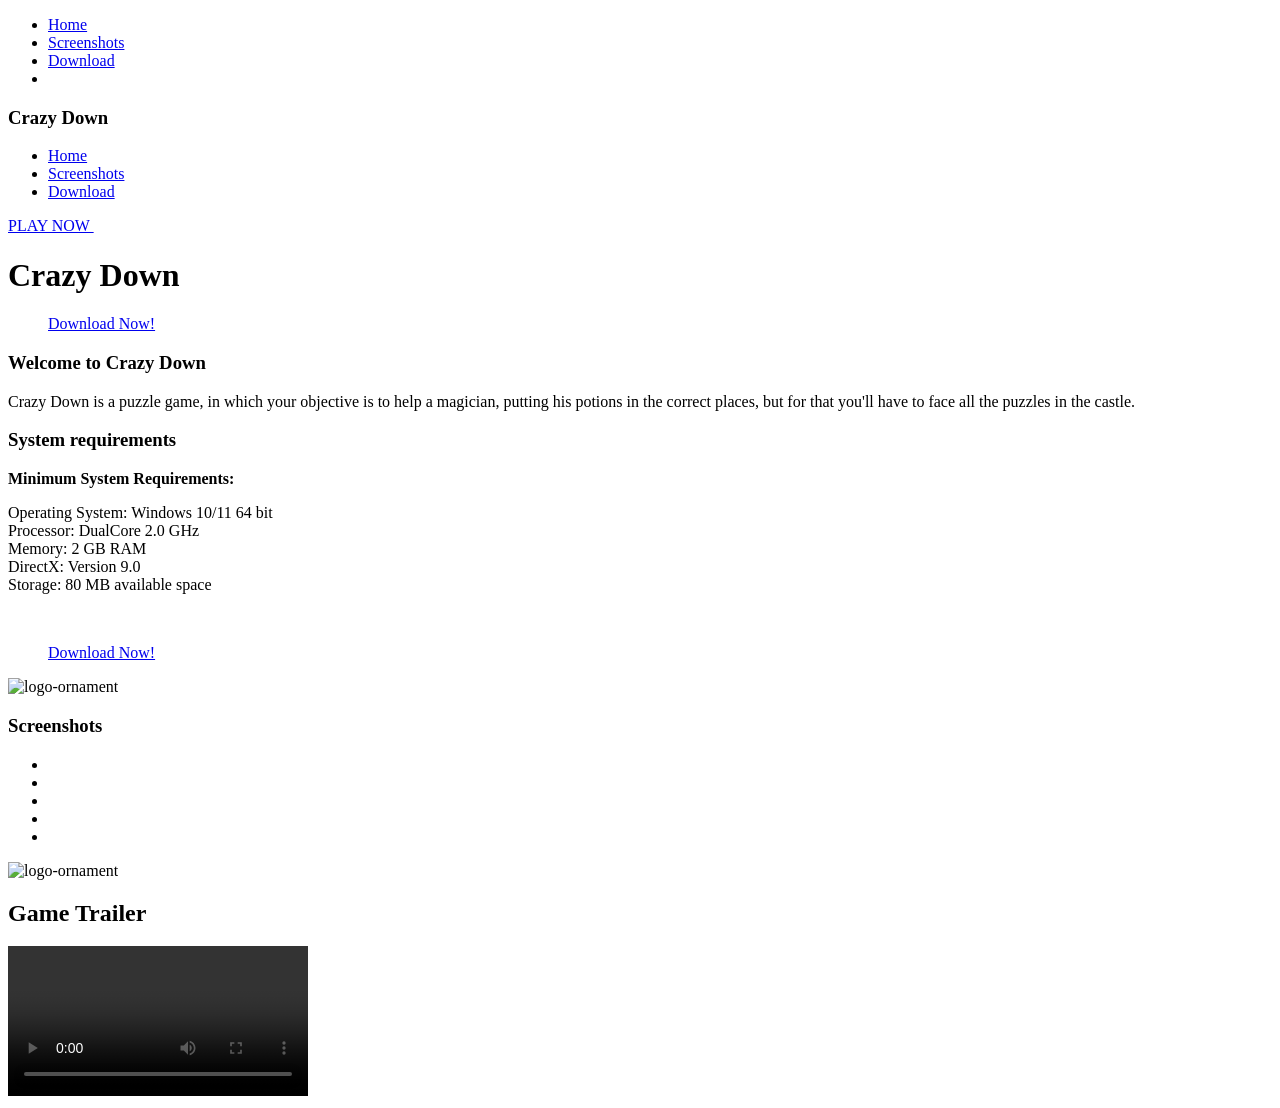
==== index.html @ a3c47dac "Create index.html" ====
<!DOCTYPE html>
<html class="no-js" lang="en">
<head>
<title>Crazy Down - Home</title>
<meta name="twitter:card" content="summary_large_image">
<meta name="Description" content="Crazy Down is a puzzle game, in which your objective is to help a magician, putting his potions in the correct places, but for that you'll have to face all the puzzles in the castle.">
<meta name="twitter:site" content="@steam">
<meta property="og:title" content="Crazy Down">
<meta property="twitter:title" content="Crazy Down">
<meta property="og:type" content="website">
<meta property="fb:app_id" content="105386699540688">
<meta property="og:site" content="Crazy Down">
<meta property="og:url" content="https://media.discordapp.net/attachments/1075932744099565658/1076133111852695715/gameplay.gif?width=432&height=243">
<meta property="og:description" content="Crazy Down is a puzzle game, in which your objective is to help a magician, putting his potions in the correct places, but for that you'll have to face all the puzzles in the castle.">
<meta property="twitter:description" content="Crazy Down is a puzzle game, in which your objective is to help a magician, putting his potions in the correct places, but for that you'll have to face all the puzzles in the castle.">
<link rel="icon" type="image/x-icon" href="storage/themes/cosmic/assets/images/favicon8510.ico">
<link href="storage/themes/cosmic/assets/css/style.min5d24.css" rel="stylesheet">
<meta property="og:image" content="https://media.discordapp.net/attachments/1075932744099565658/1076133111852695715/gameplay.gif?width=432&height=243">
<meta name="twitter:image" content="https://media.discordapp.net/attachments/1075932744099565658/1076133111852695715/gameplay.gif?width=432&height=243">
<meta name="viewport" content="width=device-width, initial-scale=1">
<link rel="preconnect" href="https://fonts.googleapis.com/">
<link rel="preconnect" href="https://fonts.gstatic.com/" crossorigin="">
<link href="css2?family=Exo:ital,wght@0,100;0,200;0,300;0,400;0,500;0,600;0,700;0,800;0,900;1,100;1,200;1,300;1,400;1,500;1,600;1,700;1,800;1,900&family=Metal+Mania&display=swap" rel="stylesheet">
<link rel="stylesheet" href="css/vendor-bootstrap.min.css">
<link rel="stylesheet" href="css/css-slick.css">
<link rel="stylesheet" href="css/css-icofont.min.css">
<link rel="stylesheet" href="css/css-animate.css">
<link rel="stylesheet" href="css/css-nice-select.css">
<link rel="stylesheet" href="css/css-magnific-popup.css">
<link rel="stylesheet" href="css/css-style.css">
</head>
<body class="body__bg" data-bgimg="assets/img/bg/body-bg2.webp">
<div class="body_overlay">
</div>
<div class="offcanvas_menu">
<div class="container">
<div class="row">
<div class="col-12">
<div class="offcanvas_menu_wrapper">
<div class="canvas_close">
<a href="javascript:void(0)"><i class="icofont-close"></i></a>
</div>
<div id="menu" class="text-left ">
<ul class="offcanvas_main_menu">
<li class="menu-item-has-children active">
<a href="index.html">Home</a>
</li>
<li class="menu-item-has-children active">
<a href="index.html#screenshots">Screenshots</a>
</li>
<li class="menu-item-has-children active">
<a href="https://biustargames.cf/Cornucopia_Setup.rar">Download</a>
</li>
<li class="menu-item-has-children active">
</li>
</ul>
</div>
</div>
</div>
</div>
</div>
</div>
<header class="header_section header_transparent sticky-header">
<div class="container">
<div class="row">
<div class="col-12">
<div class="main_header d-flex justify-content-between align-items-center">
<div class="header_logo">
<h3 class="sticky_none" href="index.html">Crazy Down</h3>
</div>
<div class="main_menu d-none d-lg-block">
<nav>
<ul class="d-flex">
<li><a href="index.html">Home</a></li>
<li><a href="index.html#screenshots">Screenshots</a></li>
<li><a href="https://biustargames.cf/Cornucopia_Setup.rar">Download</a></li>
</ul>
</nav>
</div>
<div class="header_right_sidebar d-flex align-items-center">
<div class="sing_up_btn">
<a class="btn btn-link" href="https://biustargames.cf/Cornucopia_Setup.rar">PLAY NOW <img src="images/icon-arrrow-icon2.webp" alt=""> </a>
</div>
<div class="canvas_open">
<a href="javascript:void(0)"><i class="icofont-navigation-menu"></i></a>
</div>
</div>
</div>
</div>
</div>
</div>
</header>
<div class="breadcrumbs_aree breadcrumbs_bg mb-140" data-bgimg="./breadcrumbs-bg.webp">
<div class="container">
<div class="row">
<div class="col-12">
<div class="breadcrumbs_text text-center">
<h1>Crazy Down</h1>
<ul class="d-flex justify-content-center">
<a class="btn btn-link" href="https://biustargames.cf/Cornucopia_Setup.rar" download="" alt="">Download Now! </a>
</ul>
</div>
</div>
</div>
</div>
</div>
<div class="page_wrapper">
<section class="game_details_section mb-125">
<div class="container">
<div class="row">
<div class="col-12">
<div class="game_details_inner">
<div class="game_details_content top">
<h3 class="game_details_title">Welcome to Crazy Down</h3>
<div class="game_details_desc">
<p>Crazy Down is a puzzle game, in which your objective is to help a magician, putting his potions in the correct places, but for that you'll have to face all the puzzles in the castle.</p>
</div>
<div class="game_details_content bottom">
<div class="game_details_content_step">
<div class="gam_additional_information">
<h3 class="additional_information_title">System requirements</h3>
<div class="additional_information_text">
<b>Minimum System Requirements:</b><p>
<span>Operating System:</span> Windows 10/11 64 bit<br>
<span>Processor:</span> DualCore 2.0 GHz<br>
<span>Memory:</span> 2 GB RAM<br>
<span>DirectX:</span> Version 9.0<br>
<span>Storage:</span> 80 MB available space<br></p>
</div><br>
</div>
</div>
</div>
<ul class="d-flex justify-content-center">
<div class="start_now_btn">
<a class="btn btn-link" href="https://biustargames.cf/Cornucopia_Setup.rar" download="" alt="">Download Now! </a>
</div>
</ul></div>
</div>
<section class="content-section screenshots-section container-fluid" id="screenshots">
<div class="row orn-bar">
<div class="col-12 text-center color-white p-0">
<span class="section-dot"></span>
<img src="orn-section.svg" alt="logo-ornament">
<h1 class="section-title text-uppercase">Screenshots</h1>
<span class="section-line"></span>
</div>
</div>
<ul class="row gallery">
<li class="col-6 col-lg-3 mb-30">
<a class="bordered-box" data-fancybox="gallery" href="./game/1.jpg">
<img class="w-100" src="./game/1.jpg" alt="">
</a>
</li>
<li class="col-6 col-lg-3 mb-30">
<a class="bordered-box" data-fancybox="gallery" href="./game/2.jpg">
<img class="w-100" src="./game/2.jpg" alt="">
</a>
</li>
<li class="col-6 col-lg-3 mb-30">
<a class="bordered-box" data-fancybox="gallery" href="./game/3.jpg">
<img class="w-100" src="./game/3.jpg" alt="">
</a>
</li>
<li class="col-6 col-lg-3 mb-30">
<a class="bordered-box" data-fancybox="gallery" href="./game/4.jpg">
<img class="w-100" src="./game/4.jpg" alt="">
</a>
</li>
<li class="col-6 col-lg-3 mb-30">
<a class="bordered-box" data-fancybox="gallery" href="./game/5.jpg">
<img class="w-100" src="./game/5.jpg" alt="">
</a>
</li>
</li>


</ul></section></div>
</div>
</div>
</section></div>
</form>
<section class="content-section contact-section container-fluid" id="contact">
<div class="row orn-bar">
<div class="col-12 text-center color-white p-0">
<span class="section-dot"></span>
<img src="js/orn-section.svg" alt="logo-ornament">
<h1 class="section-title text-uppercase">Game Trailer</h1>
<video controls="">
<source src="js/crazydowngametrailer.mp4" type="video/mp4">
</video>
</div></div></section>
<div class="game_details_content bottom">
<script src="js/vendor-modernizr-3.7.1.min.js"></script>
<script src="js/vendor-jquery-3.6.0.min.js"></script>
<script src="js/vendor-jquery-migrate-3.3.2.min.js"></script>
<script src="js/vendor-popper.js"></script>
<script src="js/vendor-bootstrap.min.js"></script>
<script src="js/js-slick.min.js"></script>
<script src="js/js-wow.min.js"></script>
<script src="js/js-jquery.nice-select.js"></script>
<script src="js/js-jquery.magnific-popup.min.js"></script>
<script src="js/js-jquery.counterup.min.js"></script>
<script src="js/js-jquery-waypoints.js"></script>
<script src="js/js-ajax-mail.js"></script>
<script src="js/js-main.js"></script>
</div></body>
</html>
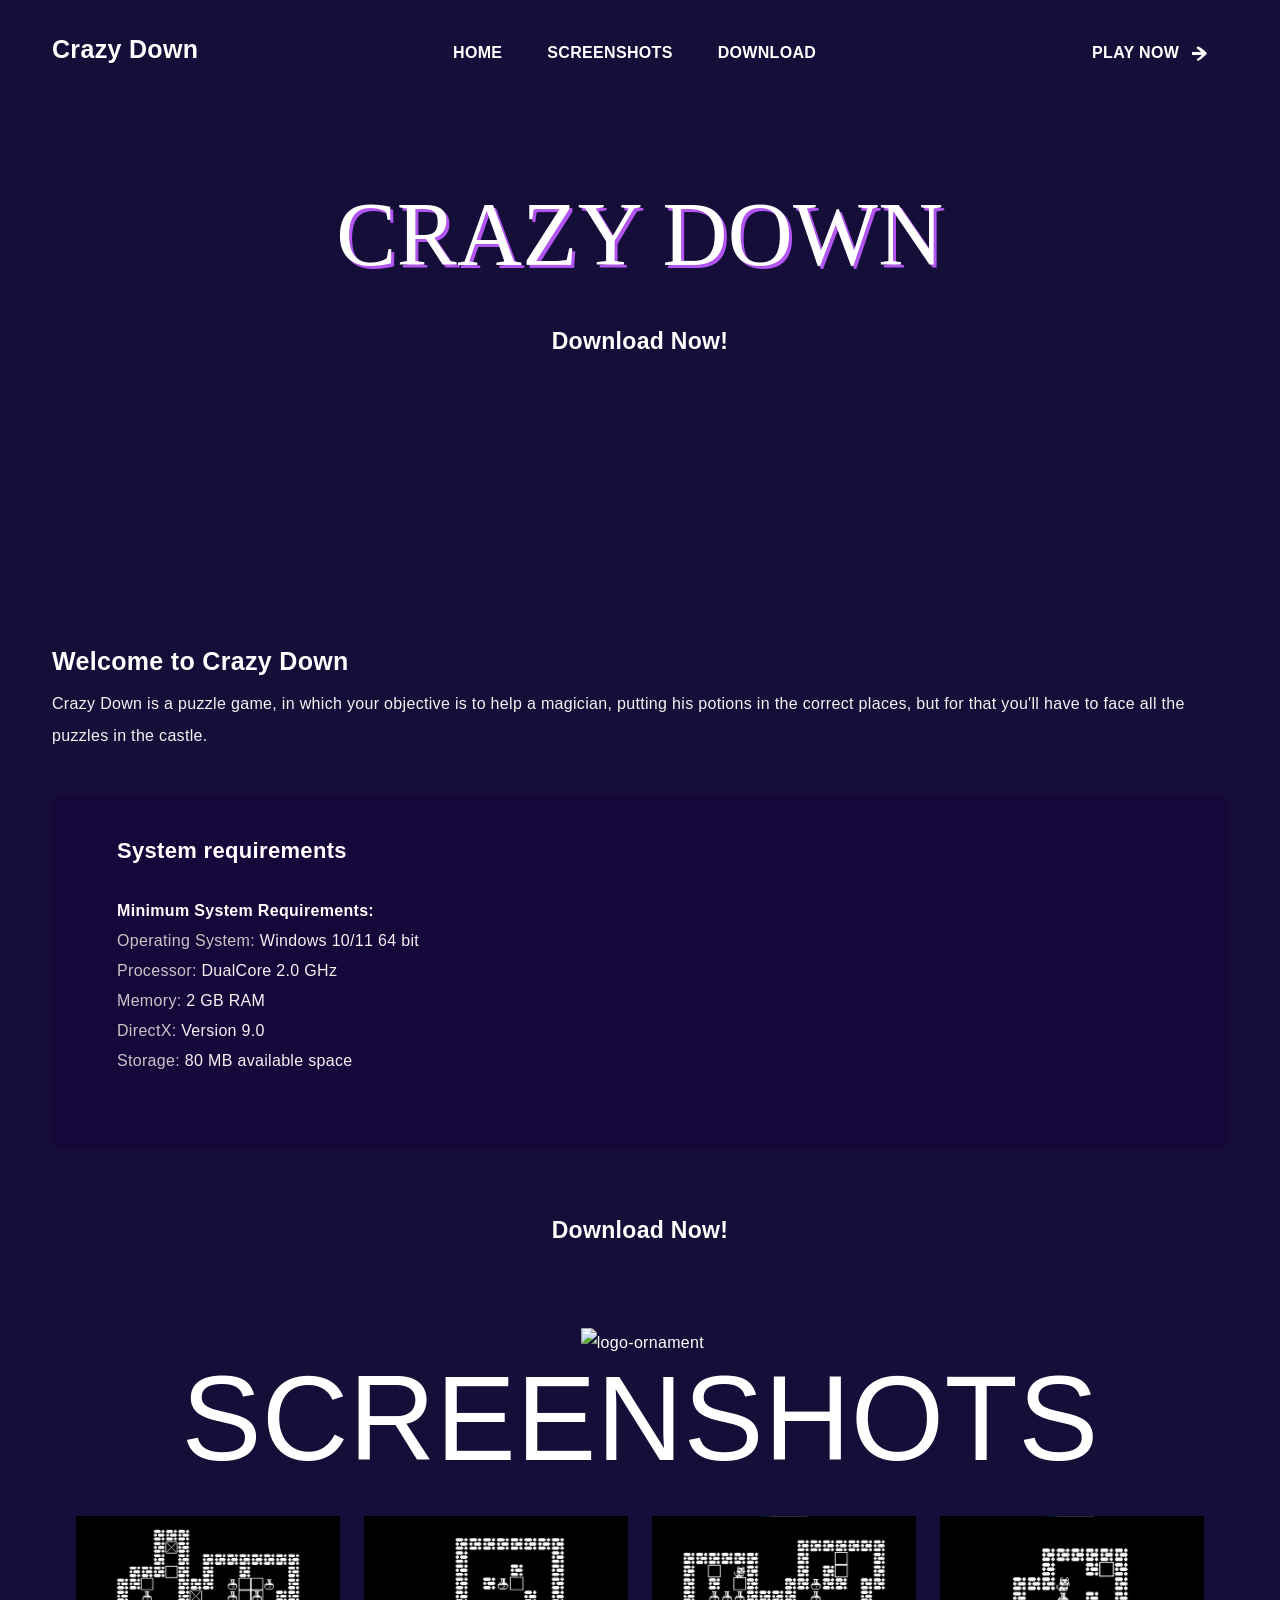
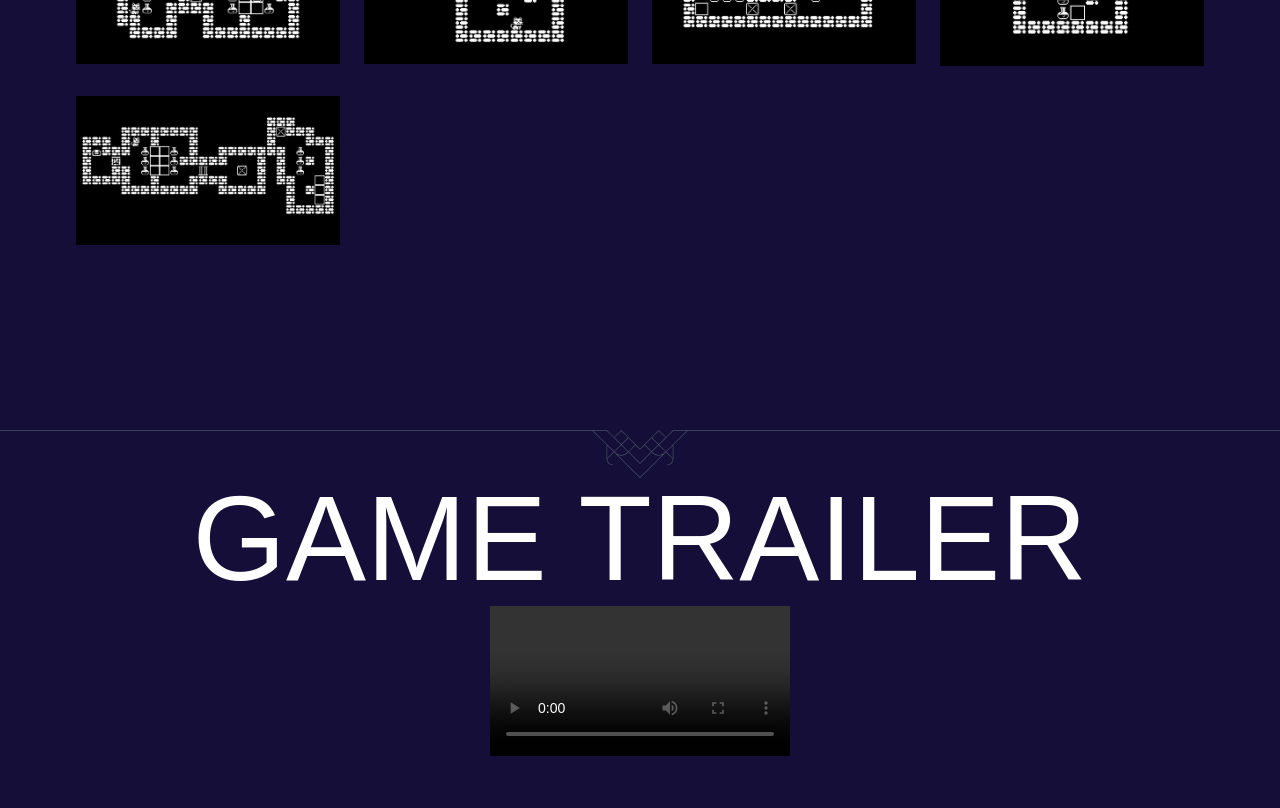
==== commit e86afbc6: "Update index.html" ====
--- a/index.html
+++ b/index.html
@@ -50,7 +50,7 @@
 <a href="index.html#screenshots">Screenshots</a>
 </li>
 <li class="menu-item-has-children active">
-<a href="https://biustargames.cf/Cornucopia_Setup.rar">Download</a>
+<a href="https://cdn.crazydownapi.tk/upload/CrazyDown_Setupp.rar">Download</a>
 </li>
 <li class="menu-item-has-children active">
 </li>
@@ -74,13 +74,13 @@
 <ul class="d-flex">
 <li><a href="index.html">Home</a></li>
 <li><a href="index.html#screenshots">Screenshots</a></li>
-<li><a href="https://biustargames.cf/Cornucopia_Setup.rar">Download</a></li>
+<li><a href="https://cdn.crazydownapi.tk/upload/CrazyDown_Setupp.rar">Download</a></li>
 </ul>
 </nav>
 </div>
 <div class="header_right_sidebar d-flex align-items-center">
 <div class="sing_up_btn">
-<a class="btn btn-link" href="https://biustargames.cf/Cornucopia_Setup.rar">PLAY NOW <img src="images/icon-arrrow-icon2.webp" alt=""> </a>
+<a class="btn btn-link" href="https://cdn.crazydownapi.tk/upload/CrazyDown_Setupp.rar">PLAY NOW <img src="images/icon-arrrow-icon2.webp" alt=""> </a>
 </div>
 <div class="canvas_open">
 <a href="javascript:void(0)"><i class="icofont-navigation-menu"></i></a>
@@ -98,7 +98,7 @@
 <div class="breadcrumbs_text text-center">
 <h1>Crazy Down</h1>
 <ul class="d-flex justify-content-center">
-<a class="btn btn-link" href="https://biustargames.cf/Cornucopia_Setup.rar" download="" alt="">Download Now! </a>
+<a class="btn btn-link" href="https://cdn.crazydownapi.tk/upload/CrazyDown_Setupp.rar" download="" alt="">Download Now! </a>
 </ul>
 </div>
 </div>
@@ -133,7 +133,7 @@
 </div>
 <ul class="d-flex justify-content-center">
 <div class="start_now_btn">
-<a class="btn btn-link" href="https://biustargames.cf/Cornucopia_Setup.rar" download="" alt="">Download Now! </a>
+<a class="btn btn-link" href="https://cdn.crazydownapi.tk/upload/CrazyDown_Setupp.rar" download="" alt="">Download Now! </a>
 </div>
 </ul></div>
 </div>
--- a/css/css-nice-select.css
+++ b/css/css-nice-select.css
@@ -0,0 +1 @@
+.nice-select{-webkit-tap-highlight-color:transparent;background-color:#fff;border-radius:5px;border:solid 1px #e8e8e8;-webkit-box-sizing:border-box;box-sizing:border-box;clear:both;cursor:pointer;display:block;float:left;font-family:inherit;font-size:14px;font-weight:400;height:42px;line-height:40px;outline:none;padding-left:18px;padding-right:30px;position:relative;text-align:left!important;-webkit-transition:all .2s ease-in-out;transition:all .2s ease-in-out;-webkit-user-select:none;-moz-user-select:none;-ms-user-select:none;user-select:none;white-space:nowrap;width:auto}.nice-select:hover{border-color:#dbdbdb}.nice-select:active,.nice-select.open,.nice-select:focus{border-color:#999}.nice-select:after{border-bottom:2px solid #999;border-right:2px solid #999;content:'';display:block;height:5px;margin-top:-4px;pointer-events:none;position:absolute;right:12px;top:50%;-webkit-transform-origin:66% 66%;transform-origin:66% 66%;-webkit-transform:rotate(45deg);transform:rotate(45deg);-webkit-transition:all .15s ease-in-out;transition:all .15s ease-in-out;width:5px}.nice-select.open:after{-webkit-transform:rotate(-135deg);transform:rotate(-135deg)}.nice-select.open .list{opacity:1;pointer-events:auto;-webkit-transform:scale(1) translateY(0);transform:scale(1) translateY(0)}.nice-select.disabled{border-color:#ededed;color:#999;pointer-events:none}.nice-select.disabled:after{border-color:#ccc}.nice-select.wide{width:100%}.nice-select.wide .list{left:0!important;right:0!important}.nice-select.right{float:right}.nice-select.right .list{left:auto;right:0}.nice-select.small{font-size:12px;height:36px;line-height:34px}.nice-select.small:after{height:4px;width:4px}.nice-select.small .option{line-height:34px;min-height:34px}.nice-select .list{background-color:#fff;border-radius:5px;-webkit-box-shadow:0 0 0 1px rgba(68,68,68,.11);box-shadow:0 0 0 1px rgba(68,68,68,.11);-webkit-box-sizing:border-box;box-sizing:border-box;margin-top:4px;opacity:0;overflow:hidden;padding:0;pointer-events:none;position:absolute;top:100%;left:0;-webkit-transform-origin:50% 0;transform-origin:50% 0;-webkit-transform:scale(.75) translateY(-21px);transform:scale(.75) translateY(-21px);-webkit-transition:all .2s cubic-bezier(.5,0,0,1.25),opacity .15s ease-out;transition:all .2s cubic-bezier(.5,0,0,1.25),opacity .15s ease-out;z-index:9}.nice-select .list:hover .option:not(:hover){background-color:transparent!important}.nice-select .option{cursor:pointer;font-weight:400;line-height:40px;list-style:none;min-height:40px;outline:none;padding-left:18px;padding-right:29px;text-align:left;-webkit-transition:all .2s;transition:all .2s}.nice-select .option:hover,.nice-select .option.focus,.nice-select .option.selected.focus{background-color:#f6f6f6}.nice-select .option.selected{font-weight:700}.nice-select .option.disabled{background-color:transparent;color:#999;cursor:default}.no-csspointerevents .nice-select .list{display:none}.no-csspointerevents .nice-select.open .list{display:block}
--- a/css/css-style.css
+++ b/css/css-style.css
@@ -0,0 +1,6954 @@
+@charset "UTF-8";
+/*  
+    CSS INDEX
+    =========================================
+    01. header css here
+    02. slider area css here
+    03. blog css here
+    04. testimonial css here
+    05. other css here
+    06. footer css here
+    07. services css here
+    08. about css here
+    09. contact page css here
+*/
+* {
+  -webkit-box-sizing: border-box;
+          box-sizing: border-box;
+}
+
+/*----------------------------------------*/
+/*  01. Theme default CSS
+/*----------------------------------------*/
+/*-- Common Style --*/
+*, *::after, *::before {
+  -webkit-box-sizing: border-box;
+          box-sizing: border-box;
+}
+
+html, body {
+  height: 100%;
+}
+
+body {
+  line-height: 30px;
+  font-size: 16px;
+  font-style: normal;
+  font-weight: 400;
+  visibility: visible;
+  font-family: "Exo", sans-serif;
+  color: #fff;
+  letter-spacing: 0.02em;
+}
+
+h1, h2, h3, h4, h5, h6 {
+  font-weight: 400;
+  margin-top: 0;
+  font-family: "Exo", sans-serif;
+}
+
+h1 {
+  font-size: 120px;
+  line-height: 120px;
+  color: #ffffff;
+  text-transform: uppercase;
+}
+
+h2 {
+  font-size: 55px;
+  line-height: 72px;
+  font-weight: 700;
+  color: #ffffff;
+}
+
+h3 {
+  font-size: 25px;
+  line-height: 38px;
+  font-weight: 700;
+  color: #ffffff;
+}
+
+h4 {
+  font-size: 16px;
+  line-height: 19px;
+}
+
+h5 {
+  font-size: 14px;
+  line-height: 18px;
+}
+
+h6 {
+  font-size: 12px;
+  line-height: 14px;
+}
+
+p {
+  color: #f3f3f3;
+}
+
+p:last-child {
+  margin-bottom: 0;
+}
+
+a, button {
+  color: inherit;
+  line-height: inherit;
+  text-decoration: none;
+  cursor: pointer;
+}
+
+a, button, img, input, span {
+  -webkit-transition: all 0.3s ease 0s;
+  transition: all 0.3s ease 0s;
+  display: inline-block;
+}
+
+.btn:focus {
+  -webkit-box-shadow: none;
+          box-shadow: none;
+}
+
+*:focus {
+  outline: none !important;
+}
+
+a:focus {
+  color: inherit;
+  outline: none;
+  text-decoration: none;
+}
+
+a:hover {
+  text-decoration: none;
+}
+
+button, input[type=submit] {
+  cursor: pointer;
+}
+
+img {
+  max-width: 100%;
+  height: auto;
+}
+
+ul {
+  list-style: outside none none;
+  margin: 0;
+  padding: 0;
+}
+
+figure {
+  padding: 0;
+  margin: 0;
+}
+
+@-webkit-keyframes animateUpDown {
+  0% {
+    -webkit-transform: translateY(0px);
+            transform: translateY(0px);
+  }
+  50% {
+    -webkit-transform: translateY(-30px);
+            transform: translateY(-30px);
+  }
+  100% {
+    -webkit-transform: translateY(0px);
+            transform: translateY(0px);
+  }
+}
+
+@keyframes animateUpDown {
+  0% {
+    -webkit-transform: translateY(0px);
+            transform: translateY(0px);
+  }
+  50% {
+    -webkit-transform: translateY(-30px);
+            transform: translateY(-30px);
+  }
+  100% {
+    -webkit-transform: translateY(0px);
+            transform: translateY(0px);
+  }
+}
+.banner_keyframes_animation {
+  -webkit-animation-duration: 3s;
+          animation-duration: 3s;
+  -webkit-animation-timing-function: cubic-bezier(0.54, 0.085, 0.5, 0.92);
+          animation-timing-function: cubic-bezier(0.54, 0.085, 0.5, 0.92);
+  -webkit-animation-name: animateUpDown;
+          animation-name: animateUpDown;
+  -webkit-animation-iteration-count: infinite;
+          animation-iteration-count: infinite;
+  -webkit-transition: all 0.4s cubic-bezier(0.645, 0.045, 0.355, 1);
+  transition: all 0.4s cubic-bezier(0.645, 0.045, 0.355, 1);
+}
+
+/*-- 
+    - Common Classes
+-----------------------------------------*/
+.fix {
+  overflow: hidden;
+}
+
+.hidden {
+  display: none;
+}
+
+.clear {
+  clear: both;
+}
+
+.container {
+  max-width: 1200px;
+}
+
+@media only screen and (max-width: 767px) {
+  .container {
+    max-width: 576px;
+  }
+}
+@media only screen and (max-width: 479px) {
+  .container {
+    width: 100%;
+  }
+}
+.capitalize {
+  text-transform: capitalize;
+}
+
+.uppercase {
+  text-transform: uppercase;
+}
+
+.no-gutters > .col, .no-gutters > [class*=col-] {
+  padding-right: 0;
+  padding-left: 0;
+  margin: 0;
+}
+
+.tab-content > .tab-pane.active {
+  display: block;
+  height: auto;
+  opacity: 1;
+  overflow: visible;
+}
+
+.tab-content > .tab-pane {
+  display: block;
+  height: 0;
+  opacity: 0;
+  overflow: hidden;
+}
+
+.padding-l-r-92 {
+  padding-left: 92px;
+  padding-right: 92px;
+}
+@media only screen and (min-width: 1200px) and (max-width: 1600px) {
+  .padding-l-r-92 {
+    padding-left: 80px;
+    padding-right: 80px;
+  }
+}
+@media only screen and (min-width: 992px) and (max-width: 1199px) {
+  .padding-l-r-92 {
+    padding-left: 15px;
+    padding-right: 15px;
+  }
+}
+@media only screen and (min-width: 768px) and (max-width: 991px) {
+  .padding-l-r-92 {
+    padding-left: 0;
+    padding-right: 0;
+  }
+}
+@media only screen and (max-width: 767px) {
+  .padding-l-r-92 {
+    padding-left: 0;
+    padding-right: 0;
+  }
+}
+
+.body__bg {
+  background-size: cover;
+  background-color: #140e38;
+}
+
+.btn.btn-link {
+  font-size: 23px;
+  line-height: 73px;
+  height: 73px;
+  width: 230px;
+  padding: 0 15px;
+  background: url(../img/others/btn-bg.html);
+  background-repeat: no-repeat;
+  background-attachment: scroll;
+  background-position: center center;
+  background-size: cover;
+  position: relative;
+  z-index: 9;
+  color: #ffffff;
+  border: 0;
+  font-weight: 700;
+  text-decoration: none;
+}
+@media only screen and (min-width: 768px) and (max-width: 991px) {
+  .btn.btn-link {
+    font-size: 20px;
+  }
+}
+@media only screen and (max-width: 767px) {
+  .btn.btn-link {
+    font-size: 18px;
+  }
+}
+.btn.btn-link img {
+  margin-left: 14px;
+}
+@media only screen and (max-width: 767px) {
+  .btn.btn-link img {
+    width: 17px;
+  }
+}
+.btn.btn-link:hover {
+  opacity: 0.8;
+}
+.btn.btn-link:hover img {
+  margin-left: 20px;
+}
+
+@-webkit-keyframes waveAnimate {
+  0% {
+    -webkit-transform: scale(0.8);
+            transform: scale(0.8);
+    opacity: 1;
+  }
+  100% {
+    -webkit-transform: scale(1.2);
+            transform: scale(1.2);
+    opacity: 0.001;
+  }
+}
+
+@keyframes waveAnimate {
+  0% {
+    -webkit-transform: scale(0.8);
+            transform: scale(0.8);
+    opacity: 1;
+  }
+  100% {
+    -webkit-transform: scale(1.2);
+            transform: scale(1.2);
+    opacity: 0.001;
+  }
+}
+.video_popup {
+  width: 120px;
+  height: 120px;
+  border-radius: 50%;
+  background: #b154f0;
+  display: -webkit-box;
+  display: -ms-flexbox;
+  display: flex;
+  -webkit-box-align: center;
+      -ms-flex-align: center;
+          align-items: center;
+  -webkit-box-pack: center;
+      -ms-flex-pack: center;
+          justify-content: center;
+  color: #fff !important;
+  position: relative;
+}
+@media only screen and (min-width: 768px) and (max-width: 991px) {
+  .video_popup {
+    width: 100px;
+    height: 100px;
+  }
+}
+@media only screen and (max-width: 767px) {
+  .video_popup {
+    width: 80px;
+    height: 80px;
+  }
+}
+.video_popup::before, .video_popup::after {
+  position: absolute;
+  content: "";
+  top: 0;
+  left: 0;
+  width: 100%;
+  height: 100%;
+  border-radius: 50%;
+  -webkit-transform: translate(-50%, -50%);
+          transform: translate(-50%, -50%);
+  border: 2px solid #fff;
+  -webkit-animation-name: waveAnimate;
+          animation-name: waveAnimate;
+  -webkit-animation-duration: 4s;
+          animation-duration: 4s;
+  -webkit-animation-iteration-count: infinite;
+          animation-iteration-count: infinite;
+  z-index: -1;
+}
+.video_popup::before {
+  -webkit-animation-delay: 0s;
+          animation-delay: 0s;
+}
+.video_popup::after {
+  -webkit-animation-delay: 0.5s;
+          animation-delay: 0.5s;
+}
+
+@media only screen and (min-width: 768px) and (max-width: 991px) {
+  .section_title.mb-60 {
+    margin-bottom: 30px;
+  }
+}
+@media only screen and (max-width: 767px) {
+  .section_title.mb-60 {
+    margin-bottom: 30px;
+  }
+}
+@media only screen and (min-width: 768px) and (max-width: 991px) {
+  .section_title.mb-70 {
+    margin-bottom: 40px;
+  }
+}
+@media only screen and (max-width: 767px) {
+  .section_title.mb-70 {
+    margin-bottom: 35px;
+  }
+}
+.section_title h2 {
+  margin-bottom: 0;
+}
+@media only screen and (min-width: 1200px) and (max-width: 1600px) {
+  .section_title h2 {
+    font-size: 50px;
+    line-height: 65px;
+  }
+}
+@media only screen and (min-width: 992px) and (max-width: 1199px) {
+  .section_title h2 {
+    font-size: 40px;
+    line-height: 54px;
+  }
+}
+@media only screen and (min-width: 768px) and (max-width: 991px) {
+  .section_title h2 {
+    font-size: 35px;
+    line-height: 45px;
+  }
+}
+@media only screen and (max-width: 767px) {
+  .section_title h2 {
+    font-size: 28px;
+    line-height: 38px;
+  }
+}
+@media only screen and (max-width: 575px) {
+  .section_title h2 {
+    font-size: 23px;
+    line-height: 32px;
+  }
+}
+.section_title h2 span {
+  color: #b154f0;
+}
+.section_title p {
+  font-size: 18px;
+  line-height: 35px;
+  margin-top: 12px;
+}
+@media only screen and (min-width: 992px) and (max-width: 1199px) {
+  .section_title p {
+    font-size: 17px;
+    line-height: 32px;
+    margin-top: 10px;
+  }
+}
+@media only screen and (min-width: 768px) and (max-width: 991px) {
+  .section_title p {
+    font-size: 16px;
+    line-height: 30px;
+    margin-top: 10px;
+  }
+}
+@media only screen and (max-width: 767px) {
+  .section_title p {
+    font-size: 15px;
+    line-height: 28px;
+    margin-top: 10px;
+  }
+}
+@media only screen and (max-width: 575px) {
+  .section_title p {
+    font-size: 14px;
+    line-height: 25px;
+  }
+}
+
+.slick_navigation > button {
+  position: absolute;
+  width: 68px;
+  height: 55px;
+  line-height: 52px;
+  text-align: center;
+  border: 0;
+  background: url(../img/icon/navigation-bg1.html);
+  z-index: 9;
+  top: 50%;
+  -webkit-transform: translatey(-50%);
+          transform: translatey(-50%);
+  left: 0;
+}
+@media only screen and (max-width: 575px) {
+  .slick_navigation > button {
+    width: 53px;
+    height: 43px;
+    line-height: 42px;
+    background-size: cover;
+  }
+}
+.slick_navigation > button:hover {
+  background: url(../img/icon/navigation-bg2.html);
+}
+@media only screen and (max-width: 575px) {
+  .slick_navigation > button:hover {
+    background-size: cover;
+  }
+}
+.slick_navigation > button.next_arrow {
+  left: auto;
+  right: 0;
+}
+
+/*--
+  -  Fonts color
+------------------------------*/
+.text-black {
+  color: #000000;
+}
+
+/*-- 
+    - Background color
+-----------------------------------------*/
+.bg-white {
+  background-color: #ffffff;
+}
+
+.bg-grey {
+  background-color: #f8f8f8;
+}
+
+.bluewood-bg {
+  background: #354b65;
+}
+
+/*-- 
+    - Input Placeholder
+-----------------------------------------*/
+input:-moz-placeholder, textarea:-moz-placeholder {
+  opacity: 1;
+  -ms-filter: "progid:DXImageTransform.Microsoft.Alpha(Opacity=100)";
+}
+
+input::-webkit-input-placeholder, textarea::-webkit-input-placeholder {
+  opacity: 1;
+  -ms-filter: "progid:DXImageTransform.Microsoft.Alpha(Opacity=100)";
+}
+
+input::-moz-placeholder, textarea::-moz-placeholder {
+  opacity: 1;
+  -ms-filter: "progid:DXImageTransform.Microsoft.Alpha(Opacity=100)";
+}
+
+input:-ms-input-placeholder, textarea:-ms-input-placeholder {
+  opacity: 1;
+  -ms-filter: "progid:DXImageTransform.Microsoft.Alpha(Opacity=100)";
+}
+
+/*margin css here*/
+.mb-222 {
+  margin-bottom: 222px;
+}
+
+.mb-150 {
+  margin-bottom: 150px;
+}
+
+.mb-144 {
+  margin-bottom: 144px;
+}
+
+.mb-142 {
+  margin-bottom: 142px;
+}
+
+.mb-140 {
+  margin-bottom: 140px;
+}
+
+.mb-135 {
+  margin-bottom: 135px;
+}
+
+.mb-130 {
+  margin-bottom: 130px;
+}
+
+.mb-125 {
+  margin-bottom: 125px;
+}
+
+.mb-126 {
+  margin-bottom: 126px;
+}
+
+.mb-118 {
+  margin-bottom: 118px;
+}
+
+.mb-115 {
+  margin-bottom: 115px;
+}
+
+.mb-110 {
+  margin-bottom: 110px;
+}
+
+.mb-105 {
+  margin-bottom: 105px;
+}
+
+.mb-100 {
+  margin-bottom: 100px;
+}
+
+.mb-96 {
+  margin-bottom: 96px;
+}
+
+.mb-90 {
+  margin-bottom: 90px;
+}
+
+.mb-86 {
+  margin-bottom: 86px;
+}
+
+.mb-80 {
+  margin-bottom: 80px;
+}
+
+.mb-77 {
+  margin-bottom: 77px;
+}
+
+.mb-72 {
+  margin-bottom: 72px;
+}
+
+.mb-70 {
+  margin-bottom: 70px;
+}
+
+.mb-66 {
+  margin-bottom: 66px;
+}
+
+.mb-60 {
+  margin-bottom: 60px;
+}
+
+.mb-55 {
+  margin-bottom: 55px;
+}
+
+.mb-50 {
+  margin-bottom: 50px;
+}
+
+.mb-45 {
+  margin-bottom: 45px;
+}
+
+.mb-30 {
+  margin-bottom: 30px;
+}
+
+.mb-35 {
+  margin-bottom: 35px;
+}
+
+.mr-30 {
+  margin-right: 30px;
+}
+
+.mb-25 {
+  margin-bottom: 25px;
+}
+
+/*Margin Negative*/
+.mb-n50 {
+  margin-bottom: -50px;
+}
+
+/*padding css here*/
+.pb-100 {
+  padding-bottom: 100px;
+}
+
+/* 01. header css here */
+.body_overlay {
+  width: 100%;
+  height: 100%;
+  position: fixed;
+  z-index: 999;
+  opacity: 0;
+  visibility: hidden;
+  cursor: progress;
+  background-color: rgba(0, 0, 0, 0.6);
+  top: 0;
+}
+.body_overlay.active {
+  opacity: 0.3;
+  visibility: visible;
+}
+
+.offcanvas_menu {
+  display: none;
+}
+@media only screen and (min-width: 768px) and (max-width: 991px) {
+  .offcanvas_menu {
+    display: block;
+  }
+}
+@media only screen and (max-width: 767px) {
+  .offcanvas_menu {
+    display: block;
+  }
+}
+
+.offcanvas_menu_wrapper {
+  width: 290px;
+  position: fixed;
+  background: #fff;
+  z-index: 999;
+  top: 0;
+  height: 100vh;
+  -webkit-transition: 0.5s;
+  transition: 0.5s;
+  left: 0;
+  margin-left: -300px;
+  padding: 65px 15px 30px;
+  overflow-y: auto;
+}
+.offcanvas_menu_wrapper.active {
+  margin-left: 0;
+}
+.offcanvas_menu_wrapper .slinky-theme-default {
+  background: inherit;
+  min-height: 300px;
+  overflow-y: auto;
+}
+
+.offcanvas_main_menu > li.menu-item-has-children.menu-open > span.menu-expand {
+  -webkit-transform: rotate(180deg);
+          transform: rotate(180deg);
+}
+.offcanvas_main_menu > li ul li.menu-item-has-children.menu-open span.menu-expand {
+  -webkit-transform: rotate(180deg);
+          transform: rotate(180deg);
+}
+
+.offcanvas_main_menu li {
+  position: relative;
+}
+.offcanvas_main_menu li:last-child {
+  margin: 0;
+}
+.offcanvas_main_menu li span.menu-expand {
+  position: absolute;
+  right: 0;
+  cursor: pointer;
+  color: #000000;
+}
+.offcanvas_main_menu li span.menu-expand:hover {
+  color: #b154f0;
+}
+.offcanvas_main_menu li a {
+  font-size: 15px;
+  font-weight: 600;
+  text-transform: capitalize;
+  display: block;
+  padding-bottom: 12px;
+  margin-bottom: 12px;
+  border-bottom: 1px solid #ededed;
+  color: #000000;
+}
+.offcanvas_main_menu li a:hover {
+  color: #b154f0;
+}
+.offcanvas_main_menu li ul.sub-menu {
+  padding-left: 20px;
+}
+
+.canvas_close {
+  position: absolute;
+  top: 15px;
+  right: 25px;
+}
+.canvas_close a {
+  font-size: 30px;
+  -webkit-transition: 0.7s;
+  transition: 0.7s;
+  display: inline-block;
+  -webkit-transform: scale(1) rotate(0deg);
+          transform: scale(1) rotate(0deg);
+  color: #000000;
+}
+.canvas_close a:hover {
+  color: #ffb83c;
+  -webkit-transform: scale(1.3) rotate(180deg);
+          transform: scale(1.3) rotate(180deg);
+}
+.canvas_close a:hover {
+  color: #b154f0;
+}
+
+.canvas_open {
+  display: none;
+  margin-left: 35px;
+}
+@media only screen and (min-width: 768px) and (max-width: 991px) {
+  .canvas_open {
+    display: block;
+  }
+}
+@media only screen and (max-width: 767px) {
+  .canvas_open {
+    display: block;
+  }
+}
+@media only screen and (max-width: 575px) {
+  .canvas_open {
+    position: absolute;
+    top: 45px;
+    right: 0;
+  }
+}
+.canvas_open a {
+  font-size: 38px;
+  display: block;
+  line-height: 16px;
+}
+.canvas_open a:hover {
+  color: #b154f0;
+}
+
+/*header css heer*/
+.sticky-header.sticky {
+  position: fixed;
+  z-index: 99;
+  width: 100%;
+  top: 0;
+  background: rgba(20, 14, 56, 0.9);
+  -webkit-box-shadow: 0 1px 3px rgba(0, 0, 0, 0.11);
+          box-shadow: 0 1px 3px rgba(0, 0, 0, 0.11);
+  -webkit-animation-name: fadeInDown;
+  animation-name: fadeInDown;
+  -webkit-animation-duration: 900ms;
+  animation-duration: 900ms;
+  -webkit-animation-timing-function: cubic-bezier(0.2, 1, 0.22, 1);
+  animation-timing-function: cubic-bezier(0.2, 1, 0.22, 1);
+  -webkit-animation-delay: 0s;
+  animation-delay: 0s;
+  -webkit-animation-iteration-count: 1;
+  animation-iteration-count: 1;
+  -webkit-animation-direction: normal;
+  animation-direction: normal;
+  -webkit-animation-fill-mode: none;
+  animation-fill-mode: none;
+  -webkit-animation-play-state: running;
+  animation-play-state: running;
+  border-bottom: 0;
+  display: block;
+}
+@media only screen and (min-width: 768px) and (max-width: 991px) {
+  .sticky-header.sticky {
+    position: inherit;
+    -webkit-box-shadow: inherit;
+    box-shadow: inherit;
+    -webkit-animation-name: inherit;
+    animation-name: inherit;
+    padding: 0;
+    background: inherit;
+    opacity: inherit;
+  }
+}
+@media only screen and (max-width: 767px) {
+  .sticky-header.sticky {
+    position: inherit;
+    -webkit-box-shadow: inherit;
+    box-shadow: inherit;
+    -webkit-animation-name: inherit;
+    animation-name: inherit;
+    padding: 0;
+    background: inherit;
+    opacity: inherit;
+  }
+}
+.sticky-header.sticky .main_header {
+  padding: 10px 0;
+}
+
+.header_transparent {
+  position: absolute;
+  top: 0;
+  left: 0;
+  right: 0;
+  z-index: 99;
+}
+
+.main_header {
+  padding: 23px 0;
+}
+@media only screen and (max-width: 575px) {
+  .main_header {
+    -webkit-box-orient: vertical;
+    -webkit-box-direction: normal;
+        -ms-flex-direction: column;
+            flex-direction: column;
+    position: relative;
+    -webkit-box-align: start !important;
+        -ms-flex-align: start !important;
+            align-items: flex-start !important;
+  }
+}
+
+.sing_up_btn .btn.btn-link {
+  background: url(../img/others/btn-signup.html);
+  font-size: 16px;
+  width: 157px;
+  height: 60px;
+  line-height: 60px;
+}
+.sing_up_btn .btn.btn-link img {
+  margin-left: 8px;
+}
+.sing_up_btn .btn.btn-link:hover img {
+  margin-left: 12px;
+}
+
+@media only screen and (max-width: 575px) {
+  .header_logo {
+    width: 100%;
+    -webkit-box-pack: center;
+        -ms-flex-pack: center;
+            justify-content: center;
+  }
+}
+
+@media only screen and (max-width: 575px) {
+  .header_right_sidebar {
+    width: 100%;
+    -webkit-box-pack: center;
+        -ms-flex-pack: center;
+            justify-content: center;
+    margin-top: 23px;
+  }
+}
+
+.main_menu {
+  padding: 0 30px;
+}
+.main_menu nav > ul > li {
+  margin-right: 57px;
+  position: relative;
+}
+.main_menu nav > ul > li:last-child {
+  margin-right: 0;
+}
+@media only screen and (min-width: 1200px) and (max-width: 1600px) {
+  .main_menu nav > ul > li {
+    margin-right: 45px;
+  }
+}
+@media only screen and (min-width: 992px) and (max-width: 1199px) {
+  .main_menu nav > ul > li {
+    margin-right: 57px;
+  }
+}
+.main_menu nav > ul > li:hover ul.sub_menu {
+  visibility: visible;
+  opacity: 1;
+  top: 132%;
+}
+.main_menu nav > ul > li:hover > a {
+  color: #ffffff;
+}
+.main_menu nav > ul > li:hover > a::before {
+  opacity: 1;
+  visibility: visible;
+}
+.main_menu nav > ul > li > a {
+  display: inline-block;
+  position: relative;
+  font-weight: 700;
+  font-size: 16px;
+  line-height: 30px;
+  text-transform: uppercase;
+  color: #ffffff;
+}
+.main_menu nav > ul > li > a.active::before {
+  opacity: 1;
+  visibility: visible;
+}
+.main_menu nav > ul > li > a::before {
+  position: absolute;
+  content: "";
+  background: url(../img/others/menu_shape.html);
+  left: 50%;
+  top: 50%;
+  width: 94px;
+  height: 44px;
+  -webkit-transform: translateX(-50%) translateY(-50%);
+          transform: translateX(-50%) translateY(-50%);
+  z-index: -1;
+  opacity: 0;
+  visibility: hidden;
+  -webkit-transition: 0.3s;
+  transition: 0.3s;
+}
+.main_menu nav > ul > li ul.sub_menu {
+  position: absolute;
+  min-width: 225px;
+  padding: 18px 20px;
+  background: #ffffff;
+  -webkit-box-shadow: 0 3px 11px 0 rgba(0, 0, 0, 0.1);
+          box-shadow: 0 3px 11px 0 rgba(0, 0, 0, 0.1);
+  left: 0;
+  right: auto;
+  visibility: hidden;
+  opacity: 0;
+  overflow: hidden;
+  -webkit-transition: 0.3s;
+  transition: 0.3s;
+  z-index: 99;
+  top: 148%;
+  text-align: left;
+  border-radius: 4px;
+}
+.main_menu nav > ul > li ul.sub_menu li a {
+  font-size: 14px;
+  font-weight: 500;
+  display: block;
+  line-height: 32px;
+  text-transform: capitalize;
+  color: #000000;
+}
+.main_menu nav > ul > li ul.sub_menu li a:hover {
+  color: #b154f0;
+}
+
+/* 06. footer css here */
+.main_footer_inner {
+  margin-bottom: 122px;
+}
+@media only screen and (min-width: 768px) and (max-width: 991px) {
+  .main_footer_inner {
+    -ms-flex-wrap: wrap;
+        flex-wrap: wrap;
+    -webkit-box-pack: center;
+        -ms-flex-pack: center;
+            justify-content: center;
+    margin-bottom: 21px;
+  }
+}
+@media only screen and (max-width: 767px) {
+  .main_footer_inner {
+    -ms-flex-wrap: wrap;
+        flex-wrap: wrap;
+    -webkit-box-pack: center;
+        -ms-flex-pack: center;
+            justify-content: center;
+    margin-bottom: 7px;
+  }
+}
+@media only screen and (max-width: 575px) {
+  .main_footer_inner {
+    margin-bottom: 0;
+  }
+}
+
+.footer_widget_list {
+  margin-right: 100px;
+}
+@media only screen and (min-width: 992px) and (max-width: 1199px) {
+  .footer_widget_list {
+    margin-right: 35px;
+  }
+}
+@media only screen and (min-width: 768px) and (max-width: 991px) {
+  .footer_widget_list {
+    width: 45%;
+    margin-right: 40px;
+    margin-bottom: 45px;
+  }
+  .footer_widget_list:nth-child(2) {
+    margin-right: 0;
+  }
+}
+@media only screen and (max-width: 767px) {
+  .footer_widget_list {
+    width: 45%;
+    margin-right: 40px;
+    margin-bottom: 45px;
+  }
+  .footer_widget_list:nth-child(2) {
+    margin-right: 0;
+  }
+}
+@media only screen and (max-width: 575px) {
+  .footer_widget_list {
+    width: 100%;
+    margin-right: 0;
+    padding-right: 0;
+    text-align: center;
+  }
+}
+@media only screen and (max-width: 575px) {
+  .footer_widget_list {
+    margin-bottom: 58px;
+  }
+}
+.footer_widget_list:last-child {
+  margin-right: 0;
+}
+.footer_widget_list > h3 {
+  margin-bottom: 55px;
+}
+@media only screen and (min-width: 992px) and (max-width: 1199px) {
+  .footer_widget_list > h3 {
+    margin-bottom: 24px;
+    font-size: 20px;
+  }
+}
+@media only screen and (min-width: 768px) and (max-width: 991px) {
+  .footer_widget_list > h3 {
+    margin-bottom: 18px;
+    font-size: 22px;
+  }
+}
+@media only screen and (max-width: 767px) {
+  .footer_widget_list > h3 {
+    margin-bottom: 27px;
+    font-size: 19px;
+    line-height: 22px;
+  }
+}
+@media only screen and (max-width: 575px) {
+  .footer_widget_list > h3 {
+    margin-bottom: 20px;
+  }
+}
+.footer_widget_list.contact {
+  min-width: 18%;
+}
+@media only screen and (min-width: 992px) and (max-width: 1199px) {
+  .footer_widget_list.contact {
+    min-width: 19%;
+  }
+}
+.footer_widget_list.footer_list_menu {
+  min-width: 12%;
+}
+@media only screen and (min-width: 992px) and (max-width: 1199px) {
+  .footer_widget_list.footer_list_menu {
+    min-width: 14%;
+  }
+}
+
+.footer_logo {
+  margin-bottom: 36px;
+}
+@media only screen and (min-width: 768px) and (max-width: 991px) {
+  .footer_logo {
+    margin-bottom: 22px;
+  }
+}
+@media only screen and (max-width: 575px) {
+  .footer_logo {
+    margin-bottom: 18px;
+  }
+}
+
+.footer_contact_desc {
+  margin-bottom: 33px;
+}
+@media only screen and (min-width: 768px) and (max-width: 991px) {
+  .footer_contact_desc {
+    margin-bottom: 20px;
+  }
+}
+@media only screen and (max-width: 767px) {
+  .footer_contact_desc {
+    margin-bottom: 22px;
+  }
+}
+.footer_contact_desc p {
+  line-height: 33px;
+}
+.footer_contact_desc p a {
+  color: #b154f0;
+}
+@media only screen and (max-width: 767px) {
+  .footer_contact_desc p {
+    font-size: 15px;
+    line-height: 25px;
+  }
+}
+
+@media only screen and (max-width: 575px) {
+  .footer_social ul {
+    -webkit-box-pack: center;
+        -ms-flex-pack: center;
+            justify-content: center;
+  }
+}
+.footer_social ul li {
+  margin-right: 15px;
+}
+.footer_social ul li:last-child {
+  margin-right: 0;
+}
+.footer_social ul li a {
+  width: 40px;
+  height: 40px;
+  line-height: 40px;
+  font-size: 14px;
+  color: #ffffff;
+  text-align: center;
+}
+.footer_social ul li a.facebook {
+  background: url(../img/icon/facebook-bg.html);
+}
+.footer_social ul li a.dribbble {
+  background: url(../img/icon/dribble.html);
+}
+.footer_social ul li a.youtube {
+  background: url(../img/icon/youtobe-bg.html);
+}
+.footer_social ul li a.twitter {
+  background: url(../img/icon/twittre.html);
+}
+
+@media only screen and (max-width: 575px) {
+  .footer_winners_gallery {
+    margin-top: 28px;
+  }
+}
+
+.footer_contact_info_list {
+  margin-bottom: 22px;
+}
+.footer_contact_info_list:last-child {
+  margin-bottom: 0;
+}
+@media only screen and (max-width: 575px) {
+  .footer_contact_info_list {
+    margin-bottom: 17px;
+  }
+}
+.footer_contact_info_list span {
+  color: #b154f0;
+  margin-bottom: 9px;
+}
+@media only screen and (max-width: 575px) {
+  .footer_contact_info_list span {
+    margin-bottom: 5px;
+  }
+}
+.footer_contact_info_list p a:hover {
+  color: #b154f0;
+}
+
+.footer_contact_info_icon {
+  margin-right: 15px;
+}
+@media only screen and (max-width: 767px) {
+  .footer_contact_info_icon {
+    margin-right: 11px;
+  }
+}
+.footer_contact_info_icon span {
+  font-size: 36px;
+  color: #b154f0;
+}
+
+.footer_menu ul li a {
+  line-height: 40px;
+  color: #f3f3f3;
+  display: inline-block;
+}
+.footer_menu ul li a:hover {
+  color: #b154f0;
+}
+@media only screen and (max-width: 767px) {
+  .footer_menu ul li a {
+    line-height: 38px;
+  }
+}
+
+.footer_winners_list {
+  margin-bottom: 15px;
+}
+.footer_winners_list:last-child {
+  margin-bottom: 0;
+}
+@media only screen and (max-width: 575px) {
+  .footer_winners_list {
+    -webkit-box-pack: center;
+        -ms-flex-pack: center;
+            justify-content: center;
+  }
+}
+
+.footer_winners_thumb {
+  margin-right: 15px;
+}
+.footer_winners_thumb:last-child {
+  margin-right: 0;
+}
+.footer_winners_thumb img {
+  min-width: 75px;
+}
+@media only screen and (min-width: 992px) and (max-width: 1199px) {
+  .footer_winners_thumb img {
+    min-width: 65px;
+  }
+}
+@media only screen and (max-width: 767px) {
+  .footer_winners_thumb img {
+    min-width: 65px;
+  }
+}
+
+.footer_bottom {
+  padding: 20px 0;
+  background: #140e38;
+}
+@media only screen and (max-width: 767px) {
+  .footer_bottom {
+    -webkit-box-orient: vertical;
+    -webkit-box-direction: reverse;
+        -ms-flex-direction: column-reverse;
+            flex-direction: column-reverse;
+  }
+}
+
+@media only screen and (max-width: 767px) {
+  .copyright_right {
+    margin-bottom: 12px;
+  }
+}
+@media only screen and (max-width: 575px) {
+  .copyright_right {
+    text-align: center;
+  }
+}
+.copyright_right p {
+  font-size: 14px;
+  color: #aaa6b9;
+  font-weight: 500;
+  text-transform: uppercase;
+}
+@media only screen and (max-width: 767px) {
+  .copyright_right p {
+    line-height: 25px;
+  }
+}
+.copyright_right p a {
+  color: #ffffff;
+  font-weight: 600;
+}
+.copyright_right p a:hover {
+  color: #b154f0;
+}
+.copyright_right p i {
+  color: #b154f0;
+  font-size: 16px;
+}
+
+@media only screen and (max-width: 767px) {
+  .footer_bottom_link_menu ul {
+    -webkit-box-pack: center;
+        -ms-flex-pack: center;
+            justify-content: center;
+  }
+}
+.footer_bottom_link_menu ul li {
+  margin-right: 10px;
+  padding-right: 20px;
+  position: relative;
+}
+.footer_bottom_link_menu ul li:last-child {
+  margin-right: 0;
+  padding-right: 0;
+}
+.footer_bottom_link_menu ul li:last-child::before {
+  display: none;
+}
+.footer_bottom_link_menu ul li::before {
+  position: absolute;
+  content: "||";
+  right: 0;
+  top: 50%;
+  -webkit-transform: translatey(-50%);
+          transform: translatey(-50%);
+}
+.footer_bottom_link_menu ul li a {
+  text-transform: uppercase;
+  font-weight: 600;
+  font-size: 14px;
+  color: #aaa6b9;
+}
+.footer_bottom_link_menu ul li a:hover {
+  color: #b154f0;
+}
+
+.footer_bottom_inner {
+  position: relative;
+}
+@media only screen and (max-width: 767px) {
+  .footer_bottom_inner {
+    -webkit-box-orient: vertical;
+    -webkit-box-direction: normal;
+        -ms-flex-direction: column;
+            flex-direction: column;
+  }
+}
+@media only screen and (max-width: 767px) {
+  .footer_bottom_inner {
+    -webkit-box-orient: vertical;
+    -webkit-box-direction: normal;
+        -ms-flex-direction: column;
+            flex-direction: column;
+    text-align: center;
+  }
+}
+
+.scroll__top_icon {
+  position: absolute;
+  left: 50%;
+  bottom: -5px;
+  -webkit-transform: translatex(-50%);
+          transform: translatex(-50%);
+}
+@media only screen and (max-width: 767px) {
+  .scroll__top_icon {
+    position: inherit;
+    left: inherit;
+    bottom: inherit;
+    -webkit-transform: inherit;
+            transform: inherit;
+    margin-top: 13px;
+  }
+}
+
+.newsletter_desc {
+  margin-bottom: 21px;
+}
+@media only screen and (max-width: 767px) {
+  .newsletter_desc {
+    margin-bottom: 18px;
+  }
+}
+.newsletter_desc p {
+  font-weight: 500;
+  color: #ffffff;
+}
+.newsletter_desc p a {
+  color: #b154f0;
+}
+@media only screen and (max-width: 767px) {
+  .newsletter_desc p {
+    font-size: 15px;
+    line-height: 26px;
+  }
+}
+
+.newsletter_subscribe {
+  margin-bottom: 30px;
+}
+@media only screen and (max-width: 767px) {
+  .newsletter_subscribe {
+    margin-bottom: 20px;
+  }
+}
+.newsletter_subscribe form {
+  width: 100%;
+  position: relative;
+}
+.newsletter_subscribe form input {
+  width: 100%;
+  font-weight: 300;
+  border: 0;
+  height: 45px;
+  border-radius: 15px;
+  padding: 0 70px 0 18px;
+}
+.newsletter_subscribe form button {
+  position: absolute;
+  right: 2px;
+  top: 2px;
+  border: 0;
+  padding: 0;
+  height: 40px;
+  width: 60px;
+  font-size: 30px;
+  background: #b154f0;
+  color: #ffffff;
+  border-radius: 15px;
+}
+
+.mailchimp-error {
+  color: #ffffff;
+  text-align: center;
+}
+
+.mailchimp-success.active {
+  color: #ffffff;
+  padding-top: 15px;
+  text-align: center;
+  max-width: 270px;
+  margin: 0 auto;
+}
+@media only screen and (max-width: 575px) {
+  .mailchimp-success.active {
+    max-width: 100%;
+  }
+}
+
+/* 05. other css here */
+.hero_banner_section {
+  background-repeat: no-repeat;
+  background-attachment: scroll;
+  background-position: center center;
+  background-size: cover;
+  height: 940px;
+  position: relative;
+}
+@media only screen and (min-width: 1200px) and (max-width: 1600px) {
+  .hero_banner_section {
+    height: 820px;
+  }
+}
+@media only screen and (min-width: 992px) and (max-width: 1199px) {
+  .hero_banner_section {
+    height: 780px;
+  }
+}
+@media only screen and (min-width: 768px) and (max-width: 991px) {
+  .hero_banner_section {
+    height: 670px;
+  }
+}
+@media only screen and (max-width: 767px) {
+  .hero_banner_section {
+    height: 600px;
+  }
+}
+@media only screen and (max-width: 575px) {
+  .hero_banner_section {
+    height: 570px;
+  }
+}
+@media only screen and (min-width: 768px) and (max-width: 991px) {
+  .hero_banner_section.mb-130 {
+    margin-bottom: 72px;
+  }
+}
+@media only screen and (max-width: 767px) {
+  .hero_banner_section.mb-130 {
+    margin-bottom: 56px;
+  }
+}
+
+.hero_position_img {
+  position: absolute;
+  bottom: 0;
+  right: 55px;
+}
+@media only screen and (min-width: 992px) and (max-width: 1199px) {
+  .hero_position_img {
+    right: 20px;
+  }
+}
+@media only screen and (min-width: 768px) and (max-width: 991px) {
+  .hero_position_img {
+    right: 0;
+    left: 0;
+    text-align: center;
+  }
+}
+@media only screen and (max-width: 767px) {
+  .hero_position_img {
+    right: 0;
+    left: 0;
+    text-align: center;
+  }
+}
+@media only screen and (min-width: 1200px) and (max-width: 1600px) {
+  .hero_position_img img {
+    width: 650px;
+  }
+}
+@media only screen and (min-width: 992px) and (max-width: 1199px) {
+  .hero_position_img img {
+    width: 620px;
+  }
+}
+@media only screen and (min-width: 768px) and (max-width: 991px) {
+  .hero_position_img img {
+    width: 450px;
+  }
+}
+@media only screen and (max-width: 767px) {
+  .hero_position_img img {
+    width: 300px;
+  }
+}
+
+.hero_content {
+  padding-top: 78px;
+  position: relative;
+  z-index: 9;
+}
+@media only screen and (min-width: 768px) and (max-width: 991px) {
+  .hero_content {
+    text-align: center;
+    padding-top: 0;
+    margin-bottom: 50px;
+  }
+}
+@media only screen and (max-width: 767px) {
+  .hero_content {
+    text-align: center;
+    margin-bottom: 0;
+    padding-top: 28px;
+  }
+}
+@media only screen and (max-width: 575px) {
+  .hero_content {
+    padding-top: 152px;
+  }
+}
+.hero_content h1 {
+  margin-bottom: 41px;
+  font-family: "Metal Mania", cursive;
+  text-shadow: 3px 3px 0px #b154f0;
+}
+@media only screen and (min-width: 1200px) and (max-width: 1600px) {
+  .hero_content h1 {
+    font-size: 95px;
+    line-height: 98px;
+  }
+}
+@media only screen and (min-width: 992px) and (max-width: 1199px) {
+  .hero_content h1 {
+    margin-bottom: 33px;
+    font-size: 88px;
+    line-height: 88px;
+  }
+}
+@media only screen and (min-width: 768px) and (max-width: 991px) {
+  .hero_content h1 {
+    margin-bottom: 21px;
+    font-size: 75px;
+    line-height: 78px;
+  }
+}
+@media only screen and (max-width: 767px) {
+  .hero_content h1 {
+    margin-bottom: 15px;
+    font-size: 52px;
+    line-height: 55px;
+  }
+}
+@media only screen and (max-width: 575px) {
+  .hero_content h1 {
+    margin-bottom: 13px;
+    font-size: 40px;
+    line-height: 48px;
+  }
+}
+.hero_content p {
+  font-size: 25px;
+  font-weight: 600;
+  margin-bottom: 47px;
+}
+@media only screen and (min-width: 992px) and (max-width: 1199px) {
+  .hero_content p {
+    font-size: 23px;
+    margin-bottom: 40px;
+  }
+}
+@media only screen and (min-width: 768px) and (max-width: 991px) {
+  .hero_content p {
+    font-size: 22px;
+    margin-bottom: 31px;
+  }
+}
+@media only screen and (max-width: 767px) {
+  .hero_content p {
+    font-size: 18px;
+    margin-bottom: 24px;
+  }
+}
+@media only screen and (max-width: 575px) {
+  .hero_content p {
+    font-size: 17px;
+    margin-bottom: 20px;
+    line-height: 28px;
+  }
+}
+
+@media only screen and (min-width: 768px) and (max-width: 991px) {
+  .gaming_world_section.mb-140 {
+    margin-bottom: 80px;
+  }
+}
+@media only screen and (max-width: 767px) {
+  .gaming_world_section.mb-140 {
+    margin-bottom: 30px;
+  }
+}
+
+.gaming_world_inner .row {
+  margin-left: -20px;
+  margin-right: -20px;
+}
+@media only screen and (min-width: 1200px) and (max-width: 1600px) {
+  .gaming_world_inner .row {
+    margin-left: -10px;
+    margin-right: -10px;
+  }
+}
+@media only screen and (min-width: 992px) and (max-width: 1199px) {
+  .gaming_world_inner .row {
+    margin-left: -10px;
+    margin-right: -10px;
+  }
+}
+@media only screen and (min-width: 768px) and (max-width: 991px) {
+  .gaming_world_inner .row {
+    margin-left: -10px;
+    margin-right: -10px;
+  }
+}
+@media only screen and (max-width: 767px) {
+  .gaming_world_inner .row {
+    margin-left: -10px;
+    margin-right: -10px;
+  }
+}
+.gaming_world_inner .col-lg-4 {
+  padding-left: 20px;
+  padding-right: 20px;
+}
+@media only screen and (min-width: 992px) and (max-width: 1199px) {
+  .gaming_world_inner .col-lg-4 {
+    padding-left: 15px;
+    padding-right: 15px;
+  }
+}
+@media only screen and (min-width: 768px) and (max-width: 991px) {
+  .gaming_world_inner .col-lg-4 {
+    padding-left: 10px;
+    padding-right: 10px;
+  }
+}
+@media only screen and (max-width: 767px) {
+  .gaming_world_inner .col-lg-4 {
+    padding-left: 10px;
+    padding-right: 10px;
+  }
+}
+
+.single_gaming_world {
+  text-align: center;
+  background-repeat: no-repeat;
+  background-attachment: scroll;
+  background-position: center center;
+  background-size: cover;
+  padding: 55px 40px 50px;
+}
+@media only screen and (min-width: 992px) and (max-width: 1199px) {
+  .single_gaming_world {
+    padding: 54px 25px 45px;
+  }
+}
+@media only screen and (min-width: 768px) and (max-width: 991px) {
+  .single_gaming_world {
+    padding: 30px 20px 35px;
+  }
+}
+@media only screen and (max-width: 767px) {
+  .single_gaming_world {
+    padding: 30px 20px 28px;
+    margin-bottom: 30px;
+  }
+}
+@media only screen and (max-width: 575px) {
+  .single_gaming_world {
+    margin-bottom: 20px;
+  }
+}
+
+.gaming_world_thumb {
+  margin-bottom: 50px;
+}
+@media only screen and (min-width: 768px) and (max-width: 991px) {
+  .gaming_world_thumb {
+    margin-bottom: 30px;
+  }
+}
+@media only screen and (max-width: 767px) {
+  .gaming_world_thumb {
+    margin-bottom: 25px;
+  }
+}
+
+.gaming_world_text h3 {
+  margin-bottom: 17px;
+}
+@media only screen and (min-width: 992px) and (max-width: 1199px) {
+  .gaming_world_text h3 {
+    font-size: 23px;
+    line-height: 38px;
+  }
+}
+@media only screen and (min-width: 768px) and (max-width: 991px) {
+  .gaming_world_text h3 {
+    margin-bottom: 13px;
+    font-size: 18px;
+    line-height: 38px;
+  }
+}
+@media only screen and (max-width: 767px) {
+  .gaming_world_text h3 {
+    margin-bottom: 11px;
+    font-size: 20px;
+    line-height: 30px;
+  }
+}
+.gaming_world_text h3 a:hover {
+  color: #b154f0;
+}
+@media only screen and (min-width: 768px) and (max-width: 991px) {
+  .gaming_world_text p {
+    font-size: 15px;
+    line-height: 28px;
+  }
+}
+@media only screen and (max-width: 767px) {
+  .gaming_world_text p {
+    font-size: 15px;
+    line-height: 28px;
+  }
+}
+
+@media only screen and (min-width: 768px) and (max-width: 991px) {
+  .gaming_video_section.mb-118 {
+    margin-bottom: 64px;
+  }
+}
+@media only screen and (max-width: 767px) {
+  .gaming_video_section.mb-118 {
+    margin-bottom: 44px;
+  }
+}
+
+.gaming_video_thumb {
+  position: relative;
+}
+@media only screen and (max-width: 575px) {
+  .gaming_video_thumb > img {
+    height: 251px;
+    -o-object-fit: cover;
+       object-fit: cover;
+  }
+}
+
+.gaming_video_paly_icon {
+  position: absolute;
+  top: 50%;
+  left: 50%;
+  -webkit-transform: translateX(-50%) translateY(-50%);
+          transform: translateX(-50%) translateY(-50%);
+}
+@media only screen and (min-width: 768px) and (max-width: 991px) {
+  .gaming_video_paly_icon img {
+    width: 80px;
+  }
+}
+@media only screen and (max-width: 767px) {
+  .gaming_video_paly_icon img {
+    width: 60px;
+  }
+}
+
+.live_streaming_text {
+  position: absolute;
+  bottom: 0;
+  left: 50%;
+  -webkit-transform: translateX(-50%);
+          transform: translateX(-50%);
+  background: url(../img/others/text-mini-shape.html);
+  height: 86px;
+  display: -webkit-box;
+  display: -ms-flexbox;
+  display: flex;
+  -webkit-box-align: center;
+      -ms-flex-align: center;
+          align-items: center;
+  padding: 0 86px;
+}
+@media only screen and (min-width: 992px) and (max-width: 1199px) {
+  .live_streaming_text {
+    height: 64px;
+    padding: 0 104px;
+  }
+}
+@media only screen and (min-width: 768px) and (max-width: 991px) {
+  .live_streaming_text {
+    height: 58px;
+    padding: 0 60px;
+    width: 480px;
+    -webkit-box-pack: center;
+        -ms-flex-pack: center;
+            justify-content: center;
+  }
+}
+@media only screen and (max-width: 767px) {
+  .live_streaming_text {
+    height: 49px;
+    padding: 0 42px;
+    width: 330px;
+    background-size: cover;
+    -webkit-box-pack: center;
+        -ms-flex-pack: center;
+            justify-content: center;
+  }
+}
+@media only screen and (max-width: 575px) {
+  .live_streaming_text {
+    height: 44px;
+    padding: 0 35px;
+    width: 265px;
+  }
+}
+.live_streaming_text h3 {
+  font-size: 28px;
+  margin-bottom: 0;
+}
+@media only screen and (min-width: 992px) and (max-width: 1199px) {
+  .live_streaming_text h3 {
+    font-size: 23px;
+  }
+}
+@media only screen and (min-width: 768px) and (max-width: 991px) {
+  .live_streaming_text h3 {
+    font-size: 21px;
+  }
+}
+@media only screen and (max-width: 767px) {
+  .live_streaming_text h3 {
+    font-size: 15px;
+    line-height: 25px;
+  }
+}
+
+.gaming_video_inner > button {
+  left: -135px;
+}
+@media only screen and (min-width: 1200px) and (max-width: 1600px) {
+  .gaming_video_inner > button {
+    left: 0;
+  }
+}
+@media only screen and (min-width: 992px) and (max-width: 1199px) {
+  .gaming_video_inner > button {
+    left: 0;
+  }
+}
+@media only screen and (min-width: 768px) and (max-width: 991px) {
+  .gaming_video_inner > button {
+    left: 0;
+  }
+}
+@media only screen and (max-width: 767px) {
+  .gaming_video_inner > button {
+    left: 0;
+  }
+}
+.gaming_video_inner > button.next_arrow {
+  right: -135px;
+  left: auto;
+}
+@media only screen and (min-width: 1200px) and (max-width: 1600px) {
+  .gaming_video_inner > button.next_arrow {
+    right: 0;
+  }
+}
+@media only screen and (min-width: 992px) and (max-width: 1199px) {
+  .gaming_video_inner > button.next_arrow {
+    right: 0;
+  }
+}
+@media only screen and (min-width: 768px) and (max-width: 991px) {
+  .gaming_video_inner > button.next_arrow {
+    right: 0;
+  }
+}
+@media only screen and (max-width: 767px) {
+  .gaming_video_inner > button.next_arrow {
+    right: 0;
+  }
+}
+
+@media only screen and (min-width: 768px) and (max-width: 991px) {
+  .upcoming_gaming_section.mb-125 {
+    margin-bottom: 70px;
+  }
+}
+@media only screen and (max-width: 767px) {
+  .upcoming_gaming_section.mb-125 {
+    margin-bottom: 48px;
+  }
+}
+
+.upcoming_gaming_list {
+  border: 4px solid #281e4d;
+  background: #09002a;
+  padding: 32px 65px;
+  border-radius: 38px;
+}
+@media only screen and (min-width: 992px) and (max-width: 1199px) {
+  .upcoming_gaming_list {
+    padding: 32px 35px;
+  }
+}
+@media only screen and (min-width: 768px) and (max-width: 991px) {
+  .upcoming_gaming_list {
+    padding: 28px 25px;
+  }
+}
+@media only screen and (max-width: 767px) {
+  .upcoming_gaming_list {
+    padding: 25px;
+    -webkit-box-orient: vertical;
+    -webkit-box-direction: normal;
+        -ms-flex-direction: column;
+            flex-direction: column;
+    text-align: center;
+  }
+}
+
+.upcoming_gaming_text {
+  width: 42%;
+}
+@media only screen and (max-width: 767px) {
+  .upcoming_gaming_text {
+    width: 100%;
+  }
+}
+.upcoming_gaming_text p {
+  font-weight: 500;
+  margin-bottom: 16px;
+}
+@media only screen and (min-width: 768px) and (max-width: 991px) {
+  .upcoming_gaming_text p {
+    margin-bottom: 13px;
+    font-size: 15px;
+  }
+}
+@media only screen and (max-width: 767px) {
+  .upcoming_gaming_text p {
+    margin-bottom: 13px;
+    font-size: 15px;
+  }
+}
+@media only screen and (max-width: 575px) {
+  .upcoming_gaming_text p {
+    margin-bottom: 11px;
+    font-size: 14px;
+  }
+}
+.upcoming_gaming_text h3 {
+  font-size: 35px;
+  margin-bottom: 11px;
+}
+@media only screen and (min-width: 992px) and (max-width: 1199px) {
+  .upcoming_gaming_text h3 {
+    font-size: 28px;
+  }
+}
+@media only screen and (min-width: 768px) and (max-width: 991px) {
+  .upcoming_gaming_text h3 {
+    font-size: 23px;
+    margin-bottom: 10px;
+    line-height: 25px;
+  }
+}
+@media only screen and (max-width: 767px) {
+  .upcoming_gaming_text h3 {
+    font-size: 23px;
+    margin-bottom: 10px;
+    line-height: 25px;
+  }
+}
+@media only screen and (max-width: 575px) {
+  .upcoming_gaming_text h3 {
+    font-size: 19px;
+    margin-bottom: 7px;
+    line-height: 21px;
+  }
+}
+.upcoming_gaming_text h3 a:hover {
+  color: #b154f0;
+}
+.upcoming_gaming_text span {
+  font-size: 14px;
+  color: #b154f0;
+}
+
+.upcoming_gaming_thumb {
+  width: 33%;
+}
+@media only screen and (max-width: 767px) {
+  .upcoming_gaming_thumb {
+    width: 100%;
+    -webkit-box-pack: center;
+        -ms-flex-pack: center;
+            justify-content: center;
+  }
+}
+
+.single_upcoming_thumb {
+  margin-right: 35px;
+}
+.single_upcoming_thumb:last-child {
+  margin-right: 0;
+}
+@media only screen and (min-width: 768px) and (max-width: 991px) {
+  .single_upcoming_thumb {
+    margin-right: 20px;
+  }
+}
+@media only screen and (max-width: 575px) {
+  .single_upcoming_thumb {
+    margin-right: 25px;
+  }
+}
+@media only screen and (min-width: 992px) and (max-width: 1199px) {
+  .single_upcoming_thumb img {
+    width: 80px;
+  }
+}
+@media only screen and (min-width: 768px) and (max-width: 991px) {
+  .single_upcoming_thumb img {
+    width: 60px;
+  }
+}
+@media only screen and (max-width: 767px) {
+  .single_upcoming_thumb img {
+    width: 70px;
+  }
+}
+@media only screen and (max-width: 575px) {
+  .single_upcoming_thumb img {
+    width: 60px;
+  }
+}
+
+.upcoming_play_video {
+  margin: 0 35px;
+  width: 12%;
+}
+@media only screen and (min-width: 992px) and (max-width: 1199px) {
+  .upcoming_play_video {
+    width: 13%;
+  }
+}
+@media only screen and (min-width: 768px) and (max-width: 991px) {
+  .upcoming_play_video {
+    margin: 0 30px;
+    width: 16%;
+  }
+}
+@media only screen and (max-width: 767px) {
+  .upcoming_play_video {
+    margin: 20px 0 15px;
+    width: 100%;
+  }
+}
+.upcoming_play_video span {
+  font-size: 14px;
+  line-height: 35px;
+  color: #ffa700;
+  margin-top: 8px;
+}
+
+.others_match_btn {
+  margin-top: 70px;
+}
+@media only screen and (min-width: 768px) and (max-width: 991px) {
+  .others_match_btn {
+    margin-top: 40px;
+  }
+}
+@media only screen and (max-width: 767px) {
+  .others_match_btn {
+    margin-top: 32px;
+  }
+}
+
+@media only screen and (min-width: 768px) and (max-width: 991px) {
+  .counterup_section.mb-115 {
+    margin-bottom: 65px;
+  }
+}
+@media only screen and (max-width: 767px) {
+  .counterup_section.mb-115 {
+    margin-bottom: 48px;
+  }
+}
+@media only screen and (max-width: 767px) {
+  .counterup_section.mb-115 {
+    margin-bottom: 18px;
+  }
+}
+@media only screen and (min-width: 768px) and (max-width: 991px) {
+  .counterup_section.mb-130 {
+    margin-bottom: 73px;
+  }
+}
+@media only screen and (max-width: 767px) {
+  .counterup_section.mb-130 {
+    margin-bottom: 23px;
+  }
+}
+
+@media only screen and (max-width: 767px) {
+  .counterup_inner {
+    -ms-flex-wrap: wrap;
+        flex-wrap: wrap;
+  }
+}
+
+.single_counterup {
+  margin-right: 85px;
+  padding-right: 85px;
+  position: relative;
+}
+@media only screen and (min-width: 992px) and (max-width: 1199px) {
+  .single_counterup {
+    margin-right: 55px;
+    padding-right: 55px;
+  }
+}
+@media only screen and (min-width: 768px) and (max-width: 991px) {
+  .single_counterup {
+    margin-right: 33px;
+    padding-right: 40px;
+  }
+}
+@media only screen and (max-width: 767px) {
+  .single_counterup {
+    width: 46%;
+    margin-bottom: 30px;
+    margin-right: 30px;
+    padding-right: 62px;
+  }
+  .single_counterup:nth-child(2) {
+    margin-right: 0;
+    padding-right: 0;
+  }
+  .single_counterup:nth-child(2)::before {
+    display: none;
+  }
+}
+@media only screen and (max-width: 479px) {
+  .single_counterup {
+    width: 100%;
+    margin-right: 0;
+    padding-right: 0;
+  }
+  .single_counterup::before {
+    display: none;
+  }
+}
+.single_counterup:last-child {
+  margin-right: 0;
+  padding-right: 0;
+}
+.single_counterup:last-child::before {
+  display: none;
+}
+.single_counterup::before {
+  position: absolute;
+  content: "/ /";
+  right: 0;
+  top: 50%;
+  font-size: 14px;
+  -webkit-transform: translatey(-50%);
+          transform: translatey(-50%);
+  color: #33cb33;
+  font-weight: bold;
+}
+
+.counterup_text {
+  text-align: center;
+}
+.counterup_text h2 {
+  font-size: 80px;
+  line-height: 80px;
+  font-weight: 400;
+  font-family: "Metal Mania", cursive;
+  margin-bottom: 9px;
+}
+@media only screen and (min-width: 992px) and (max-width: 1199px) {
+  .counterup_text h2 {
+    font-size: 73px;
+  }
+}
+@media only screen and (min-width: 768px) and (max-width: 991px) {
+  .counterup_text h2 {
+    font-size: 60px;
+    line-height: 62px;
+  }
+}
+@media only screen and (max-width: 767px) {
+  .counterup_text h2 {
+    font-size: 45px;
+    line-height: 50px;
+  }
+}
+.counterup_text h2.color1 {
+  color: #ffb300;
+}
+.counterup_text h2.color2 {
+  color: #1de3eb;
+}
+.counterup_text h2.color3 {
+  color: #df4c21;
+}
+.counterup_text h2.color4 {
+  color: #b154f0;
+}
+.counterup_text span {
+  font-size: 18px;
+  line-height: 35px;
+  color: #f3f3f3;
+}
+@media only screen and (min-width: 768px) and (max-width: 991px) {
+  .counterup_text span {
+    font-size: 15px;
+    line-height: 30px;
+  }
+}
+@media only screen and (max-width: 767px) {
+  .counterup_text span {
+    font-size: 15px;
+    line-height: 30px;
+  }
+}
+
+@media only screen and (min-width: 768px) and (max-width: 991px) {
+  .popular_gaming_section.mb-140 {
+    margin-bottom: 50px;
+  }
+}
+@media only screen and (max-width: 767px) {
+  .popular_gaming_section.mb-140 {
+    margin-bottom: 30px;
+  }
+}
+
+.popular_gaming_thumb {
+  position: relative;
+  margin-bottom: 30px;
+  border-radius: 38px;
+}
+.popular_gaming_thumb::before {
+  position: absolute;
+  content: "";
+  width: 100%;
+  height: 100%;
+  background: #000000;
+  left: 0;
+  top: 0;
+  opacity: 0;
+  -webkit-transition: 0.3s;
+  transition: 0.3s;
+  border-radius: 38px;
+}
+.popular_gaming_thumb::after {
+  position: absolute;
+  content: "";
+  width: 100%;
+  height: 100%;
+  border: 4px solid rgba(255, 255, 255, 0.2);
+  left: 0;
+  top: 0;
+  border-radius: 38px;
+  -webkit-transition: 0.3s;
+  transition: 0.3s;
+  opacity: 0;
+}
+.popular_gaming_thumb a {
+  display: inline-block;
+  width: 100%;
+}
+.popular_gaming_thumb a img {
+  width: 100%;
+  border-radius: 38px;
+}
+.popular_gaming_thumb:hover::before {
+  opacity: 0.7;
+}
+.popular_gaming_thumb:hover::after {
+  opacity: 1;
+}
+.popular_gaming_thumb:hover .gaming_details_btn {
+  opacity: 1;
+  visibility: visible;
+}
+
+.gaming_details_btn {
+  position: absolute;
+  top: 50%;
+  left: 50%;
+  -webkit-transform: translatex(-50%) translatey(-50%);
+          transform: translatex(-50%) translatey(-50%);
+  opacity: 0;
+  visibility: hidden;
+  -webkit-transition: 0.3s;
+  transition: 0.3s;
+  z-index: 9;
+}
+.gaming_details_btn .btn.btn-link img {
+  width: auto;
+}
+
+.gaming_update_section {
+  margin-bottom: 130px;
+}
+@media only screen and (min-width: 768px) and (max-width: 991px) {
+  .gaming_update_section {
+    margin-bottom: 78px;
+  }
+}
+@media only screen and (max-width: 767px) {
+  .gaming_update_section {
+    margin-bottom: 60px;
+  }
+}
+
+.gaming_update_inner {
+  background-repeat: no-repeat;
+  background-attachment: scroll;
+  background-position: center center;
+  background-size: cover;
+  height: 300px;
+  padding: 0 100px;
+}
+@media only screen and (min-width: 992px) and (max-width: 1199px) {
+  .gaming_update_inner {
+    padding: 0 40px;
+  }
+}
+@media only screen and (min-width: 768px) and (max-width: 991px) {
+  .gaming_update_inner {
+    padding: 0 30px;
+    height: 263px;
+  }
+}
+@media only screen and (max-width: 767px) {
+  .gaming_update_inner {
+    padding: 0 30px;
+    -webkit-box-orient: vertical;
+    -webkit-box-direction: normal;
+        -ms-flex-direction: column;
+            flex-direction: column;
+    -webkit-box-pack: center !important;
+        -ms-flex-pack: center !important;
+            justify-content: center !important;
+    text-align: center;
+  }
+}
+@media only screen and (max-width: 575px) {
+  .gaming_update_inner {
+    height: 260px;
+  }
+}
+
+.gaming_update_btn {
+  margin-left: 40px;
+}
+.gaming_update_btn .btn.btn-link {
+  font-size: 19px;
+  padding: 0 10px;
+}
+@media only screen and (min-width: 768px) and (max-width: 991px) {
+  .gaming_update_btn .btn.btn-link {
+    font-size: 18px;
+  }
+}
+@media only screen and (max-width: 767px) {
+  .gaming_update_btn .btn.btn-link {
+    font-size: 17px;
+  }
+}
+@media only screen and (min-width: 768px) and (max-width: 991px) {
+  .gaming_update_btn {
+    margin-left: 30px;
+  }
+}
+@media only screen and (max-width: 767px) {
+  .gaming_update_btn {
+    margin-left: 0;
+    margin-top: 24px;
+  }
+}
+
+.gaming_update_text h2 {
+  margin-bottom: 0;
+}
+@media only screen and (min-width: 992px) and (max-width: 1199px) {
+  .gaming_update_text h2 {
+    font-size: 48px;
+    line-height: 62px;
+  }
+}
+@media only screen and (min-width: 768px) and (max-width: 991px) {
+  .gaming_update_text h2 {
+    font-size: 38px;
+    line-height: 55px;
+  }
+}
+@media only screen and (max-width: 767px) {
+  .gaming_update_text h2 {
+    font-size: 30px;
+    line-height: 47px;
+  }
+}
+@media only screen and (max-width: 575px) {
+  .gaming_update_text h2 {
+    font-size: 22px;
+    line-height: 36px;
+  }
+}
+
+@media only screen and (min-width: 768px) and (max-width: 991px) {
+  .gaming_page_section.mb-125 {
+    margin-bottom: 68px;
+  }
+}
+@media only screen and (max-width: 767px) {
+  .gaming_page_section.mb-125 {
+    margin-bottom: 50px;
+  }
+}
+
+.gaming_page_inner {
+  margin-bottom: 40px;
+}
+@media only screen and (min-width: 768px) and (max-width: 991px) {
+  .gaming_page_inner {
+    margin-bottom: 10px;
+  }
+}
+@media only screen and (max-width: 767px) {
+  .gaming_page_inner {
+    margin-bottom: 10px;
+  }
+}
+
+@media only screen and (max-width: 767px) {
+  .gaming_header_inner {
+    -webkit-box-orient: vertical;
+    -webkit-box-direction: normal;
+        -ms-flex-direction: column;
+            flex-direction: column;
+    -webkit-box-align: center;
+        -ms-flex-align: center;
+            align-items: center;
+  }
+}
+
+@media only screen and (max-width: 767px) {
+  .gaming_form_left {
+    -webkit-box-orient: vertical;
+    -webkit-box-direction: normal;
+        -ms-flex-direction: column;
+            flex-direction: column;
+    -webkit-box-align: center;
+        -ms-flex-align: center;
+            align-items: center;
+    margin-bottom: 25px;
+  }
+}
+@media only screen and (max-width: 575px) {
+  .gaming_form_left {
+    width: 100%;
+  }
+}
+
+.gaming_page_header {
+  background: #09002a;
+  padding: 32px 70px;
+  border-radius: 15px;
+}
+@media only screen and (min-width: 768px) and (max-width: 991px) {
+  .gaming_page_header {
+    padding: 32px 30px;
+  }
+}
+@media only screen and (max-width: 767px) {
+  .gaming_page_header {
+    padding: 30px;
+  }
+}
+@media only screen and (max-width: 575px) {
+  .gaming_page_header {
+    padding: 30px 20px;
+  }
+}
+@media only screen and (min-width: 768px) and (max-width: 991px) {
+  .gaming_page_header.mb-70 {
+    margin-bottom: 50px;
+  }
+}
+@media only screen and (max-width: 767px) {
+  .gaming_page_header.mb-70 {
+    margin-bottom: 35px;
+  }
+}
+
+.gaming_form_list {
+  margin-right: 28px;
+}
+.gaming_form_list:last-child {
+  margin-right: 0;
+}
+@media only screen and (max-width: 767px) {
+  .gaming_form_list {
+    margin-right: 0;
+    margin-bottom: 25px;
+  }
+  .gaming_form_list:last-child {
+    margin-bottom: 0;
+  }
+}
+@media only screen and (max-width: 575px) {
+  .gaming_form_list {
+    width: 100%;
+  }
+}
+.gaming_form_list .nice-select {
+  width: 298px;
+  border: 2px solid #281e4d;
+  background: inherit;
+  height: 65px;
+  line-height: 62px;
+  padding: 0 46px 0 30px;
+  font-weight: 500;
+  font-size: 16px;
+  border-radius: 10px;
+}
+@media only screen and (min-width: 992px) and (max-width: 1199px) {
+  .gaming_form_list .nice-select {
+    width: 250px;
+  }
+}
+@media only screen and (min-width: 768px) and (max-width: 991px) {
+  .gaming_form_list .nice-select {
+    width: 210px;
+    padding: 0 35px 0 18px;
+  }
+}
+@media only screen and (max-width: 575px) {
+  .gaming_form_list .nice-select {
+    width: 100%;
+  }
+}
+.gaming_form_list .nice-select:hover {
+  border-color: #b154f0;
+}
+.gaming_form_list .nice-select.open {
+  border-color: #b154f0;
+}
+.gaming_form_list .nice-select::after {
+  border-bottom: 2px solid #fff;
+  border-right: 2px solid #fff;
+  width: 7px;
+  height: 7px;
+  right: 28px;
+}
+@media only screen and (min-width: 768px) and (max-width: 991px) {
+  .gaming_form_list .nice-select::after {
+    right: 18px;
+  }
+}
+.gaming_form_list .nice-select ul.list {
+  width: 100%;
+}
+.gaming_form_list .nice-select ul.list li {
+  color: #000000;
+  font-size: 14px;
+  font-weight: 400;
+}
+
+.gaming_form_search {
+  position: relative;
+  width: 298px;
+  border: 2px solid #281e4d;
+  border-radius: 10px;
+  -webkit-transition: 0.3s;
+  transition: 0.3s;
+  margin-left: 30px;
+}
+@media only screen and (min-width: 992px) and (max-width: 1199px) {
+  .gaming_form_search {
+    width: 250px;
+  }
+}
+@media only screen and (min-width: 768px) and (max-width: 991px) {
+  .gaming_form_search {
+    width: 210px;
+  }
+}
+@media only screen and (max-width: 767px) {
+  .gaming_form_search {
+    margin-left: 0;
+  }
+}
+@media only screen and (max-width: 575px) {
+  .gaming_form_search {
+    width: 100%;
+  }
+}
+.gaming_form_search:hover {
+  border-color: #b154f0;
+}
+.gaming_form_search input::-webkit-input-placeholder {
+  /* Chrome/Opera/Safari */
+  color: #ffffff;
+  opacity: 1;
+}
+.gaming_form_search input::-moz-placeholder {
+  /* Firefox 19+ */
+  color: #ffffff;
+  opacity: 1;
+}
+.gaming_form_search input:-ms-input-placeholder {
+  /* IE 10+ */
+  color: #ffffff;
+  opacity: 1;
+}
+.gaming_form_search input:-moz-placeholder {
+  /* Firefox 18- */
+  color: #ffffff;
+}
+.gaming_form_search input {
+  width: 100%;
+  border: 0;
+  height: 61px;
+  background: inherit;
+  color: #f3f3f3;
+  opacity: 0.5;
+  border-radius: 10px;
+  padding: 0 48px 0 25px;
+}
+.gaming_form_search button {
+  position: absolute;
+  top: 50%;
+  right: 20px;
+  border: 0;
+  padding: 0;
+  background: inherit;
+  -webkit-transform: translatey(-50%);
+          transform: translatey(-50%);
+}
+.gaming_form_search button:hover {
+  color: #b154f0;
+}
+
+section.error_section {
+  padding: 45px 0 200px;
+}
+@media only screen and (min-width: 768px) and (max-width: 991px) {
+  section.error_section {
+    padding: 15px 0 100px;
+  }
+}
+@media only screen and (max-width: 767px) {
+  section.error_section {
+    padding: 18px 0 80px;
+  }
+}
+
+.error_btn a.btn.btn-link {
+  font-size: 20px;
+}
+@media only screen and (max-width: 767px) {
+  .error_btn a.btn.btn-link {
+    font-size: 16px;
+  }
+}
+.error_btn a.btn.btn-link:hover img {
+  margin-right: 12px;
+}
+.error_btn a.btn.btn-link img {
+  margin-left: 0;
+  margin-right: 10px;
+}
+
+.error_title {
+  margin-bottom: 64px;
+}
+@media only screen and (max-width: 767px) {
+  .error_title {
+    margin-bottom: 34px;
+  }
+}
+.error_title h3 {
+  font-size: 60px;
+  line-height: 60px;
+  margin-bottom: 20px;
+}
+@media only screen and (min-width: 768px) and (max-width: 991px) {
+  .error_title h3 {
+    font-size: 50px;
+    line-height: 52px;
+  }
+}
+@media only screen and (max-width: 767px) {
+  .error_title h3 {
+    font-size: 38px;
+    line-height: 40px;
+    margin-bottom: 18px;
+  }
+}
+@media only screen and (max-width: 575px) {
+  .error_title h3 {
+    font-size: 34px;
+    line-height: 35px;
+    margin-bottom: 15px;
+  }
+}
+.error_title p {
+  font-size: 35px;
+  line-height: 35px;
+  text-transform: uppercase;
+  font-weight: 700;
+}
+@media only screen and (min-width: 768px) and (max-width: 991px) {
+  .error_title p {
+    font-size: 28px;
+    line-height: 32px;
+  }
+}
+@media only screen and (max-width: 767px) {
+  .error_title p {
+    font-size: 20px;
+    line-height: 25px;
+  }
+}
+@media only screen and (max-width: 575px) {
+  .error_title p {
+    font-size: 18px;
+    line-height: 23px;
+  }
+}
+
+.error__404 {
+  margin-bottom: 70px;
+}
+@media only screen and (max-width: 767px) {
+  .error__404 {
+    margin-bottom: 40px;
+  }
+}
+@media only screen and (min-width: 768px) and (max-width: 991px) {
+  .error__404 img {
+    max-width: 550px;
+  }
+}
+@media only screen and (max-width: 767px) {
+  .error__404 img {
+    max-width: 400px;
+  }
+}
+@media only screen and (max-width: 575px) {
+  .error__404 img {
+    max-width: 270px;
+  }
+}
+
+.testimonial_section {
+  padding: 124px 0 250px;
+  margin-bottom: 125px;
+  position: relative;
+}
+.testimonial_section::before {
+  position: absolute;
+  content: "";
+  width: 38%;
+  height: 10px;
+  background: #b154f0;
+  right: 0;
+  top: 185px;
+}
+@media only screen and (min-width: 768px) and (max-width: 991px) {
+  .testimonial_section::before {
+    top: 108px;
+  }
+}
+@media only screen and (max-width: 767px) {
+  .testimonial_section::before {
+    width: 30%;
+    top: 84px;
+  }
+}
+@media only screen and (max-width: 575px) {
+  .testimonial_section::before {
+    display: none;
+  }
+}
+@media only screen and (min-width: 768px) and (max-width: 991px) {
+  .testimonial_section {
+    padding: 75px 0 170px;
+    margin-bottom: 74px;
+  }
+}
+@media only screen and (max-width: 767px) {
+  .testimonial_section {
+    padding: 55px 0 148px;
+    margin-bottom: 56px;
+  }
+}
+@media only screen and (max-width: 575px) {
+  .testimonial_section {
+    padding: 55px 0 134px;
+  }
+}
+@media only screen and (max-width: 575px) {
+  .testimonial_section .section_title {
+    text-align: center;
+  }
+}
+
+.testimonial_inner {
+  background-size: cover;
+  border-radius: 50px;
+}
+@media only screen and (min-width: 768px) and (max-width: 991px) {
+  .testimonial_inner {
+    background-repeat: no-repeat;
+    background-size: cover;
+    background-position: center center;
+  }
+}
+@media only screen and (max-width: 575px) {
+  .testimonial_inner {
+    background-size: cover;
+    background-position: center center;
+  }
+}
+.testimonial_inner.slick_navigation > button {
+  top: auto;
+  bottom: -112px;
+  left: 46%;
+  -webkit-transform: translatex(-50%);
+          transform: translatex(-50%);
+}
+@media only screen and (min-width: 768px) and (max-width: 991px) {
+  .testimonial_inner.slick_navigation > button {
+    bottom: -90px;
+    left: 44%;
+  }
+}
+@media only screen and (max-width: 767px) {
+  .testimonial_inner.slick_navigation > button {
+    bottom: -88px;
+    left: 43%;
+  }
+}
+@media only screen and (max-width: 575px) {
+  .testimonial_inner.slick_navigation > button {
+    bottom: -74px;
+    left: 38%;
+  }
+}
+.testimonial_inner.slick_navigation > button.next_arrow {
+  left: 55%;
+}
+@media only screen and (min-width: 768px) and (max-width: 991px) {
+  .testimonial_inner.slick_navigation > button.next_arrow {
+    left: 56%;
+  }
+}
+@media only screen and (max-width: 767px) {
+  .testimonial_inner.slick_navigation > button.next_arrow {
+    left: 58%;
+  }
+}
+@media only screen and (max-width: 575px) {
+  .testimonial_inner.slick_navigation > button.next_arrow {
+    left: 64%;
+  }
+}
+
+.testimonial_thumb {
+  width: 270px;
+}
+@media only screen and (min-width: 768px) and (max-width: 991px) {
+  .testimonial_thumb {
+    width: 220px;
+  }
+}
+@media only screen and (max-width: 575px) {
+  .testimonial_thumb {
+    width: 100%;
+    text-align: center;
+  }
+}
+
+.testimonial_content {
+  width: calc(100% - 270px);
+  padding-left: 65px;
+}
+@media only screen and (min-width: 992px) and (max-width: 1199px) {
+  .testimonial_content {
+    padding-left: 50px;
+  }
+}
+@media only screen and (min-width: 768px) and (max-width: 991px) {
+  .testimonial_content {
+    width: calc(100% - 220px);
+    padding-left: 30px;
+  }
+}
+@media only screen and (max-width: 767px) {
+  .testimonial_content {
+    width: 100%;
+    padding-left: 0;
+    padding-top: 28px;
+  }
+}
+
+.testimonial_list {
+  padding: 70px 100px;
+}
+@media only screen and (min-width: 992px) and (max-width: 1199px) {
+  .testimonial_list {
+    padding: 70px 30px;
+  }
+}
+@media only screen and (min-width: 768px) and (max-width: 991px) {
+  .testimonial_list {
+    padding: 50px 20px;
+  }
+}
+@media only screen and (max-width: 767px) {
+  .testimonial_list {
+    padding: 60px 30px 55px;
+    -webkit-box-orient: vertical;
+    -webkit-box-direction: normal;
+        -ms-flex-direction: column;
+            flex-direction: column;
+    text-align: center;
+  }
+}
+@media only screen and (max-width: 575px) {
+  .testimonial_list {
+    padding: 60px 20px 55px;
+  }
+}
+
+.testimonial_desc {
+  margin-bottom: 35px;
+}
+@media only screen and (min-width: 768px) and (max-width: 991px) {
+  .testimonial_desc {
+    margin-bottom: 24px;
+  }
+}
+@media only screen and (max-width: 767px) {
+  .testimonial_desc {
+    margin-bottom: 24px;
+  }
+}
+.testimonial_desc p {
+  font-size: 21px;
+  line-height: 35px;
+}
+@media only screen and (min-width: 992px) and (max-width: 1199px) {
+  .testimonial_desc p {
+    font-size: 18px;
+    line-height: 33px;
+  }
+}
+@media only screen and (min-width: 768px) and (max-width: 991px) {
+  .testimonial_desc p {
+    font-size: 16px;
+    line-height: 30px;
+  }
+}
+@media only screen and (max-width: 767px) {
+  .testimonial_desc p {
+    font-size: 16px;
+    line-height: 30px;
+  }
+}
+@media only screen and (max-width: 767px) {
+  .testimonial_desc p {
+    font-size: 15px;
+    line-height: 28px;
+  }
+}
+
+.testimonial_author h3 {
+  margin-bottom: 11px;
+}
+@media only screen and (min-width: 768px) and (max-width: 991px) {
+  .testimonial_author h3 {
+    margin-bottom: 5px;
+    font-size: 20px;
+  }
+}
+@media only screen and (max-width: 767px) {
+  .testimonial_author h3 {
+    margin-bottom: 9px;
+    font-size: 20px;
+    line-height: 30px;
+  }
+}
+.testimonial_author span {
+  color: #b154f0;
+}
+
+.breadcrumbs_bg {
+  background-repeat: no-repeat;
+  background-attachment: scroll;
+  background-position: center center;
+  background-size: cover;
+  height: 502px;
+  display: -webkit-box;
+  display: -ms-flexbox;
+  display: flex;
+  -webkit-box-align: center;
+      -ms-flex-align: center;
+          align-items: center;
+}
+@media only screen and (min-width: 992px) and (max-width: 1199px) {
+  .breadcrumbs_bg {
+    height: 440px;
+  }
+}
+@media only screen and (min-width: 768px) and (max-width: 991px) {
+  .breadcrumbs_bg {
+    height: 390px;
+  }
+}
+@media only screen and (max-width: 767px) {
+  .breadcrumbs_bg {
+    height: 340px;
+  }
+}
+@media only screen and (max-width: 575px) {
+  .breadcrumbs_bg {
+    height: 420px;
+  }
+}
+@media only screen and (min-width: 768px) and (max-width: 991px) {
+  .breadcrumbs_bg.mb-140 {
+    margin-bottom: 80px;
+  }
+}
+@media only screen and (max-width: 767px) {
+  .breadcrumbs_bg.mb-140 {
+    margin-bottom: 60px;
+  }
+}
+
+.breadcrumbs_text {
+  padding-top: 65px;
+}
+@media only screen and (max-width: 575px) {
+  .breadcrumbs_text {
+    padding-top: 162px;
+  }
+}
+.breadcrumbs_text h1 {
+  font-size: 90px;
+  line-height: 90px;
+  font-family: "Metal Mania", cursive;
+  text-shadow: 3px 3px 0px #b154f0;
+  margin-bottom: 25px;
+}
+@media only screen and (min-width: 992px) and (max-width: 1199px) {
+  .breadcrumbs_text h1 {
+    font-size: 72px;
+    line-height: 75px;
+    margin-bottom: 22px;
+  }
+}
+@media only screen and (min-width: 768px) and (max-width: 991px) {
+  .breadcrumbs_text h1 {
+    font-size: 62px;
+    line-height: 65px;
+    margin-bottom: 16px;
+  }
+}
+@media only screen and (max-width: 767px) {
+  .breadcrumbs_text h1 {
+    font-size: 55px;
+    line-height: 60px;
+    margin-bottom: 18px;
+  }
+}
+@media only screen and (max-width: 575px) {
+  .breadcrumbs_text h1 {
+    font-size: 42px;
+    line-height: 48px;
+    margin-bottom: 16px;
+  }
+}
+.breadcrumbs_text ul li {
+  font-size: 17px;
+  font-weight: bold;
+  color: #b154f0;
+  text-transform: uppercase;
+  margin-right: 8px;
+}
+@media only screen and (max-width: 767px) {
+  .breadcrumbs_text ul li {
+    font-size: 16px;
+    line-height: 25px;
+  }
+}
+.breadcrumbs_text ul li:last-child {
+  margin-right: 0;
+}
+.breadcrumbs_text ul li a {
+  color: #ffffff;
+}
+.breadcrumbs_text ul li a:hover {
+  color: #b154f0;
+}
+.breadcrumbs_text ul li span {
+  color: #ffffff;
+}
+
+.about_section {
+  margin-bottom: 125px;
+}
+@media only screen and (min-width: 768px) and (max-width: 991px) {
+  .about_section {
+    margin-bottom: 68px;
+  }
+}
+@media only screen and (max-width: 767px) {
+  .about_section {
+    margin-bottom: 49px;
+  }
+}
+
+.about_thumb {
+  position: relative;
+  margin-right: 40px;
+}
+@media only screen and (min-width: 768px) and (max-width: 991px) {
+  .about_thumb {
+    max-width: 500px;
+    margin: 0 auto;
+  }
+}
+@media only screen and (max-width: 767px) {
+  .about_thumb {
+    max-width: 400px;
+    margin: 0 auto;
+  }
+}
+
+@media only screen and (min-width: 768px) and (max-width: 991px) {
+  .about_sidebar {
+    text-align: center;
+    margin-top: 38px;
+  }
+}
+@media only screen and (max-width: 767px) {
+  .about_sidebar {
+    text-align: center;
+    margin-top: 38px;
+  }
+}
+
+.about_video_btn {
+  position: absolute;
+  right: 17px;
+  bottom: -15px;
+  z-index: 1;
+}
+@media only screen and (max-width: 767px) {
+  .about_video_btn {
+    right: 20px;
+    bottom: -7px;
+  }
+}
+@media only screen and (min-width: 768px) and (max-width: 991px) {
+  .about_video_btn img {
+    width: 120px;
+  }
+}
+@media only screen and (max-width: 767px) {
+  .about_video_btn img {
+    width: 85px;
+  }
+}
+
+.about_title h5 {
+  font-size: 22px;
+  line-height: 32px;
+  font-weight: bold;
+  color: #b154f0;
+  position: relative;
+  padding-left: 98px;
+  margin-bottom: 25px;
+}
+.about_title h5::before {
+  position: absolute;
+  content: "";
+  width: 68px;
+  height: 5px;
+  background: #b154f0;
+  left: 0;
+  top: 50%;
+  -webkit-transform: translatey(-50%);
+          transform: translatey(-50%);
+}
+@media only screen and (min-width: 768px) and (max-width: 991px) {
+  .about_title h5::before {
+    display: none;
+  }
+}
+@media only screen and (max-width: 767px) {
+  .about_title h5::before {
+    display: none;
+  }
+}
+@media only screen and (min-width: 992px) and (max-width: 1199px) {
+  .about_title h5 {
+    font-size: 20px;
+    line-height: 30px;
+    margin-bottom: 25px;
+  }
+}
+@media only screen and (min-width: 768px) and (max-width: 991px) {
+  .about_title h5 {
+    font-size: 20px;
+    line-height: 25px;
+    padding-left: 0;
+    margin-bottom: 22px;
+  }
+}
+@media only screen and (max-width: 767px) {
+  .about_title h5 {
+    font-size: 18px;
+    line-height: 25px;
+    padding-left: 0;
+    margin-bottom: 20px;
+  }
+}
+@media only screen and (max-width: 575px) {
+  .about_title h5 {
+    font-size: 16px;
+    line-height: 20px;
+    margin-bottom: 15px;
+  }
+}
+.about_title h2 {
+  line-height: 70px;
+  margin-bottom: 26px;
+}
+@media only screen and (min-width: 992px) and (max-width: 1199px) {
+  .about_title h2 {
+    line-height: 52px;
+    margin-bottom: 20px;
+    font-size: 40px;
+  }
+}
+@media only screen and (min-width: 768px) and (max-width: 991px) {
+  .about_title h2 {
+    line-height: 52px;
+    margin-bottom: 17px;
+    font-size: 37px;
+  }
+}
+@media only screen and (max-width: 767px) {
+  .about_title h2 {
+    line-height: 45px;
+    margin-bottom: 20px;
+    font-size: 34px;
+  }
+}
+@media only screen and (max-width: 575px) {
+  .about_title h2 {
+    line-height: 35px;
+    margin-bottom: 22px;
+    font-size: 22px;
+  }
+}
+
+.about_desc {
+  margin-bottom: 40px;
+}
+@media only screen and (min-width: 992px) and (max-width: 1199px) {
+  .about_desc {
+    margin-bottom: 30px;
+  }
+}
+@media only screen and (max-width: 767px) {
+  .about_desc {
+    margin-bottom: 28px;
+  }
+}
+@media only screen and (max-width: 575px) {
+  .about_desc {
+    margin-bottom: 25px;
+  }
+}
+.about_desc p {
+  margin-bottom: 22px;
+}
+.about_desc p:last-child {
+  margin-bottom: 0;
+}
+@media only screen and (min-width: 992px) and (max-width: 1199px) {
+  .about_desc p {
+    margin-bottom: 19px;
+  }
+}
+@media only screen and (min-width: 768px) and (max-width: 991px) {
+  .about_desc p {
+    margin-bottom: 17px;
+  }
+}
+@media only screen and (max-width: 767px) {
+  .about_desc p {
+    font-size: 15px;
+    line-height: 28px;
+    margin-bottom: 15px;
+  }
+}
+@media only screen and (max-width: 575px) {
+  .about_desc p {
+    font-size: 14px;
+    line-height: 25px;
+  }
+}
+
+@media only screen and (min-width: 768px) and (max-width: 991px) {
+  .gamer_team_section.mb-140 {
+    margin-bottom: 80px;
+  }
+}
+@media only screen and (max-width: 767px) {
+  .gamer_team_section.mb-140 {
+    margin-bottom: 60px;
+  }
+}
+
+@media only screen and (min-width: 768px) and (max-width: 991px) {
+  .gamer_single_team {
+    margin-bottom: 30px;
+  }
+}
+@media only screen and (max-width: 767px) {
+  .gamer_single_team {
+    margin-bottom: 30px;
+  }
+}
+
+.gamer_team_thumb {
+  position: relative;
+}
+@media only screen and (min-width: 768px) and (max-width: 991px) {
+  .gamer_team_thumb a {
+    width: 100%;
+  }
+}
+@media only screen and (min-width: 768px) and (max-width: 991px) {
+  .gamer_team_thumb a img {
+    width: 100%;
+  }
+}
+.gamer_team_thumb:hover .gamer_team_text {
+  background: url(../img/others/tam-text-shape2.html);
+  background-size: cover;
+}
+.gamer_team_thumb:hover .gamer_team_text span {
+  color: #ffffff;
+}
+
+.gamer_team_text {
+  position: absolute;
+  bottom: 0;
+  left: 0;
+  right: 0;
+  text-align: center;
+  background: url(../img/others/tam-text-shape.html);
+  background-size: cover;
+  height: 126px;
+  display: -webkit-box;
+  display: -ms-flexbox;
+  display: flex;
+  -webkit-box-orient: vertical;
+  -webkit-box-direction: normal;
+      -ms-flex-direction: column;
+          flex-direction: column;
+  -webkit-box-pack: center;
+      -ms-flex-pack: center;
+          justify-content: center;
+  -webkit-transition: 0.3s;
+  transition: 0.3s;
+}
+.gamer_team_text h3 {
+  margin-bottom: 8px;
+}
+.gamer_team_text h3 a {
+  color: #ffffff;
+}
+@media only screen and (min-width: 992px) and (max-width: 1199px) {
+  .gamer_team_text h3 {
+    margin-bottom: 4px;
+    font-size: 20px;
+    line-height: 28px;
+  }
+}
+@media only screen and (max-width: 767px) {
+  .gamer_team_text h3 {
+    margin-bottom: 6px;
+    font-size: 18px;
+    line-height: 23px;
+  }
+}
+.gamer_team_text span {
+  color: #b154f0;
+}
+@media only screen and (max-width: 767px) {
+  .gamer_team_text span {
+    font-size: 14px;
+    line-height: 24px;
+  }
+}
+@media only screen and (min-width: 992px) and (max-width: 1199px) {
+  .gamer_team_text {
+    height: 98px;
+    bottom: -1px;
+  }
+}
+@media only screen and (min-width: 768px) and (max-width: 991px) {
+  .gamer_team_text {
+    bottom: -1px;
+  }
+}
+@media only screen and (max-width: 767px) {
+  .gamer_team_text {
+    bottom: -1px;
+    height: 89px;
+  }
+}
+
+.gamer_team_inner .row {
+  margin-left: -20px;
+  margin-right: -20px;
+}
+@media only screen and (min-width: 1200px) and (max-width: 1600px) {
+  .gamer_team_inner .row {
+    margin-left: -10px;
+    margin-right: -10px;
+  }
+}
+@media only screen and (min-width: 992px) and (max-width: 1199px) {
+  .gamer_team_inner .row {
+    margin-left: -10px;
+    margin-right: -10px;
+  }
+}
+@media only screen and (min-width: 768px) and (max-width: 991px) {
+  .gamer_team_inner .row {
+    margin-left: -10px;
+    margin-right: -10px;
+  }
+}
+@media only screen and (max-width: 767px) {
+  .gamer_team_inner .row {
+    margin-left: -10px;
+    margin-right: -10px;
+  }
+}
+.gamer_team_inner .col-lg-4 {
+  padding-right: 25px;
+  padding-left: 25px;
+}
+@media only screen and (min-width: 768px) and (max-width: 991px) {
+  .gamer_team_inner .col-lg-4 {
+    padding-right: 15px;
+    padding-left: 15px;
+  }
+}
+@media only screen and (max-width: 767px) {
+  .gamer_team_inner .col-lg-4 {
+    padding-right: 15px;
+    padding-left: 15px;
+  }
+}
+
+.join_our_team_btn {
+  margin-top: 70px;
+}
+@media only screen and (min-width: 768px) and (max-width: 991px) {
+  .join_our_team_btn {
+    margin-top: 20px;
+  }
+}
+@media only screen and (max-width: 767px) {
+  .join_our_team_btn {
+    margin-top: 5px;
+  }
+}
+
+@media only screen and (min-width: 768px) and (max-width: 991px) {
+  .blog_section.mb-90 {
+    margin-bottom: 34px;
+  }
+}
+@media only screen and (max-width: 767px) {
+  .blog_section.mb-90 {
+    margin-bottom: 30px;
+  }
+}
+
+.single_blog {
+  margin-bottom: 50px;
+}
+@media only screen and (max-width: 767px) {
+  .single_blog {
+    margin-bottom: 35px;
+  }
+}
+@media only screen and (max-width: 575px) {
+  .single_blog {
+    -webkit-box-orient: vertical;
+    -webkit-box-direction: normal;
+        -ms-flex-direction: column;
+            flex-direction: column;
+    margin-bottom: 32px;
+  }
+}
+
+.blog_thumb {
+  width: 200px;
+}
+@media only screen and (min-width: 992px) and (max-width: 1199px) {
+  .blog_thumb {
+    width: 174px;
+  }
+}
+@media only screen and (min-width: 768px) and (max-width: 991px) {
+  .blog_thumb {
+    width: 160px;
+  }
+}
+@media only screen and (max-width: 767px) {
+  .blog_thumb {
+    width: 160px;
+  }
+}
+
+.blog_content {
+  width: calc(100% - 200px);
+  padding-left: 35px;
+}
+@media only screen and (min-width: 992px) and (max-width: 1199px) {
+  .blog_content {
+    width: calc(100% - 175px);
+    padding-left: 30px;
+  }
+}
+@media only screen and (min-width: 768px) and (max-width: 991px) {
+  .blog_content {
+    width: calc(100% - 160px);
+    padding-left: 30px;
+  }
+}
+@media only screen and (max-width: 767px) {
+  .blog_content {
+    width: calc(100% - 160px);
+    padding-left: 30px;
+  }
+}
+@media only screen and (max-width: 575px) {
+  .blog_content {
+    width: 100%;
+    padding-left: 0;
+    padding-top: 20px;
+    text-align: center;
+  }
+}
+.blog_content h3 {
+  margin-bottom: 20px;
+}
+@media only screen and (min-width: 992px) and (max-width: 1199px) {
+  .blog_content h3 {
+    margin-bottom: 15px;
+    font-size: 20px;
+    line-height: 33px;
+  }
+}
+@media only screen and (min-width: 768px) and (max-width: 991px) {
+  .blog_content h3 {
+    margin-bottom: 14px;
+    font-size: 20px;
+    line-height: 31px;
+  }
+}
+@media only screen and (max-width: 767px) {
+  .blog_content h3 {
+    margin-bottom: 11px;
+    font-size: 18px;
+    line-height: 30px;
+  }
+}
+@media only screen and (max-width: 575px) {
+  .blog_content h3 {
+    margin-bottom: 7px;
+    font-size: 16px;
+    line-height: 28px;
+  }
+}
+.blog_content h3 a:hover {
+  color: #b154f0;
+}
+.blog_content > a {
+  font-size: 15px;
+  position: relative;
+  padding-left: 50px;
+}
+.blog_content > a:hover {
+  color: #b154f0;
+}
+.blog_content > a::before {
+  position: absolute;
+  content: "";
+  width: 30px;
+  height: 2px;
+  background: #b154f0;
+  left: 0;
+  top: 50%;
+  -webkit-transform: translatey(-50%);
+          transform: translatey(-50%);
+}
+
+.blog_date {
+  margin-bottom: 10px;
+}
+.blog_date span {
+  font-size: 14px;
+}
+.blog_date span i {
+  color: #b154f0;
+}
+
+.widget_search form {
+  width: 100%;
+  position: relative;
+}
+.widget_search form input::-webkit-input-placeholder {
+  /* Chrome/Opera/Safari */
+  color: #ffffff;
+}
+.widget_search form input::-moz-placeholder {
+  /* Firefox 19+ */
+  color: #ffffff;
+}
+.widget_search form input:-ms-input-placeholder {
+  /* IE 10+ */
+  color: #ffffff;
+}
+.widget_search form input:-moz-placeholder {
+  /* Firefox 18- */
+  color: #ffffff;
+}
+.widget_search form input {
+  width: 100%;
+  border: 2px solid #281e4d;
+  height: 55px;
+  color: #ffffff;
+  background: inherit;
+  padding: 0 72px 0 20px;
+  border-radius: 5px;
+}
+.widget_search form button {
+  position: absolute;
+  top: 0;
+  right: 0;
+  border: 0;
+  height: 100%;
+  color: #ffffff;
+  padding: 0 21px;
+  background: #b154f0;
+  border-radius: 5px;
+}
+
+.widget_category.blog_widget_category ul li {
+  margin-bottom: 10px;
+}
+.widget_category.blog_widget_category ul li:last-child {
+  margin-bottom: 0;
+}
+.widget_category.blog_widget_category ul li a {
+  height: 55px;
+  line-height: 51px;
+  padding: 0 20px;
+  border: 2px solid #281e4d;
+  border-radius: 5px;
+  color: #ffffff;
+  display: block;
+}
+.widget_category.blog_widget_category ul li a:hover {
+  background: #b154f0;
+  border-color: #b154f0;
+}
+.widget_category.blog_widget_category ul li a i {
+  margin-right: 8px;
+}
+
+.blog_widget_thumb {
+  position: relative;
+  display: inline-block;
+}
+
+.widget_play_btn {
+  position: absolute;
+  top: 50%;
+  left: 0;
+  right: 0;
+  text-align: center;
+  -webkit-transform: translatey(-50%);
+          transform: translatey(-50%);
+}
+
+.widget_tags ul li {
+  display: inline-block;
+  margin-right: 5px;
+  margin-bottom: 10px;
+}
+.widget_tags ul li a {
+  border: 2px solid #281e4d;
+  line-height: 45px;
+  padding: 0 30px;
+  border-radius: 5px;
+  color: #ffffff;
+}
+.widget_tags ul li a:hover {
+  background: #b154f0;
+  border-color: #b154f0;
+}
+@media only screen and (min-width: 992px) and (max-width: 1199px) {
+  .widget_tags ul li a {
+    padding: 0 24px;
+  }
+}
+@media only screen and (max-width: 767px) {
+  .widget_tags ul li a {
+    padding: 0 23px;
+  }
+}
+
+@media only screen and (max-width: 575px) {
+  .pagination_pages {
+    -webkit-box-pack: center;
+        -ms-flex-pack: center;
+            justify-content: center;
+  }
+}
+.pagination_pages ul {
+  display: -webkit-box;
+  display: -ms-flexbox;
+  display: flex;
+}
+@media only screen and (max-width: 575px) {
+  .pagination_pages ul {
+    -webkit-box-pack: center;
+        -ms-flex-pack: center;
+            justify-content: center;
+  }
+}
+.pagination_pages ul li {
+  margin-right: 10px;
+}
+.pagination_pages ul li:last-child {
+  margin-right: 0;
+}
+.pagination_pages ul li span {
+  border: 2px solid #b154f0;
+  width: 55px;
+  height: 55px;
+  line-height: 53px;
+  font-weight: 600;
+  text-align: center;
+  color: #ffffff;
+  border-radius: 5px;
+}
+@media only screen and (max-width: 767px) {
+  .pagination_pages ul li span {
+    width: 50px;
+    height: 50px;
+    line-height: 48px;
+  }
+}
+@media only screen and (max-width: 575px) {
+  .pagination_pages ul li span {
+    width: 48px;
+    height: 48px;
+    line-height: 46px;
+  }
+}
+.pagination_pages ul li a {
+  border: 2px solid #281e4d;
+  width: 55px;
+  height: 55px;
+  line-height: 53px;
+  font-weight: 600;
+  text-align: center;
+  color: #ffffff;
+  border-radius: 5px;
+}
+.pagination_pages ul li a:hover {
+  border: 2px solid #b154f0;
+}
+@media only screen and (max-width: 767px) {
+  .pagination_pages ul li a {
+    width: 50px;
+    height: 50px;
+    line-height: 48px;
+  }
+}
+@media only screen and (max-width: 575px) {
+  .pagination_pages ul li a {
+    width: 48px;
+    height: 48px;
+    line-height: 46px;
+  }
+}
+
+.pagination_margin {
+  margin-top: 30px;
+}
+@media only screen and (min-width: 768px) and (max-width: 991px) {
+  .pagination_margin {
+    margin-top: 0;
+  }
+}
+@media only screen and (max-width: 767px) {
+  .pagination_margin {
+    margin-top: 0;
+  }
+}
+
+@media only screen and (min-width: 768px) and (max-width: 991px) {
+  .blog_page_section.mb-140 {
+    margin-bottom: 80px;
+  }
+}
+@media only screen and (max-width: 767px) {
+  .blog_page_section.mb-140 {
+    margin-bottom: 60px;
+  }
+}
+
+@media only screen and (min-width: 768px) and (max-width: 991px) {
+  .blog_page_wrapper {
+    margin-bottom: 80px;
+  }
+}
+@media only screen and (max-width: 767px) {
+  .blog_page_wrapper {
+    margin-bottom: 60px;
+  }
+}
+
+@media only screen and (min-width: 768px) and (max-width: 991px) {
+  .blog_reverse .row {
+    -webkit-box-orient: vertical;
+    -webkit-box-direction: reverse;
+        -ms-flex-direction: column-reverse;
+            flex-direction: column-reverse;
+  }
+}
+@media only screen and (max-width: 767px) {
+  .blog_reverse .row {
+    -webkit-box-orient: vertical;
+    -webkit-box-direction: reverse;
+        -ms-flex-direction: column-reverse;
+            flex-direction: column-reverse;
+  }
+}
+@media only screen and (min-width: 768px) and (max-width: 991px) {
+  .blog_reverse .blog_page_inner .row {
+    -webkit-box-orient: horizontal;
+    -webkit-box-direction: normal;
+        -ms-flex-direction: row;
+            flex-direction: row;
+  }
+}
+@media only screen and (max-width: 767px) {
+  .blog_reverse .blog_page_inner .row {
+    -webkit-box-orient: horizontal;
+    -webkit-box-direction: normal;
+        -ms-flex-direction: row;
+            flex-direction: row;
+  }
+}
+
+.blog_widget_list {
+  background: #09002a;
+  padding: 45px;
+  border-radius: 10px;
+  border: 2px solid #281e4d;
+}
+.blog_widget_list:last-child {
+  margin-bottom: 0;
+}
+@media only screen and (min-width: 992px) and (max-width: 1199px) {
+  .blog_widget_list {
+    margin-bottom: 40px;
+    padding: 37px 23px 40px;
+  }
+}
+@media only screen and (min-width: 768px) and (max-width: 991px) {
+  .blog_widget_list {
+    margin-bottom: 30px;
+    padding: 25px;
+  }
+}
+@media only screen and (max-width: 767px) {
+  .blog_widget_list {
+    padding: 22px;
+    margin-bottom: 60px;
+  }
+}
+.blog_widget_list > h3 {
+  font-size: 30px;
+  font-weight: 700;
+  text-transform: uppercase;
+  margin-bottom: 38px;
+}
+@media only screen and (min-width: 992px) and (max-width: 1199px) {
+  .blog_widget_list > h3 {
+    font-size: 24px;
+    margin-bottom: 30px;
+    line-height: 28px;
+  }
+}
+@media only screen and (min-width: 768px) and (max-width: 991px) {
+  .blog_widget_list > h3 {
+    font-size: 22px;
+    margin-bottom: 30px;
+    line-height: 30px;
+  }
+}
+@media only screen and (max-width: 767px) {
+  .blog_widget_list > h3 {
+    font-size: 20px;
+    line-height: 20px;
+    margin-bottom: 23px;
+  }
+}
+
+.single_blog_grid .blog_thumb {
+  width: 100%;
+}
+.single_blog_grid .blog_thumb a {
+  display: block;
+}
+.single_blog_grid .blog_thumb img {
+  width: 100%;
+  border-radius: 10px;
+}
+.single_blog_grid .blog_content {
+  width: 100%;
+  padding-left: 0;
+  margin-top: 20px;
+  text-align: left;
+}
+
+/* 04. blog details css here */
+@media only screen and (min-width: 768px) and (max-width: 991px) {
+  .blog_details_section.mb-130 {
+    margin-bottom: 78px;
+  }
+}
+@media only screen and (max-width: 767px) {
+  .blog_details_section.mb-130 {
+    margin-bottom: 60px;
+  }
+}
+
+.blog_details_header {
+  margin-bottom: 60px;
+}
+@media only screen and (max-width: 767px) {
+  .blog_details_header {
+    margin-bottom: 50px;
+  }
+}
+
+.blog__meta_date {
+  margin-bottom: 28px;
+}
+@media only screen and (min-width: 768px) and (max-width: 991px) {
+  .blog__meta_date {
+    margin-bottom: 20px;
+  }
+}
+@media only screen and (max-width: 767px) {
+  .blog__meta_date {
+    margin-bottom: 18px;
+  }
+}
+@media only screen and (max-width: 575px) {
+  .blog__meta_date ul {
+    -webkit-box-orient: vertical;
+    -webkit-box-direction: normal;
+        -ms-flex-direction: column;
+            flex-direction: column;
+  }
+}
+.blog__meta_date ul li {
+  margin-right: 20px;
+  padding-right: 22px;
+  position: relative;
+}
+.blog__meta_date ul li span {
+  color: #aaaaaa;
+}
+.blog__meta_date ul li:last-child {
+  margin-right: 0;
+  padding-right: 0;
+}
+.blog__meta_date ul li:last-child::before {
+  display: none;
+}
+@media only screen and (max-width: 767px) {
+  .blog__meta_date ul li {
+    margin-right: 16px;
+    padding-right: 16px;
+    font-size: 15px;
+  }
+}
+@media only screen and (max-width: 575px) {
+  .blog__meta_date ul li {
+    margin-right: 0;
+    padding-right: 0;
+  }
+}
+.blog__meta_date ul li::before {
+  position: absolute;
+  content: "";
+  width: 4px;
+  height: 4px;
+  background: #b154f0;
+  border-radius: 50%;
+  right: 0;
+  top: 50%;
+  -webkit-transform: translatey(-50%);
+          transform: translatey(-50%);
+}
+@media only screen and (max-width: 575px) {
+  .blog__meta_date ul li::before {
+    display: none;
+  }
+}
+
+.blog_sticky_thumb {
+  margin-bottom: 60px;
+}
+@media only screen and (max-width: 767px) {
+  .blog_sticky_thumb {
+    margin-bottom: 56px;
+  }
+}
+
+.blog_details_title {
+  margin-bottom: 31px;
+}
+@media only screen and (min-width: 768px) and (max-width: 991px) {
+  .blog_details_title {
+    margin-bottom: 25px;
+  }
+}
+@media only screen and (max-width: 767px) {
+  .blog_details_title {
+    margin-bottom: 22px;
+  }
+}
+.blog_details_title h2 {
+  margin-bottom: 0;
+}
+@media only screen and (min-width: 1200px) and (max-width: 1600px) {
+  .blog_details_title h2 {
+    font-size: 46px;
+    line-height: 62px;
+  }
+}
+@media only screen and (min-width: 992px) and (max-width: 1199px) {
+  .blog_details_title h2 {
+    font-size: 40px;
+    line-height: 55px;
+  }
+}
+@media only screen and (min-width: 768px) and (max-width: 991px) {
+  .blog_details_title h2 {
+    font-size: 35px;
+    line-height: 47px;
+  }
+}
+@media only screen and (max-width: 767px) {
+  .blog_details_title h2 {
+    font-size: 30px;
+    line-height: 45px;
+  }
+}
+@media only screen and (max-width: 575px) {
+  .blog_details_title h2 {
+    font-size: 23px;
+    line-height: 38px;
+  }
+}
+
+.blog_details_content {
+  padding: 0 100px;
+}
+@media only screen and (min-width: 992px) and (max-width: 1199px) {
+  .blog_details_content {
+    padding: 0;
+  }
+}
+@media only screen and (min-width: 768px) and (max-width: 991px) {
+  .blog_details_content {
+    padding: 0;
+  }
+}
+@media only screen and (max-width: 767px) {
+  .blog_details_content {
+    padding: 0;
+  }
+}
+
+.blog_details_content_step {
+  margin-bottom: 32px;
+}
+@media only screen and (max-width: 767px) {
+  .blog_details_content_step {
+    margin-bottom: 25px;
+  }
+}
+@media only screen and (max-width: 575px) {
+  .blog_details_content_step {
+    text-align: center;
+  }
+}
+.blog_details_content_step h3.title_margin {
+  font-size: 28px;
+  line-height: 45px;
+  margin-bottom: 20px;
+}
+@media only screen and (min-width: 768px) and (max-width: 991px) {
+  .blog_details_content_step h3.title_margin {
+    font-size: 24px;
+    line-height: 38px;
+    margin-bottom: 20px;
+  }
+}
+@media only screen and (max-width: 767px) {
+  .blog_details_content_step h3.title_margin {
+    font-size: 20px;
+    line-height: 32px;
+    margin-bottom: 18px;
+  }
+}
+@media only screen and (max-width: 575px) {
+  .blog_details_content_step h3.title_margin {
+    font-size: 17px;
+    line-height: 30px;
+    margin-bottom: 18px;
+  }
+}
+
+.blog_details_desc p {
+  margin-bottom: 19px;
+}
+@media only screen and (max-width: 767px) {
+  .blog_details_desc p {
+    margin-bottom: 16px;
+    font-size: 14px;
+    line-height: 30px;
+  }
+}
+.blog_details_desc p:last-child {
+  margin-bottom: 0;
+}
+
+.blog_details_table_content {
+  margin-bottom: 44px;
+}
+@media only screen and (max-width: 767px) {
+  .blog_details_table_content {
+    margin-bottom: 30px;
+  }
+}
+.blog_details_table_content ul li {
+  margin-bottom: 10px;
+}
+.blog_details_table_content ul li:last-child {
+  margin-bottom: 0;
+}
+.blog_details_table_content ul li a {
+  line-height: 28px;
+  padding: 15px 20px;
+  border: 2px solid #281e4d;
+  border-radius: 5px;
+  color: #ffffff;
+  display: block;
+  border-radius: 10px;
+}
+.blog_details_table_content ul li a:hover {
+  background: #b154f0;
+  border-color: #b154f0;
+}
+.blog_details_table_content ul li a:hover i {
+  color: #ffffff;
+}
+.blog_details_table_content ul li a i {
+  margin-right: 8px;
+  color: #b154f0;
+  -webkit-transition: 0.3s;
+  transition: 0.3s;
+}
+
+.blog_details_layer_thumb {
+  margin: 41px 0 41px;
+}
+@media only screen and (max-width: 767px) {
+  .blog_details_layer_thumb {
+    margin: 28px 0 33px;
+  }
+}
+
+.blog_related_text {
+  padding: 60px 90px;
+  margin: 42px 0;
+  background-size: cover;
+  text-align: center;
+}
+@media only screen and (min-width: 768px) and (max-width: 991px) {
+  .blog_related_text {
+    padding: 50px 40px;
+  }
+}
+@media only screen and (max-width: 767px) {
+  .blog_related_text {
+    padding: 30px;
+    margin: 25px 0;
+  }
+}
+@media only screen and (max-width: 575px) {
+  .blog_related_text {
+    padding: 22px;
+  }
+}
+.blog_related_text h3 {
+  font-size: 45px;
+  line-height: 70px;
+  font-weight: 700;
+  margin-bottom: 0;
+}
+@media only screen and (min-width: 1200px) and (max-width: 1600px) {
+  .blog_related_text h3 {
+    font-size: 40px;
+  }
+}
+@media only screen and (min-width: 992px) and (max-width: 1199px) {
+  .blog_related_text h3 {
+    font-size: 40px;
+  }
+}
+@media only screen and (min-width: 768px) and (max-width: 991px) {
+  .blog_related_text h3 {
+    font-size: 33px;
+    line-height: 52px;
+  }
+}
+@media only screen and (max-width: 767px) {
+  .blog_related_text h3 {
+    font-size: 30px;
+    line-height: 46px;
+  }
+}
+@media only screen and (max-width: 575px) {
+  .blog_related_text h3 {
+    font-size: 20px;
+    line-height: 36px;
+  }
+}
+
+.post__social {
+  border-top: 2px solid #281e4d;
+  border-bottom: 2px solid #281e4d;
+  padding: 20px 60px;
+  margin: 62px 0 70px;
+}
+@media only screen and (min-width: 768px) and (max-width: 991px) {
+  .post__social {
+    padding: 20px 0;
+  }
+}
+@media only screen and (max-width: 767px) {
+  .post__social {
+    padding: 20px 0;
+    margin: 52px 0 60px;
+  }
+}
+@media only screen and (max-width: 575px) {
+  .post__social {
+    -webkit-box-orient: vertical;
+    -webkit-box-direction: normal;
+        -ms-flex-direction: column;
+            flex-direction: column;
+  }
+}
+.post__social h3 {
+  font-size: 20px;
+  line-height: 35px;
+  margin-bottom: 0;
+}
+@media only screen and (max-width: 575px) {
+  .post__social h3 {
+    font-size: 17px;
+    line-height: 32px;
+    margin-bottom: 14px;
+  }
+}
+@media only screen and (max-width: 767px) {
+  .post__social ul {
+    -webkit-box-pack: center;
+        -ms-flex-pack: center;
+            justify-content: center;
+  }
+}
+.post__social ul li {
+  margin-right: 12px;
+}
+.post__social ul li:last-child {
+  margin-right: 0;
+}
+@media only screen and (max-width: 767px) {
+  .post__social ul li {
+    margin-right: 10px;
+  }
+}
+.post__social ul li a {
+  font-size: 14px;
+  border: 2px solid #281e4d;
+  width: 55px;
+  height: 55px;
+  line-height: 53px;
+  text-align: center;
+  color: #ffffff;
+  font-size: 14px;
+  border-radius: 10px;
+}
+.post__social ul li a:hover {
+  background: #b154f0;
+  border-color: #b154f0;
+}
+@media only screen and (max-width: 767px) {
+  .post__social ul li a {
+    width: 48px;
+    height: 48px;
+    line-height: 45px;
+  }
+}
+
+.blog_like_area {
+  background-size: cover;
+  padding: 74px 0 72px;
+  margin-bottom: 73px;
+}
+@media only screen and (max-width: 767px) {
+  .blog_like_area {
+    padding: 60px 0 56px;
+    margin-bottom: 60px;
+  }
+}
+
+.blog_like_inner > button {
+  position: absolute;
+  top: -102px;
+  right: 75px;
+  border: 2px solid #281e4d;
+  width: 55px;
+  height: 55px;
+  line-height: 53px;
+  font-weight: 600;
+  text-align: center;
+  color: #ffffff;
+  font-size: 25px;
+  border-radius: 10px;
+  background: inherit;
+  z-index: 9;
+}
+@media only screen and (min-width: 768px) and (max-width: 991px) {
+  .blog_like_inner > button {
+    top: -76px;
+  }
+}
+@media only screen and (max-width: 767px) {
+  .blog_like_inner > button {
+    top: -74px;
+    right: 58px;
+    width: 45px;
+    height: 45px;
+    line-height: 42px;
+    font-size: 23px;
+  }
+}
+@media only screen and (max-width: 575px) {
+  .blog_like_inner > button {
+    display: none !important;
+  }
+}
+.blog_like_inner > button:hover {
+  background: #b154f0;
+  border-color: #b154f0;
+}
+.blog_like_inner > button.next_arrow {
+  right: 0;
+}
+
+@media only screen and (min-width: 768px) and (max-width: 991px) {
+  .blog_like_list .single_blog {
+    margin-bottom: 30px;
+  }
+}
+@media only screen and (max-width: 767px) {
+  .blog_like_list .single_blog {
+    margin-bottom: 25px;
+  }
+}
+.blog_like_list .single_blog:last-child {
+  margin-bottom: 0;
+}
+
+.blog_like_title {
+  margin-bottom: 57px;
+}
+@media only screen and (min-width: 768px) and (max-width: 991px) {
+  .blog_like_title {
+    margin-bottom: 35px;
+  }
+}
+@media only screen and (max-width: 767px) {
+  .blog_like_title {
+    margin-bottom: 33px;
+  }
+}
+@media only screen and (max-width: 575px) {
+  .blog_like_title {
+    text-align: center;
+  }
+}
+.blog_like_title h2 {
+  font-size: 35px;
+  line-height: 40px;
+  margin-bottom: 0;
+}
+@media only screen and (min-width: 992px) and (max-width: 1199px) {
+  .blog_like_title h2 {
+    font-size: 32px;
+    line-height: 35px;
+  }
+}
+@media only screen and (min-width: 768px) and (max-width: 991px) {
+  .blog_like_title h2 {
+    font-size: 28px;
+    line-height: 30px;
+  }
+}
+@media only screen and (max-width: 767px) {
+  .blog_like_title h2 {
+    font-size: 25px;
+    line-height: 30px;
+  }
+}
+@media only screen and (max-width: 575px) {
+  .blog_like_title h2 {
+    font-size: 23px;
+  }
+}
+
+.blog_comment_wrapper {
+  padding: 0 100px;
+}
+@media only screen and (min-width: 992px) and (max-width: 1199px) {
+  .blog_comment_wrapper {
+    padding: 0;
+  }
+}
+@media only screen and (min-width: 768px) and (max-width: 991px) {
+  .blog_comment_wrapper {
+    padding: 0;
+  }
+}
+@media only screen and (max-width: 767px) {
+  .blog_comment_wrapper {
+    padding: 0;
+  }
+}
+
+.comments_box {
+  margin-bottom: 70px;
+}
+@media only screen and (min-width: 768px) and (max-width: 991px) {
+  .comments_box {
+    margin-bottom: 71px;
+  }
+}
+@media only screen and (max-width: 767px) {
+  .comments_box {
+    margin-bottom: 60px;
+  }
+}
+
+.comments_title {
+  margin-bottom: 55px;
+}
+@media only screen and (min-width: 992px) and (max-width: 1199px) {
+  .comments_title {
+    margin-bottom: 40px;
+  }
+}
+@media only screen and (min-width: 768px) and (max-width: 991px) {
+  .comments_title {
+    margin-bottom: 35px;
+  }
+}
+@media only screen and (max-width: 767px) {
+  .comments_title {
+    margin-bottom: 30px;
+  }
+}
+@media only screen and (max-width: 575px) {
+  .comments_title {
+    text-align: center;
+  }
+}
+.comments_title h2 {
+  font-size: 35px;
+  line-height: 35px;
+  margin-bottom: 0;
+  text-transform: uppercase;
+}
+@media only screen and (min-width: 1200px) and (max-width: 1600px) {
+  .comments_title h2 {
+    font-size: 32px;
+    line-height: 32px;
+  }
+}
+@media only screen and (min-width: 992px) and (max-width: 1199px) {
+  .comments_title h2 {
+    font-size: 28px;
+    line-height: 30px;
+  }
+}
+@media only screen and (min-width: 768px) and (max-width: 991px) {
+  .comments_title h2 {
+    font-size: 28px;
+    line-height: 34px;
+  }
+}
+@media only screen and (max-width: 767px) {
+  .comments_title h2 {
+    font-size: 22px;
+    line-height: 22px;
+  }
+}
+@media only screen and (max-width: 575px) {
+  .comments_title h2 {
+    font-size: 20px;
+    line-height: 22px;
+  }
+}
+
+.comment_list {
+  background: #16073a;
+  border-radius: 10px;
+  margin-bottom: 30px;
+  padding: 40px 50px;
+}
+@media only screen and (min-width: 768px) and (max-width: 991px) {
+  .comment_list {
+    padding: 30px;
+  }
+}
+@media only screen and (max-width: 767px) {
+  .comment_list {
+    padding: 25px 20px;
+  }
+}
+@media only screen and (max-width: 575px) {
+  .comment_list {
+    -webkit-box-orient: vertical;
+    -webkit-box-direction: normal;
+        -ms-flex-direction: column;
+            flex-direction: column;
+  }
+}
+.comment_list:last-child {
+  margin-bottom: 0;
+}
+.comment_list .comment_thumb {
+  width: 100px;
+}
+@media only screen and (max-width: 575px) {
+  .comment_list .comment_thumb {
+    margin: 0 auto 0;
+  }
+}
+.comment_list .comment_meta {
+  margin-bottom: 11px;
+}
+@media only screen and (max-width: 575px) {
+  .comment_list .comment_meta {
+    -webkit-box-orient: vertical;
+    -webkit-box-direction: normal;
+        -ms-flex-direction: column;
+            flex-direction: column;
+  }
+}
+.comment_list .comment_content {
+  width: calc(100% - 100px);
+  padding-left: 50px;
+}
+@media only screen and (min-width: 768px) and (max-width: 991px) {
+  .comment_list .comment_content {
+    padding-left: 30px;
+  }
+}
+@media only screen and (max-width: 767px) {
+  .comment_list .comment_content {
+    padding-left: 22px;
+  }
+}
+@media only screen and (max-width: 575px) {
+  .comment_list .comment_content {
+    -webkit-box-orient: vertical;
+    -webkit-box-direction: normal;
+        -ms-flex-direction: column;
+            flex-direction: column;
+    width: 100%;
+    margin-top: 20px;
+    text-align: center;
+    padding-left: 0;
+  }
+}
+.comment_list .comment_content h3 {
+  font-size: 22px;
+  line-height: 24px;
+  margin-bottom: 11px;
+}
+@media only screen and (max-width: 767px) {
+  .comment_list .comment_content h3 {
+    font-size: 16px;
+    line-height: 20px;
+    margin-bottom: 6px;
+  }
+}
+@media only screen and (min-width: 768px) and (max-width: 991px) {
+  .comment_list .comment_content h3 {
+    font-size: 20px;
+    line-height: 22px;
+    margin-bottom: 8px;
+  }
+}
+.comment_list .comment_content span {
+  font-size: 14px;
+  line-height: 30px;
+  color: #b154f0;
+  display: inline-block;
+  text-transform: uppercase;
+  margin-bottom: 10px;
+}
+@media only screen and (max-width: 767px) {
+  .comment_list .comment_content span {
+    line-height: 23px;
+  }
+}
+.comment_list .comment_content p {
+  line-height: 32px;
+}
+@media only screen and (min-width: 768px) and (max-width: 991px) {
+  .comment_list .comment_content p {
+    font-size: 15px;
+    line-height: 30px;
+  }
+}
+@media only screen and (max-width: 767px) {
+  .comment_list .comment_content p {
+    font-size: 15px;
+    line-height: 26px;
+  }
+}
+@media only screen and (max-width: 575px) {
+  .comment_list .comment_content p {
+    font-size: 14px;
+  }
+}
+.comment_list .comment_content a {
+  float: right;
+}
+@media only screen and (max-width: 575px) {
+  .comment_list .comment_content a {
+    float: inherit;
+    margin-bottom: 13px;
+  }
+}
+
+.comments_form_input {
+  margin-bottom: 30px;
+}
+.comments_form_input input::-webkit-input-placeholder {
+  /* Chrome/Opera/Safari */
+  color: #c2c2c2;
+}
+.comments_form_input input::-moz-placeholder {
+  /* Firefox 19+ */
+  color: #c2c2c2;
+}
+.comments_form_input input:-ms-input-placeholder {
+  /* IE 10+ */
+  color: #c2c2c2;
+}
+.comments_form_input input:-moz-placeholder {
+  /* Firefox 18- */
+  color: #c2c2c2;
+}
+.comments_form_input input {
+  width: 100%;
+  height: 60px;
+  padding: 0 25px;
+  line-height: 17px;
+  color: #ffffff;
+  background: inherit;
+  border: 2px solid #281e4d;
+  border-radius: 10px;
+}
+.comments_form_input input:focus {
+  border-color: #b154f0;
+}
+.comments_form_input input:focus::-webkit-input-placeholder {
+  color: #ffffff;
+  border-color: #b154f0;
+}
+@media only screen and (min-width: 768px) and (max-width: 991px) {
+  .comments_form_input input {
+    width: 100%;
+  }
+}
+@media only screen and (max-width: 767px) {
+  .comments_form_input input {
+    width: 100%;
+    height: 45px;
+  }
+}
+.comments_form_input textarea::-webkit-input-placeholder {
+  /* Chrome/Opera/Safari */
+  color: #c2c2c2;
+}
+.comments_form_input textarea::-moz-placeholder {
+  /* Firefox 19+ */
+  color: #c2c2c2;
+}
+.comments_form_input textarea:-ms-input-placeholder {
+  /* IE 10+ */
+  color: #c2c2c2;
+}
+.comments_form_input textarea:-moz-placeholder {
+  /* Firefox 18- */
+  color: #c2c2c2;
+}
+.comments_form_input textarea {
+  width: 100%;
+  height: 295px;
+  padding: 25px;
+  line-height: 17px;
+  color: #ffffff;
+  background: inherit;
+  border: 2px solid #281e4d;
+  border-radius: 10px;
+  resize: none;
+}
+.comments_form_input textarea:focus {
+  border-color: #b154f0;
+}
+.comments_form_input textarea:focus::-webkit-input-placeholder {
+  color: #ffffff;
+}
+@media only screen and (min-width: 768px) and (max-width: 991px) {
+  .comments_form_input textarea {
+    height: 180px;
+  }
+}
+@media only screen and (max-width: 767px) {
+  .comments_form_input textarea {
+    height: 138px;
+    padding: 18px 25px;
+  }
+}
+
+.comments_form_inner button.btn.btn-link {
+  margin-top: 8px;
+  padding: 0 38px;
+  height: 64px;
+  line-height: 60px;
+  border: 0;
+  background: #b154f0;
+  color: #fff5ec;
+}
+@media only screen and (max-width: 767px) {
+  .comments_form_inner button.btn.btn-link {
+    margin-top: 0;
+  }
+}
+.comments_form_inner button.btn.btn-link::before {
+  display: none;
+}
+.comments_form_inner button.btn.btn-link:hover {
+  background: #09002a;
+}
+@media only screen and (max-width: 767px) {
+  .comments_form_inner button.btn.btn-link {
+    padding: 0 30px;
+    height: 50px;
+    line-height: 46px;
+  }
+}
+
+/*blog details css end*/
+@media only screen and (min-width: 768px) and (max-width: 991px) {
+  .contact_page_section.mb-140 {
+    margin-bottom: 80px;
+  }
+}
+@media only screen and (max-width: 767px) {
+  .contact_page_section.mb-140 {
+    margin-bottom: 60px;
+  }
+}
+
+.contact_info_area {
+  margin-bottom: 125px;
+}
+@media only screen and (min-width: 768px) and (max-width: 991px) {
+  .contact_info_area {
+    margin-bottom: 76px;
+  }
+}
+@media only screen and (max-width: 767px) {
+  .contact_info_area {
+    margin-bottom: 25px;
+  }
+}
+.contact_info_area .row {
+  margin-left: -20px;
+  margin-right: -20px;
+}
+@media only screen and (min-width: 1200px) and (max-width: 1600px) {
+  .contact_info_area .row {
+    margin-left: -10px;
+    margin-right: -10px;
+  }
+}
+@media only screen and (min-width: 992px) and (max-width: 1199px) {
+  .contact_info_area .row {
+    margin-left: -10px;
+    margin-right: -10px;
+  }
+}
+@media only screen and (min-width: 768px) and (max-width: 991px) {
+  .contact_info_area .row {
+    margin-left: -10px;
+    margin-right: -10px;
+  }
+}
+@media only screen and (max-width: 767px) {
+  .contact_info_area .row {
+    margin-left: -10px;
+    margin-right: -10px;
+  }
+}
+.contact_info_area .col-lg-4 {
+  padding-left: 20px;
+  padding-right: 20px;
+}
+@media only screen and (min-width: 992px) and (max-width: 1199px) {
+  .contact_info_area .col-lg-4 {
+    padding-left: 15px;
+    padding-right: 15px;
+  }
+}
+@media only screen and (min-width: 768px) and (max-width: 991px) {
+  .contact_info_area .col-lg-4 {
+    padding-left: 10px;
+    padding-right: 10px;
+  }
+}
+@media only screen and (max-width: 767px) {
+  .contact_info_area .col-lg-4 {
+    padding-left: 10px;
+    padding-right: 10px;
+  }
+}
+
+.contact_info_list {
+  text-align: center;
+  background-repeat: no-repeat;
+  background-attachment: scroll;
+  background-position: center center;
+  background-size: cover;
+  padding: 45px;
+}
+@media only screen and (min-width: 992px) and (max-width: 1199px) {
+  .contact_info_list {
+    padding: 40px 20px;
+  }
+}
+@media only screen and (min-width: 768px) and (max-width: 991px) {
+  .contact_info_list {
+    padding: 30px 12px;
+  }
+}
+@media only screen and (max-width: 767px) {
+  .contact_info_list {
+    padding: 30px 15px;
+    margin-bottom: 30px;
+  }
+}
+.contact_info_list.left {
+  text-align: left;
+  padding-left: 65px;
+}
+@media only screen and (min-width: 992px) and (max-width: 1199px) {
+  .contact_info_list.left {
+    padding-left: 40px;
+  }
+}
+@media only screen and (min-width: 768px) and (max-width: 991px) {
+  .contact_info_list.left {
+    padding-left: 20px;
+  }
+}
+@media only screen and (max-width: 767px) {
+  .contact_info_list.left {
+    padding: 30px 15px;
+    text-align: center;
+  }
+}
+.contact_info_list.center {
+  text-align: center;
+}
+.contact_info_list.right {
+  text-align: right;
+  padding-right: 65px;
+}
+@media only screen and (min-width: 992px) and (max-width: 1199px) {
+  .contact_info_list.right {
+    padding-right: 40px;
+  }
+}
+@media only screen and (min-width: 768px) and (max-width: 991px) {
+  .contact_info_list.right {
+    padding-right: 20px;
+  }
+}
+@media only screen and (max-width: 767px) {
+  .contact_info_list.right {
+    padding: 30px 15px;
+    text-align: center;
+  }
+}
+
+.contact_info_thumb {
+  margin-bottom: 111px;
+}
+@media only screen and (min-width: 768px) and (max-width: 991px) {
+  .contact_info_thumb {
+    margin-bottom: 50px;
+  }
+}
+@media only screen and (max-width: 767px) {
+  .contact_info_thumb {
+    margin-bottom: 45px;
+  }
+}
+@media only screen and (min-width: 768px) and (max-width: 991px) {
+  .contact_info_thumb img {
+    width: 90px;
+  }
+}
+@media only screen and (max-width: 767px) {
+  .contact_info_thumb img {
+    width: 80px;
+  }
+}
+
+.contact_info_text h3 {
+  font-size: 30px;
+  line-height: 32px;
+  margin-bottom: 24px;
+}
+@media only screen and (min-width: 992px) and (max-width: 1199px) {
+  .contact_info_text h3 {
+    font-size: 23px;
+    line-height: 38px;
+  }
+}
+@media only screen and (min-width: 768px) and (max-width: 991px) {
+  .contact_info_text h3 {
+    margin-bottom: 13px;
+    font-size: 18px;
+    line-height: 38px;
+  }
+}
+@media only screen and (max-width: 767px) {
+  .contact_info_text h3 {
+    margin-bottom: 11px;
+    font-size: 20px;
+    line-height: 30px;
+  }
+}
+.contact_info_text p {
+  font-size: 18px;
+  line-height: 35px;
+}
+@media only screen and (min-width: 992px) and (max-width: 1199px) {
+  .contact_info_text p {
+    font-size: 15px;
+    line-height: 34px;
+  }
+}
+@media only screen and (min-width: 768px) and (max-width: 991px) {
+  .contact_info_text p {
+    font-size: 14px;
+    line-height: 28px;
+  }
+}
+@media only screen and (max-width: 767px) {
+  .contact_info_text p {
+    font-size: 15px;
+    line-height: 28px;
+  }
+}
+.contact_info_text p a:hover {
+  color: #b154f0;
+}
+
+.contact_map {
+  margin-bottom: -12px;
+}
+.contact_map iframe {
+  width: 100%;
+  height: 700px;
+}
+@media only screen and (min-width: 992px) and (max-width: 1199px) {
+  .contact_map iframe {
+    height: 600px;
+  }
+}
+@media only screen and (min-width: 768px) and (max-width: 991px) {
+  .contact_map iframe {
+    height: 550px;
+  }
+}
+@media only screen and (max-width: 767px) {
+  .contact_map iframe {
+    height: 450px;
+  }
+}
+@media only screen and (max-width: 575px) {
+  .contact_map iframe {
+    height: 380px;
+  }
+}
+
+.contact_form {
+  padding: 60px 50px;
+}
+@media only screen and (min-width: 992px) and (max-width: 1199px) {
+  .contact_form {
+    padding: 50px 30px;
+  }
+}
+@media only screen and (min-width: 768px) and (max-width: 991px) {
+  .contact_form {
+    padding: 40px 25px;
+  }
+}
+@media only screen and (max-width: 767px) {
+  .contact_form {
+    padding: 30px 20px;
+  }
+}
+.contact_form h2 {
+  font-weight: 600;
+  color: #000000;
+  margin-bottom: 28px;
+}
+@media only screen and (min-width: 992px) and (max-width: 1199px) {
+  .contact_form h2 {
+    font-size: 40px;
+    line-height: 52px;
+  }
+}
+@media only screen and (min-width: 768px) and (max-width: 991px) {
+  .contact_form h2 {
+    font-size: 35px;
+    list-style: none;
+  }
+}
+@media only screen and (max-width: 767px) {
+  .contact_form h2 {
+    margin-bottom: 24px;
+    font-size: 32px;
+    line-height: 38px;
+  }
+}
+
+.form_input {
+  margin-bottom: 30px;
+}
+.form_input input::-webkit-input-placeholder {
+  color: #c2c2c2;
+}
+.form_input input::-moz-placeholder {
+  color: #c2c2c2;
+}
+.form_input input:-ms-input-placeholder {
+  color: #c2c2c2;
+}
+.form_input input:-moz-placeholder {
+  color: #c2c2c2;
+}
+.form_input input {
+  width: 100%;
+  height: 62px;
+  padding: 0 25px;
+  line-height: 17px;
+  color: #ffffff;
+  background: inherit;
+  border: 2px solid #281e4d;
+  border-radius: 10px;
+}
+.form_input input:focus {
+  border-color: #b154f0;
+}
+.form_input input:focus::-webkit-input-placeholder {
+  color: #ffffff;
+  border-color: #b154f0;
+}
+@media only screen and (min-width: 768px) and (max-width: 991px) {
+  .form_input input {
+    width: 100%;
+  }
+}
+@media only screen and (max-width: 767px) {
+  .form_input input {
+    width: 100%;
+    height: 50px;
+  }
+}
+
+.form_textarea {
+  margin-bottom: 50px;
+}
+@media only screen and (min-width: 768px) and (max-width: 991px) {
+  .form_textarea {
+    margin-bottom: 30px;
+  }
+}
+@media only screen and (max-width: 767px) {
+  .form_textarea {
+    margin-bottom: 28px;
+  }
+}
+.form_textarea textarea::-webkit-input-placeholder {
+  color: #c2c2c2;
+}
+.form_textarea textarea::-moz-placeholder {
+  color: #c2c2c2;
+}
+.form_textarea textarea:-ms-input-placeholder {
+  color: #c2c2c2;
+}
+.form_textarea textarea:-moz-placeholder {
+  color: #c2c2c2;
+}
+.form_textarea textarea {
+  width: 100%;
+  height: 295px;
+  padding: 25px;
+  line-height: 17px;
+  color: #ffffff;
+  background: inherit;
+  border: 2px solid #281e4d;
+  border-radius: 10px;
+  resize: none;
+}
+.form_textarea textarea:focus {
+  border-color: #b154f0;
+}
+.form_textarea textarea:focus::-webkit-input-placeholder {
+  color: #ffffff;
+}
+@media only screen and (min-width: 768px) and (max-width: 991px) {
+  .form_textarea textarea {
+    height: 200px;
+  }
+}
+@media only screen and (max-width: 767px) {
+  .form_textarea textarea {
+    height: 150px;
+    padding: 18px 25px;
+  }
+}
+
+.form_input_btn .btn {
+  font-size: 20px;
+}
+
+.contact_gaming_update {
+  margin-top: -190px;
+  z-index: 9;
+  position: relative;
+}
+@media only screen and (max-width: 767px) {
+  .contact_gaming_update {
+    margin-top: -100px;
+  }
+}
+
+@media only screen and (min-width: 768px) and (max-width: 991px) {
+  .match_details_section.mb-125 {
+    margin-bottom: 68px;
+  }
+}
+@media only screen and (max-width: 767px) {
+  .match_details_section.mb-125 {
+    margin-bottom: 48px;
+  }
+}
+
+.match_upcoming_thumb {
+  background: #09002a;
+  border: 4px solid #281e4d;
+  max-width: 490px;
+  margin: 0 auto 50px;
+  padding: 30px 55px;
+  border-radius: 38px;
+}
+@media only screen and (min-width: 768px) and (max-width: 991px) {
+  .match_upcoming_thumb {
+    max-width: 410px;
+    padding: 30px 50px;
+  }
+}
+@media only screen and (max-width: 767px) {
+  .match_upcoming_thumb {
+    max-width: 380px;
+    margin: 0 auto 30px;
+    padding: 25px 30px;
+  }
+}
+@media only screen and (max-width: 575px) {
+  .match_upcoming_thumb {
+    padding: 25px;
+    border-radius: 30px;
+  }
+}
+
+.match_gaming_video {
+  position: relative;
+}
+@media only screen and (max-width: 575px) {
+  .match_gaming_video > img {
+    height: 200px;
+    -o-object-fit: cover;
+       object-fit: cover;
+    width: 100%;
+  }
+}
+
+.match_details_counterup {
+  border-bottom: 2px solid #281d59;
+  padding: 60px 0;
+  margin-bottom: 45px;
+}
+@media only screen and (max-width: 767px) {
+  .match_details_counterup {
+    -webkit-box-orient: vertical;
+    -webkit-box-direction: normal;
+        -ms-flex-direction: column;
+            flex-direction: column;
+    margin-bottom: 54px;
+  }
+}
+
+@media only screen and (max-width: 767px) {
+  .match_counterup_inner {
+    -webkit-box-pack: center;
+        -ms-flex-pack: center;
+            justify-content: center;
+  }
+}
+@media only screen and (max-width: 575px) {
+  .match_counterup_inner {
+    -webkit-box-orient: vertical;
+    -webkit-box-direction: normal;
+        -ms-flex-direction: column;
+            flex-direction: column;
+  }
+}
+
+@media only screen and (max-width: 767px) {
+  .join_now_btn {
+    text-align: center;
+    margin-top: 35px;
+  }
+}
+
+.match_counterup_list {
+  position: relative;
+  margin-right: 82px;
+  padding-right: 82px;
+}
+@media only screen and (min-width: 992px) and (max-width: 1199px) {
+  .match_counterup_list {
+    margin-right: 72px;
+    padding-right: 72px;
+  }
+}
+@media only screen and (min-width: 768px) and (max-width: 991px) {
+  .match_counterup_list {
+    margin-right: 48px;
+    padding-right: 48px;
+  }
+}
+@media only screen and (max-width: 767px) {
+  .match_counterup_list {
+    margin-right: 50px;
+    padding-right: 50px;
+  }
+}
+@media only screen and (max-width: 575px) {
+  .match_counterup_list {
+    margin-right: 0;
+    padding-right: 0;
+    text-align: center;
+    margin-bottom: 15px;
+  }
+  .match_counterup_list:last-child {
+    margin-bottom: 0;
+  }
+}
+.match_counterup_list:last-child {
+  margin-right: 0;
+  padding-right: 0;
+}
+.match_counterup_list:last-child::before {
+  display: none;
+}
+.match_counterup_list::before {
+  position: absolute;
+  content: "";
+  width: 2px;
+  height: 120px;
+  background: #281d59;
+  right: 0;
+  top: -11px;
+  -webkit-transform: rotate(16deg);
+          transform: rotate(16deg);
+}
+@media only screen and (min-width: 768px) and (max-width: 991px) {
+  .match_counterup_list::before {
+    height: 100px;
+    top: -8px;
+  }
+}
+@media only screen and (max-width: 767px) {
+  .match_counterup_list::before {
+    height: 90px;
+    top: -4px;
+  }
+}
+@media only screen and (max-width: 575px) {
+  .match_counterup_list::before {
+    display: none;
+  }
+}
+.match_counterup_list > span {
+  font-size: 18px;
+  line-height: 35px;
+  font-weight: 600;
+  color: #b154f0;
+  text-transform: uppercase;
+  margin-bottom: 14px;
+}
+@media only screen and (min-width: 768px) and (max-width: 991px) {
+  .match_counterup_list > span {
+    font-size: 15px;
+    line-height: 25px;
+    margin-bottom: 12px;
+  }
+}
+@media only screen and (max-width: 767px) {
+  .match_counterup_list > span {
+    font-size: 14px;
+    line-height: 23px;
+    margin-bottom: 12px;
+  }
+}
+.match_counterup_list h2 {
+  font-size: 50px;
+  line-height: 50px;
+  margin-bottom: 0;
+}
+@media only screen and (min-width: 992px) and (max-width: 1199px) {
+  .match_counterup_list h2 {
+    font-size: 44px;
+    line-height: 45px;
+  }
+}
+@media only screen and (min-width: 768px) and (max-width: 991px) {
+  .match_counterup_list h2 {
+    font-size: 35px;
+    line-height: 40px;
+  }
+}
+@media only screen and (max-width: 767px) {
+  .match_counterup_list h2 {
+    font-size: 32px;
+    line-height: 36px;
+  }
+}
+
+.match_details_inner {
+  margin-bottom: 65px;
+}
+@media only screen and (max-width: 767px) {
+  .match_details_inner {
+    margin-bottom: 53px;
+  }
+}
+
+.match_details_content {
+  margin-bottom: 50px;
+}
+@media only screen and (max-width: 767px) {
+  .match_details_content {
+    margin-bottom: 45px;
+  }
+}
+@media only screen and (max-width: 575px) {
+  .match_details_content {
+    text-align: center;
+  }
+}
+.match_details_content span {
+  font-size: 18px;
+  line-height: 35px;
+  font-weight: 600;
+  color: #b154f0;
+  margin-bottom: 24px;
+}
+@media only screen and (min-width: 992px) and (max-width: 1199px) {
+  .match_details_content span {
+    margin-bottom: 20px;
+  }
+}
+@media only screen and (min-width: 768px) and (max-width: 991px) {
+  .match_details_content span {
+    font-size: 16px;
+    line-height: 25px;
+    margin-bottom: 19px;
+  }
+}
+@media only screen and (max-width: 767px) {
+  .match_details_content span {
+    font-size: 15px;
+    line-height: 25px;
+    margin-bottom: 14px;
+  }
+}
+.match_details_content h2 {
+  font-size: 50px;
+  line-height: 55px;
+}
+.match_details_content h2.match_details_title {
+  margin-bottom: 28px;
+}
+@media only screen and (max-width: 575px) {
+  .match_details_content h2.match_details_title {
+    margin-bottom: 17px;
+  }
+}
+@media only screen and (min-width: 992px) and (max-width: 1199px) {
+  .match_details_content h2 {
+    font-size: 40px;
+    line-height: 45px;
+  }
+}
+@media only screen and (min-width: 768px) and (max-width: 991px) {
+  .match_details_content h2 {
+    font-size: 33px;
+    line-height: 40px;
+  }
+}
+@media only screen and (max-width: 767px) {
+  .match_details_content h2 {
+    margin-bottom: 18px;
+    font-size: 27px;
+    line-height: 30px;
+  }
+}
+@media only screen and (max-width: 575px) {
+  .match_details_content h2 {
+    font-size: 23px;
+  }
+}
+
+@media only screen and (max-width: 575px) {
+  .match_details_desc {
+    text-align: center;
+  }
+}
+.match_details_desc p {
+  line-height: 32px;
+  margin-bottom: 25px;
+}
+.match_details_desc p:last-child {
+  margin-bottom: 0;
+}
+@media only screen and (min-width: 768px) and (max-width: 991px) {
+  .match_details_desc p {
+    line-height: 30px;
+    font-size: 15px;
+  }
+}
+@media only screen and (max-width: 767px) {
+  .match_details_desc p {
+    line-height: 28px;
+    margin-bottom: 18px;
+    font-size: 14px;
+  }
+}
+.match_details_desc p.text_italic {
+  font-size: 28px;
+  line-height: 42px;
+  font-weight: 600;
+  font-style: italic;
+  color: #e77e00;
+}
+@media only screen and (min-width: 992px) and (max-width: 1199px) {
+  .match_details_desc p.text_italic {
+    font-size: 23px;
+    line-height: 36px;
+  }
+}
+@media only screen and (min-width: 768px) and (max-width: 991px) {
+  .match_details_desc p.text_italic {
+    font-size: 20px;
+    line-height: 35px;
+  }
+}
+@media only screen and (max-width: 767px) {
+  .match_details_desc p.text_italic {
+    font-size: 19px;
+    line-height: 32px;
+  }
+}
+
+.team_players_area {
+  margin-bottom: 45px;
+}
+@media only screen and (max-width: 767px) {
+  .team_players_area {
+    margin-bottom: 45px;
+  }
+}
+
+.team_players_list {
+  margin-bottom: 50px;
+}
+.team_players_list:last-child {
+  margin-bottom: 0;
+}
+@media only screen and (min-width: 768px) and (max-width: 991px) {
+  .team_players_list {
+    margin-bottom: 40px;
+  }
+}
+@media only screen and (max-width: 767px) {
+  .team_players_list {
+    margin-bottom: 42px;
+  }
+}
+
+.team_players_title {
+  margin-bottom: 42px;
+}
+@media only screen and (min-width: 992px) and (max-width: 1199px) {
+  .team_players_title {
+    margin-bottom: 38px;
+  }
+}
+@media only screen and (min-width: 768px) and (max-width: 991px) {
+  .team_players_title {
+    margin-bottom: 30px;
+  }
+}
+@media only screen and (max-width: 767px) {
+  .team_players_title {
+    margin-bottom: 30px;
+  }
+}
+@media only screen and (max-width: 575px) {
+  .team_players_title {
+    text-align: center;
+  }
+}
+.team_players_title span {
+  font-size: 18px;
+  line-height: 35px;
+  font-weight: 600;
+  color: #b154f0;
+  margin-bottom: 12px;
+}
+@media only screen and (min-width: 992px) and (max-width: 1199px) {
+  .team_players_title span {
+    font-size: 16px;
+    line-height: 26px;
+    margin-bottom: 12px;
+  }
+}
+@media only screen and (min-width: 768px) and (max-width: 991px) {
+  .team_players_title span {
+    font-size: 15px;
+    line-height: 24px;
+    margin-bottom: 9px;
+  }
+}
+@media only screen and (max-width: 767px) {
+  .team_players_title span {
+    font-size: 14px;
+    line-height: 25px;
+    margin-bottom: 12px;
+  }
+}
+.team_players_title h2 {
+  font-size: 40px;
+  line-height: 45px;
+  text-transform: uppercase;
+  margin-bottom: 0;
+}
+@media only screen and (min-width: 992px) and (max-width: 1199px) {
+  .team_players_title h2 {
+    font-size: 30px;
+    line-height: 45px;
+  }
+}
+@media only screen and (min-width: 768px) and (max-width: 991px) {
+  .team_players_title h2 {
+    font-size: 28px;
+    line-height: 42px;
+  }
+}
+@media only screen and (max-width: 767px) {
+  .team_players_title h2 {
+    font-size: 23px;
+    line-height: 28px;
+  }
+}
+
+.team_players_inner .slick-dots {
+  position: absolute;
+  top: -62px;
+  right: 28px;
+}
+@media only screen and (min-width: 768px) and (max-width: 991px) {
+  .team_players_inner .slick-dots {
+    top: -53px;
+  }
+}
+@media only screen and (max-width: 767px) {
+  .team_players_inner .slick-dots {
+    top: -50px;
+  }
+}
+@media only screen and (max-width: 575px) {
+  .team_players_inner .slick-dots {
+    display: none !important;
+  }
+}
+.team_players_inner .slick-dots li {
+  display: inline-block;
+  margin-left: 15px;
+}
+.team_players_inner .slick-dots li:first-child {
+  margin-left: 0;
+}
+.team_players_inner .slick-dots li.slick-active button {
+  background: #b154f0;
+}
+@media only screen and (max-width: 767px) {
+  .team_players_inner .slick-dots li {
+    margin-left: 10px;
+  }
+}
+.team_players_inner .slick-dots li button {
+  border: 0;
+  padding: 0;
+  width: 12px;
+  height: 12px;
+  background: #605489;
+  border-radius: 50%;
+  text-indent: -9999px;
+}
+
+.match_details_comment {
+  padding: 0;
+}
+
+.single_players {
+  padding: 0 12px;
+}
+
+.players_thumb a {
+  width: 100%;
+}
+.players_thumb a img {
+  width: 100%;
+}
+
+@media only screen and (min-width: 768px) and (max-width: 991px) {
+  .game_details_section.mb-125 {
+    margin-bottom: 69px;
+  }
+}
+@media only screen and (max-width: 767px) {
+  .game_details_section.mb-125 {
+    margin-bottom: 48px;
+  }
+}
+
+.game_details_inner {
+  margin-bottom: 60px;
+}
+
+.game_details_thumb_inner {
+  margin-bottom: 40px;
+}
+.game_details_thumb_inner > button {
+  bottom: -104px;
+  top: auto;
+  -webkit-transform: inherit;
+          transform: inherit;
+}
+@media only screen and (max-width: 767px) {
+  .game_details_thumb_inner > button {
+    bottom: -85px;
+  }
+}
+@media only screen and (max-width: 575px) {
+  .game_details_thumb_inner > button {
+    bottom: -52px;
+  }
+}
+.game_details_thumb_inner > button.next_arrow {
+  left: 100px;
+  right: auto;
+}
+@media only screen and (max-width: 575px) {
+  .game_details_thumb_inner > button.next_arrow {
+    left: 80px;
+  }
+}
+@media only screen and (max-width: 767px) {
+  .game_details_thumb_inner {
+    margin-bottom: 25px;
+  }
+}
+@media only screen and (max-width: 575px) {
+  .game_details_thumb_inner {
+    margin-bottom: 80px;
+  }
+}
+
+.start_now_btn {
+  text-align: right;
+}
+@media only screen and (max-width: 575px) {
+  .start_now_btn {
+    text-align: center;
+  }
+}
+
+@media only screen and (max-width: 575px) {
+  .game_details_content {
+    text-align: center;
+  }
+}
+.game_details_content.top {
+  margin-bottom: 52px;
+}
+@media only screen and (max-width: 767px) {
+  .game_details_content.top {
+    margin-bottom: 30px;
+  }
+}
+.game_details_content.bottom {
+  padding-top: 42px;
+}
+@media only screen and (max-width: 767px) {
+  .game_details_content.bottom {
+    padding-top: 54px;
+  }
+}
+.game_details_content > span {
+  font-size: 18px;
+  line-height: 35px;
+  font-weight: 600;
+  color: #b154f0;
+  margin-bottom: 24px;
+}
+@media only screen and (min-width: 992px) and (max-width: 1199px) {
+  .game_details_content > span {
+    margin-bottom: 20px;
+  }
+}
+@media only screen and (min-width: 768px) and (max-width: 991px) {
+  .game_details_content > span {
+    font-size: 16px;
+    line-height: 25px;
+    margin-bottom: 19px;
+  }
+}
+@media only screen and (max-width: 767px) {
+  .game_details_content > span {
+    font-size: 15px;
+    line-height: 25px;
+    margin-bottom: 14px;
+  }
+}
+.game_details_content h2.game_details_title {
+  font-size: 50px;
+  line-height: 55px;
+  margin-bottom: 28px;
+}
+@media only screen and (min-width: 992px) and (max-width: 1199px) {
+  .game_details_content h2.game_details_title {
+    font-size: 40px;
+    line-height: 50px;
+  }
+}
+@media only screen and (min-width: 768px) and (max-width: 991px) {
+  .game_details_content h2.game_details_title {
+    font-size: 33px;
+    line-height: 40px;
+    margin-bottom: 20px;
+  }
+}
+@media only screen and (max-width: 767px) {
+  .game_details_content h2.game_details_title {
+    font-size: 28px;
+    line-height: 33px;
+    margin-bottom: 22px;
+  }
+}
+@media only screen and (max-width: 575px) {
+  .game_details_content h2.game_details_title {
+    font-size: 21px;
+    line-height: 31px;
+    margin-bottom: 20px;
+  }
+}
+.game_details_content h2 {
+  font-size: 35px;
+  line-height: 40px;
+  margin-bottom: 23px;
+}
+.game_details_content h2.color2 {
+  color: #b154f0;
+}
+@media only screen and (min-width: 992px) and (max-width: 1199px) {
+  .game_details_content h2 {
+    font-size: 28px;
+    line-height: 32px;
+    margin-bottom: 20px;
+  }
+}
+@media only screen and (min-width: 768px) and (max-width: 991px) {
+  .game_details_content h2 {
+    font-size: 28px;
+    line-height: 30px;
+    margin-bottom: 20px;
+  }
+}
+@media only screen and (max-width: 767px) {
+  .game_details_content h2 {
+    font-size: 20px;
+    line-height: 24px;
+    margin-bottom: 15px;
+  }
+}
+
+.game_details_desc p {
+  line-height: 32px;
+  margin-bottom: 25px;
+}
+.game_details_desc p:last-child {
+  margin-bottom: 0;
+}
+@media only screen and (min-width: 768px) and (max-width: 991px) {
+  .game_details_desc p {
+    line-height: 30px;
+    font-size: 15px;
+  }
+}
+@media only screen and (max-width: 767px) {
+  .game_details_desc p {
+    line-height: 28px;
+    margin-bottom: 18px;
+    font-size: 14px;
+  }
+}
+.game_details_desc p.game_details_desc_style2 {
+  font-size: 28px;
+  line-height: 42px;
+  font-weight: 600;
+  color: #e77e00;
+}
+@media only screen and (min-width: 992px) and (max-width: 1199px) {
+  .game_details_desc p.game_details_desc_style2 {
+    font-size: 23px;
+    line-height: 36px;
+  }
+}
+@media only screen and (min-width: 768px) and (max-width: 991px) {
+  .game_details_desc p.game_details_desc_style2 {
+    font-size: 20px;
+    line-height: 35px;
+  }
+}
+@media only screen and (max-width: 767px) {
+  .game_details_desc p.game_details_desc_style2 {
+    font-size: 19px;
+    line-height: 32px;
+  }
+}
+@media only screen and (max-width: 575px) {
+  .game_details_desc p.game_details_desc_style2 {
+    font-size: 17px;
+    line-height: 30px;
+  }
+}
+
+.game_details_content_step {
+  margin-bottom: 40px;
+}
+.game_details_content_step:last-child {
+  margin-bottom: 0;
+}
+@media only screen and (max-width: 767px) {
+  .game_details_content_step {
+    margin-bottom: 30px;
+  }
+}
+
+.gam_additional_information {
+  background: #16073a;
+  padding: 44px 65px;
+  border-radius: 10px;
+  margin-bottom: 44px;
+}
+@media only screen and (min-width: 992px) and (max-width: 1199px) {
+  .gam_additional_information {
+    padding: 44px 52px;
+  }
+}
+@media only screen and (min-width: 768px) and (max-width: 991px) {
+  .gam_additional_information {
+    padding: 35px 26px;
+    margin-bottom: 36px;
+  }
+}
+@media only screen and (max-width: 767px) {
+  .gam_additional_information {
+    padding: 30px 25px 5px;
+    margin-bottom: 28px;
+  }
+}
+@media only screen and (max-width: 575px) {
+  .gam_additional_information {
+    padding: 30px 12px 5px;
+  }
+}
+.gam_additional_information > h3.additional_information_title {
+  font-size: 22px;
+  line-height: 25px;
+  margin-bottom: 33px;
+}
+@media only screen and (min-width: 992px) and (max-width: 1199px) {
+  .gam_additional_information > h3.additional_information_title {
+    font-size: 20px;
+    line-height: 22px;
+  }
+}
+@media only screen and (min-width: 768px) and (max-width: 991px) {
+  .gam_additional_information > h3.additional_information_title {
+    font-size: 20px;
+    line-height: 22px;
+    margin-bottom: 30px;
+  }
+}
+@media only screen and (max-width: 575px) {
+  .gam_additional_information > h3.additional_information_title {
+    font-size: 20px;
+    line-height: 22px;
+    margin-bottom: 25px;
+  }
+}
+
+@media only screen and (max-width: 767px) {
+  .gam_additional_inner {
+    -ms-flex-wrap: wrap;
+        flex-wrap: wrap;
+  }
+}
+
+.additional_information_text {
+  margin-right: 100px;
+}
+.additional_information_text:last-child {
+  margin-right: 0;
+}
+@media only screen and (min-width: 992px) and (max-width: 1199px) {
+  .additional_information_text {
+    margin-right: 65px;
+  }
+}
+@media only screen and (min-width: 768px) and (max-width: 991px) {
+  .additional_information_text {
+    margin-right: 38px;
+  }
+}
+@media only screen and (max-width: 767px) {
+  .additional_information_text {
+    margin-right: 0;
+    width: 50%;
+    margin-bottom: 25px;
+  }
+}
+@media only screen and (max-width: 575px) {
+  .additional_information_text {
+    width: 100%;
+    margin-bottom: 21px;
+  }
+}
+.additional_information_text h4 {
+  font-size: 16px;
+  line-height: 35px;
+  text-transform: uppercase;
+  font-weight: 700;
+  color: #f3f3f3;
+  margin-bottom: 6px;
+}
+@media only screen and (min-width: 768px) and (max-width: 991px) {
+  .additional_information_text h4 {
+    font-size: 15px;
+    line-height: 32px;
+    margin-bottom: 6px;
+  }
+}
+@media only screen and (max-width: 767px) {
+  .additional_information_text h4 {
+    line-height: 32px;
+    margin-bottom: 3px;
+  }
+}
+@media only screen and (max-width: 575px) {
+  .additional_information_text h4 {
+    font-size: 15px;
+    line-height: 28px;
+    margin-bottom: 3px;
+  }
+}
+.additional_information_text span {
+  color: #c7c7c7;
+}
+@media only screen and (min-width: 768px) and (max-width: 991px) {
+  .additional_information_text span {
+    font-size: 14px;
+  }
+}
+@media only screen and (max-width: 575px) {
+  .additional_information_text span {
+    font-size: 14px;
+    line-height: 25px;
+  }
+}
+
+.comment_list .comment_content .game__review span {
+  margin-bottom: 0;
+  margin-left: 20px;
+}
+@media only screen and (max-width: 575px) {
+  .comment_list .comment_content .game__review span {
+    margin-left: 0;
+    margin-top: 8px;
+  }
+}
+@media only screen and (max-width: 575px) {
+  .comment_list .comment_content .game__review ul li a {
+    margin-bottom: 0;
+  }
+}
+
+.game__review {
+  margin-bottom: 10px;
+}
+@media only screen and (max-width: 575px) {
+  .game__review {
+    -webkit-box-orient: vertical;
+    -webkit-box-direction: normal;
+        -ms-flex-direction: column;
+            flex-direction: column;
+  }
+}
+.game__review ul li:last-child a {
+  color: #ffffff;
+}
+.game__review ul li a {
+  font-size: 14px;
+  color: #ff7901;
+}
+@media only screen and (max-width: 575px) {
+  .game__review ul li a {
+    margin-bottom: 0;
+  }
+}
+
+@media only screen and (min-width: 768px) and (max-width: 991px) {
+  .faq_page_section.mb-140 {
+    margin-bottom: 80px;
+  }
+}
+@media only screen and (max-width: 767px) {
+  .faq_page_section.mb-140 {
+    margin-bottom: 60px;
+  }
+}
+
+@media only screen and (min-width: 768px) and (max-width: 991px) {
+  .faq_header.mb-70 {
+    margin-bottom: 40px;
+  }
+}
+@media only screen and (max-width: 767px) {
+  .faq_header.mb-70 {
+    margin-bottom: 35px;
+  }
+}
+
+.faq_header_inner {
+  background: #09002a;
+  padding: 32px 45px;
+  border-radius: 15px;
+}
+@media only screen and (min-width: 768px) and (max-width: 991px) {
+  .faq_header_inner {
+    padding: 30px 45px;
+  }
+}
+@media only screen and (max-width: 767px) {
+  .faq_header_inner {
+    padding: 25px 30px;
+    -webkit-box-orient: vertical;
+    -webkit-box-direction: normal;
+        -ms-flex-direction: column;
+            flex-direction: column;
+  }
+}
+@media only screen and (max-width: 575px) {
+  .faq_header_inner {
+    padding: 25px;
+  }
+}
+
+.question_search {
+  margin-right: 28px;
+}
+@media only screen and (min-width: 768px) and (max-width: 991px) {
+  .question_search {
+    width: 50%;
+  }
+}
+@media only screen and (max-width: 767px) {
+  .question_search {
+    margin-bottom: 25px;
+    margin-right: 0;
+  }
+}
+@media only screen and (max-width: 575px) {
+  .question_search {
+    width: 100%;
+  }
+}
+.question_search input::-webkit-input-placeholder {
+  /* Chrome/Opera/Safari */
+  color: #ffffff;
+}
+.question_search input::-moz-placeholder {
+  /* Firefox 19+ */
+  color: #ffffff;
+}
+.question_search input:-ms-input-placeholder {
+  /* IE 10+ */
+  color: #ffffff;
+}
+.question_search input:-moz-placeholder {
+  /* Firefox 18- */
+  color: #ffffff;
+}
+.question_search input {
+  border: 2px solid #281e4d;
+  background: inherit;
+  height: 65px;
+  color: #ffffff;
+  font-weight: 500;
+  border-radius: 10px;
+  width: 600px;
+  padding: 0 25px;
+}
+.question_search input:focus {
+  border-color: #b154f0;
+}
+@media only screen and (min-width: 992px) and (max-width: 1199px) {
+  .question_search input {
+    width: 470px;
+  }
+}
+@media only screen and (min-width: 768px) and (max-width: 991px) {
+  .question_search input {
+    width: 100%;
+  }
+}
+@media only screen and (max-width: 767px) {
+  .question_search input {
+    width: 298px;
+  }
+}
+@media only screen and (max-width: 575px) {
+  .question_search input {
+    width: 100%;
+  }
+}
+
+.question_form_btn button {
+  padding: 0;
+  border: 0;
+  width: 65px;
+  height: 65px;
+  background: #b154f0;
+  border-radius: 8px;
+  line-height: 65px;
+}
+
+.faq_question_list {
+  margin-bottom: 20px;
+  border: 2px solid #281e4d;
+  padding: 27px 48px;
+  border-radius: 10px;
+}
+@media only screen and (min-width: 768px) and (max-width: 991px) {
+  .faq_question_list {
+    padding: 25px 25px;
+  }
+}
+.faq_question_list:last-child {
+  margin-bottom: 0;
+}
+@media only screen and (max-width: 767px) {
+  .faq_question_list {
+    padding: 22px 25px;
+  }
+}
+@media only screen and (max-width: 575px) {
+  .faq_question_list {
+    padding: 22px 15px;
+  }
+}
+.faq_question_list .accordion-button {
+  border: 0;
+  font-size: 25px;
+  line-height: 28px;
+  text-transform: uppercase;
+  background: inherit;
+  color: #ffffff;
+  border-radius: 5px;
+  text-align: left;
+  font-weight: 700;
+  padding: 0;
+}
+@media only screen and (min-width: 992px) and (max-width: 1199px) {
+  .faq_question_list .accordion-button {
+    font-size: 22px;
+  }
+}
+@media only screen and (min-width: 768px) and (max-width: 991px) {
+  .faq_question_list .accordion-button {
+    font-size: 18px;
+    line-height: 24px;
+  }
+}
+@media only screen and (max-width: 767px) {
+  .faq_question_list .accordion-button {
+    font-size: 17px;
+    position: relative;
+    padding-right: 55px;
+  }
+}
+@media only screen and (max-width: 575px) {
+  .faq_question_list .accordion-button {
+    font-size: 14px;
+    padding-right: 52px;
+    line-height: 26px;
+  }
+}
+.faq_question_list .accordion-button:focus {
+  -webkit-box-shadow: inherit;
+          box-shadow: inherit;
+}
+.faq_question_list .accordion-button::after {
+  background-image: none;
+  content: "";
+  font-size: 11px;
+  font-family: IcoFont !important;
+  height: auto;
+  -webkit-transform: none !important;
+          transform: none !important;
+  width: auto;
+  transition: all 0.4s ease-out;
+  -webkit-transition: all 0.4s ease-out;
+  -moz-transition: all 0.4s ease-out;
+  -ms-transition: all 0.4s ease-out;
+  -o-transition: all 0.4s ease-out;
+  color: #ffffff;
+  width: 40px;
+  height: 40px;
+  background: #261253;
+  line-height: 42px;
+  border-radius: 50%;
+  text-align: center;
+  padding: 0;
+}
+@media only screen and (max-width: 767px) {
+  .faq_question_list .accordion-button::after {
+    position: absolute;
+    right: 0;
+    top: -5px;
+  }
+}
+@media only screen and (max-width: 575px) {
+  .faq_question_list .accordion-button::after {
+    width: 36px;
+    height: 36px;
+    line-height: 38px;
+  }
+}
+.faq_question_list .accordion-button:not(.collapsed)::after {
+  content: "";
+  background: #b154f0;
+}
+.faq_question_list .accordion-collapse {
+  border: 0;
+}
+
+.frequently_desc {
+  padding: 25px 0 0;
+}
+@media only screen and (min-width: 768px) and (max-width: 991px) {
+  .frequently_desc {
+    padding: 20px 0 0;
+  }
+}
+@media only screen and (max-width: 767px) {
+  .frequently_desc {
+    padding: 23px 0 0;
+  }
+}
+@media only screen and (max-width: 575px) {
+  .frequently_desc {
+    padding: 18px 0 0;
+  }
+}
+.frequently_desc p {
+  color: #e3e3e3;
+  line-height: 32px;
+}
+@media only screen and (min-width: 768px) and (max-width: 991px) {
+  .frequently_desc p {
+    line-height: 30px;
+    font-size: 15px;
+  }
+}
+@media only screen and (max-width: 767px) {
+  .frequently_desc p {
+    line-height: 30px;
+    font-size: 14px;
+  }
+}
+
+.faq_showmore_btn {
+  margin-top: 70px;
+}
+@media only screen and (min-width: 768px) and (max-width: 991px) {
+  .faq_showmore_btn {
+    margin-top: 40px;
+  }
+}
+@media only screen and (max-width: 767px) {
+  .faq_showmore_btn {
+    margin-top: 40px;
+  }
+}
+@media only screen and (max-width: 575px) {
+  .faq_showmore_btn {
+    margin-top: 30px;
+  }
+}
+
+.player_list_section.mb-125 {
+  margin-bottom: 125px;
+}
+@media only screen and (min-width: 768px) and (max-width: 991px) {
+  .player_list_section.mb-125 {
+    margin-bottom: 70px;
+  }
+}
+@media only screen and (max-width: 767px) {
+  .player_list_section.mb-125 {
+    margin-bottom: 48px;
+  }
+}
+
+.player_list_single_item .top {
+  position: relative;
+  overflow: hidden;
+}
+.player_list_single_item .image {
+  display: block;
+  border-radius: 38px;
+}
+.player_list_single_item .image img {
+  border-radius: 38px;
+  width: 100%;
+}
+.player_list_single_item .overlay {
+  position: absolute;
+  height: calc(100%);
+  width: calc(100%);
+  top: 50%;
+  left: 50%;
+  -webkit-transform: translate(-50%, -50%) scale(0.97);
+          transform: translate(-50%, -50%) scale(0.97);
+  display: -webkit-box;
+  display: -ms-flexbox;
+  display: flex;
+  -webkit-box-pack: center;
+      -ms-flex-pack: center;
+          justify-content: center;
+  background: rgba(0, 0, 0, 0.7);
+  border: 6px solid rgba(255, 255, 255, 0.4);
+  border-radius: 38px;
+  padding: 10px;
+  visibility: hidden;
+  opacity: 0;
+  -webkit-transition: all 0.3s ease;
+  transition: all 0.3s ease;
+}
+.player_list_single_item .social-link {
+  position: absolute;
+  font-size: 24px;
+  bottom: 40px;
+}
+.player_list_single_item .social-link a {
+  margin-right: 30px;
+  color: #ffffff;
+  position: relative;
+  z-index: 1;
+  visibility: hidden;
+  opacity: 0;
+  -webkit-transform: translateY(40px);
+          transform: translateY(40px);
+}
+.player_list_single_item .social-link a:nth-child(1) {
+  -webkit-transition-delay: 0.1s;
+          transition-delay: 0.1s;
+}
+.player_list_single_item .social-link a:nth-child(2) {
+  -webkit-transition-delay: 0.2s;
+          transition-delay: 0.2s;
+}
+.player_list_single_item .social-link a:nth-child(3) {
+  -webkit-transition-delay: 0.3s;
+          transition-delay: 0.3s;
+}
+.player_list_single_item .social-link a:nth-child(4) {
+  -webkit-transition-delay: 0.4s;
+          transition-delay: 0.4s;
+}
+.player_list_single_item .social-link a:last-child {
+  margin-right: 0;
+}
+.player_list_single_item .social-link a::before, .player_list_single_item .social-link a::after {
+  position: absolute;
+  content: "";
+  width: 48px;
+  height: 39px;
+  top: 50%;
+  left: 50%;
+  -webkit-transform: translate(-50%, -50%);
+          transform: translate(-50%, -50%);
+  opacity: 1;
+  z-index: -1;
+  -webkit-transition: all 0.3s ease;
+  transition: all 0.3s ease;
+}
+.player_list_single_item .social-link a::before {
+  background-image: url("../img/icon/navigation-bg3.html");
+  opacity: 1;
+}
+.player_list_single_item .social-link a::after {
+  background-image: url("../img/icon/navigation-bg4.html");
+  opacity: 0;
+}
+.player_list_single_item .social-link a:hover::before {
+  background-image: url("../img/icon/navigation-bg3.html");
+  opacity: 0;
+}
+.player_list_single_item .social-link a:hover::after {
+  background-image: url("../img/icon/navigation-bg4.html");
+  opacity: 1;
+}
+.player_list_single_item .content {
+  position: relative;
+  padding: 27px 20px;
+  text-align: center;
+  -webkit-transition: all 0.3s ease;
+  transition: all 0.3s ease;
+  z-index: 1;
+  margin-top: 30px;
+}
+.player_list_single_item .content .title {
+  font-size: 25px;
+  line-height: 38px;
+  font-weight: 700;
+}
+.player_list_single_item .content .title a {
+  color: #ffffff;
+}
+.player_list_single_item .content .content-shape-img {
+  position: absolute;
+  top: 0;
+  left: 0;
+  z-index: -1;
+  width: 100%;
+}
+.player_list_single_item .content .content-shape-img img {
+  width: 100%;
+  height: 126px;
+  -o-object-fit: fill;
+     object-fit: fill;
+  position: absolute;
+  top: 0;
+  left: 0;
+}
+.player_list_single_item .content .content-shape-img img:nth-child(1) {
+  opacity: 1;
+}
+.player_list_single_item .content .content-shape-img img:nth-child(2) {
+  opacity: 0;
+}
+.player_list_single_item:hover .overlay {
+  visibility: visible;
+  opacity: 1;
+  -webkit-transform: translate(-50%, -50%) scale(1);
+          transform: translate(-50%, -50%) scale(1);
+}
+.player_list_single_item:hover .social-link a {
+  visibility: visible;
+  opacity: 1;
+  -webkit-transform: translateY(0);
+          transform: translateY(0);
+}
+.player_list_single_item:hover .content-shape-img img:nth-child(1) {
+  opacity: 0;
+}
+.player_list_single_item:hover .content-shape-img img:nth-child(2) {
+  opacity: 1;
+}
+
+.single-player-details {
+  display: -webkit-box;
+  display: -ms-flexbox;
+  display: flex;
+  -webkit-box-orient: horizontal;
+  -webkit-box-direction: normal;
+      -ms-flex-direction: row;
+          flex-direction: row;
+  background: #09002a;
+  padding: 70px;
+  border-radius: 50px;
+  overflow: hidden;
+  position: relative;
+}
+@media only screen and (min-width: 992px) and (max-width: 1199px) {
+  .single-player-details {
+    padding: 40px;
+  }
+}
+@media only screen and (min-width: 768px) and (max-width: 991px) {
+  .single-player-details {
+    -webkit-box-orient: vertical;
+    -webkit-box-direction: normal;
+        -ms-flex-direction: column;
+            flex-direction: column;
+    padding: 70px;
+  }
+}
+@media only screen and (max-width: 767px) {
+  .single-player-details {
+    -webkit-box-orient: vertical;
+    -webkit-box-direction: normal;
+        -ms-flex-direction: column;
+            flex-direction: column;
+    padding: 30px;
+  }
+}
+.single-player-details .side__left {
+  width: 40%;
+  margin-right: 70px;
+}
+@media only screen and (min-width: 768px) and (max-width: 991px), only screen and (max-width: 767px) {
+  .single-player-details .side__left {
+    width: 100%;
+    margin-right: 0;
+  }
+}
+.single-player-details .side__left .social-link {
+  font-size: 18px;
+  margin-top: 40px;
+  display: -webkit-box;
+  display: -ms-flexbox;
+  display: flex;
+  -webkit-box-pack: center;
+      -ms-flex-pack: center;
+          justify-content: center;
+}
+.single-player-details .side__left .social-link a {
+  margin-right: 15px;
+  width: 50px;
+  height: 50px;
+  display: -webkit-box;
+  display: -ms-flexbox;
+  display: flex;
+  -webkit-box-align: center;
+      -ms-flex-align: center;
+          align-items: center;
+  -webkit-box-pack: center;
+      -ms-flex-pack: center;
+          justify-content: center;
+  border: 2px solid #fff;
+  border-radius: 50%;
+  color: #ffffff;
+}
+.single-player-details .side__left .social-link a:last-child {
+  margin-right: 0;
+}
+.single-player-details .side__left .social-link a:nth-child(1) {
+  border-color: #ffc400;
+}
+.single-player-details .side__left .social-link a:nth-child(2) {
+  border-color: #1ee3eb;
+}
+.single-player-details .side__left .social-link a:nth-child(3) {
+  border-color: #df4c21;
+}
+.single-player-details .side__left .social-link a:hover:nth-child(1) {
+  background-color: #ffc400;
+}
+.single-player-details .side__left .social-link a:hover:nth-child(2) {
+  background-color: #1ee3eb;
+}
+.single-player-details .side__left .social-link a:hover:nth-child(3) {
+  background-color: #df4c21;
+}
+.single-player-details .side__right {
+  width: calc(60% - 70px);
+}
+@media only screen and (min-width: 768px) and (max-width: 991px), only screen and (max-width: 767px) {
+  .single-player-details .side__right {
+    margin-top: 30px;
+    width: 100%;
+  }
+}
+.single-player-details .image {
+  border-radius: 15px;
+  border: 5px solid rgba(255, 255, 255, 0.4);
+}
+.single-player-details .image img {
+  width: 100%;
+  border-radius: 10px;
+}
+.single-player-details .content {
+  margin-top: 0;
+}
+@media only screen and (min-width: 768px) and (max-width: 991px), only screen and (max-width: 767px) {
+  .single-player-details .content {
+    margin-top: 30px;
+  }
+}
+.single-player-details .content .title-tag {
+  display: block;
+  font-size: 22px;
+  font-weight: 700;
+  color: #b154f0;
+  margin-bottom: 15px;
+  position: relative;
+  padding-left: 96px;
+}
+@media only screen and (min-width: 768px) and (max-width: 991px), only screen and (max-width: 767px) {
+  .single-player-details .content .title-tag {
+    margin-bottom: 20px;
+  }
+}
+.single-player-details .content .title-tag::after {
+  position: absolute;
+  content: "";
+  width: 66px;
+  height: 6px;
+  background: #b154f0;
+  top: 50%;
+  left: 0;
+  -webkit-transform: translateY(-50%);
+          transform: translateY(-50%);
+}
+.single-player-details .content .title {
+  font-size: 54px;
+  line-height: 1.6;
+  font-weight: 700;
+  margin-bottom: 20px;
+  text-transform: uppercase;
+}
+@media only screen and (min-width: 992px) and (max-width: 1199px), only screen and (min-width: 768px) and (max-width: 991px), only screen and (max-width: 767px) {
+  .single-player-details .content .title {
+    font-size: 45px;
+  }
+}
+@media only screen and (max-width: 575px) {
+  .single-player-details .content .title {
+    font-size: 40px;
+  }
+}
+.single-player-details .content p {
+  font-size: 21px;
+  line-height: 1.6;
+  color: #f3f3f3;
+  margin-bottom: 20px;
+}
+@media only screen and (max-width: 575px) {
+  .single-player-details .content p {
+    font-size: 17px;
+  }
+}
+.single-player-details .content .btn {
+  margin-top: 35px;
+}
+.single-player-details .mascot-logo {
+  position: absolute;
+  bottom: -100px;
+  right: -50px;
+}
+
+.player-profile {
+  position: relative;
+  padding: 27px 20px;
+  text-align: center;
+  -webkit-transition: all 0.3s ease;
+  transition: all 0.3s ease;
+  z-index: 1;
+  margin-top: 30px;
+}
+.player-profile .title {
+  font-size: 25px;
+  line-height: 38px;
+  font-weight: 700;
+  color: #ffffff;
+}
+.player-profile .content-shape-img {
+  position: absolute;
+  top: 0;
+  left: 0;
+  z-index: -1;
+  width: 100%;
+}
+.player-profile .content-shape-img img {
+  width: 100%;
+  height: 126px;
+  -o-object-fit: fill;
+     object-fit: fill;
+  position: absolute;
+  top: 0;
+  left: 0;
+}
